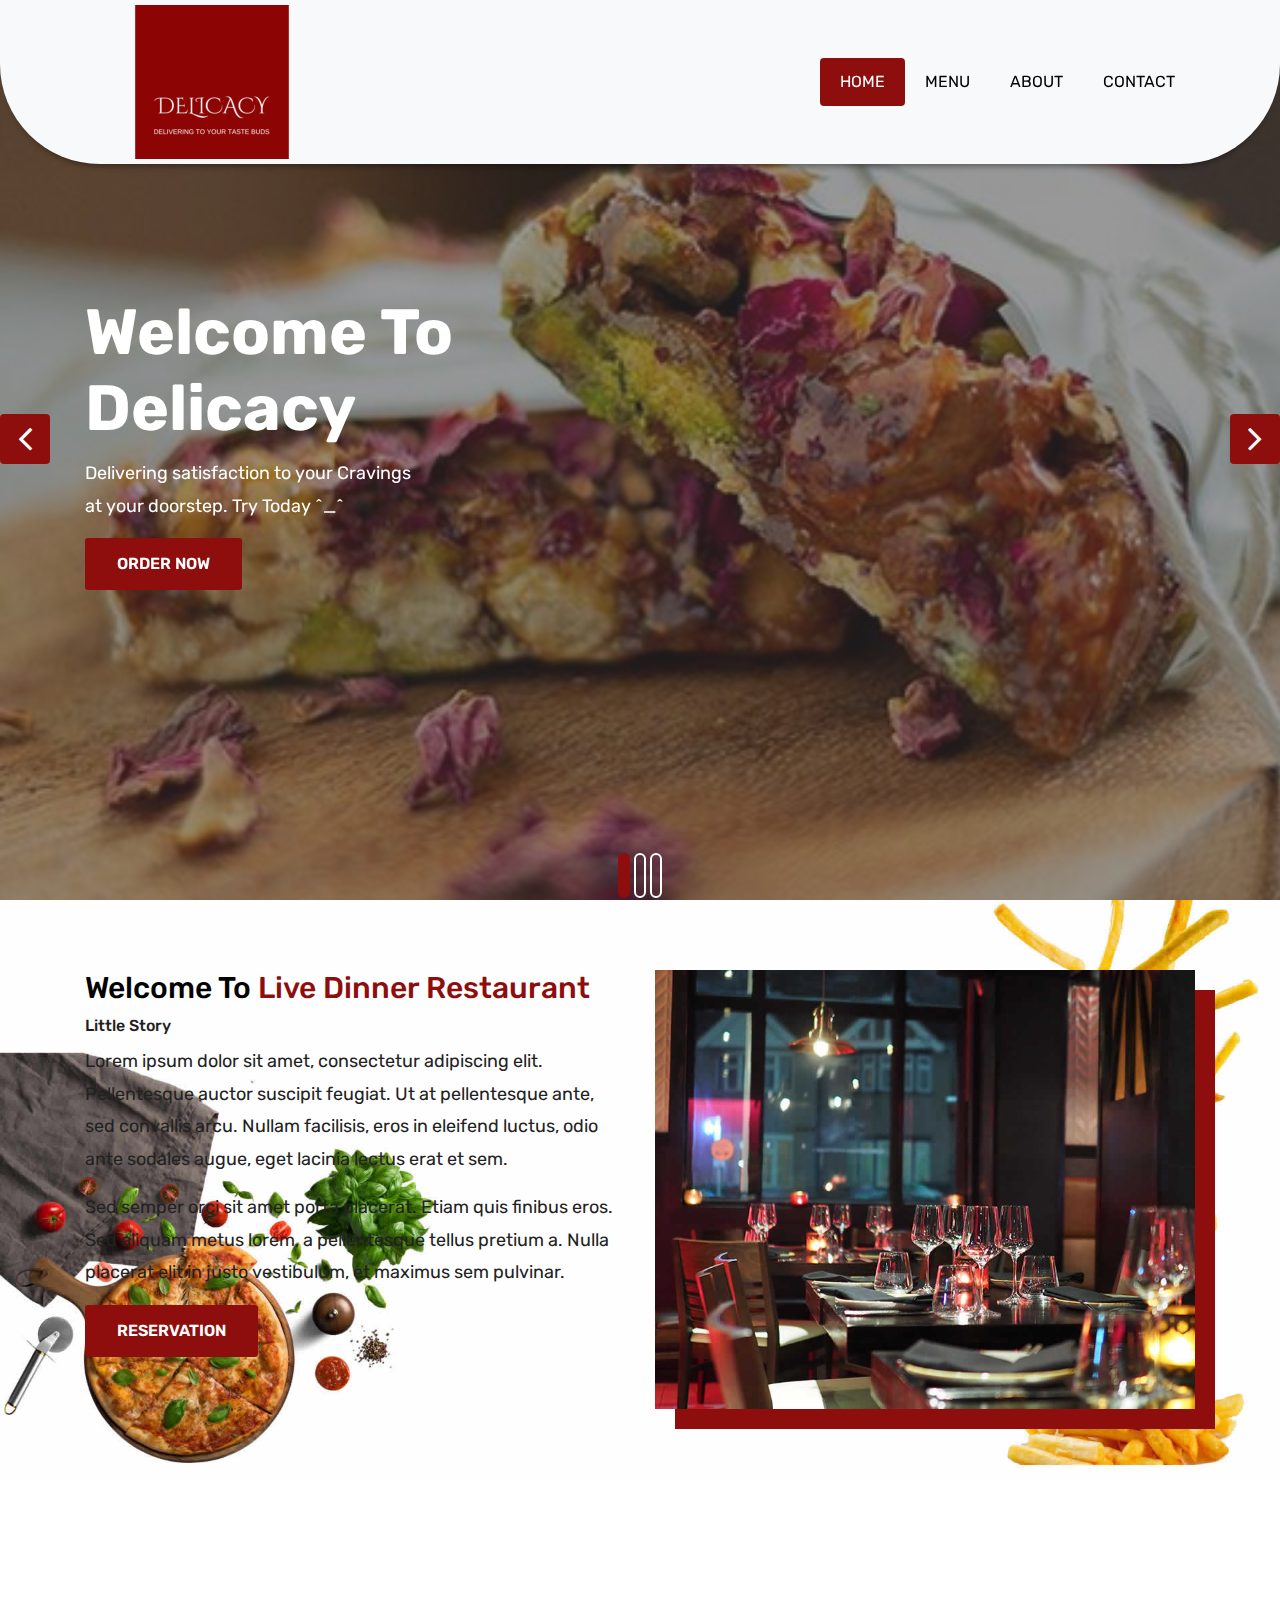
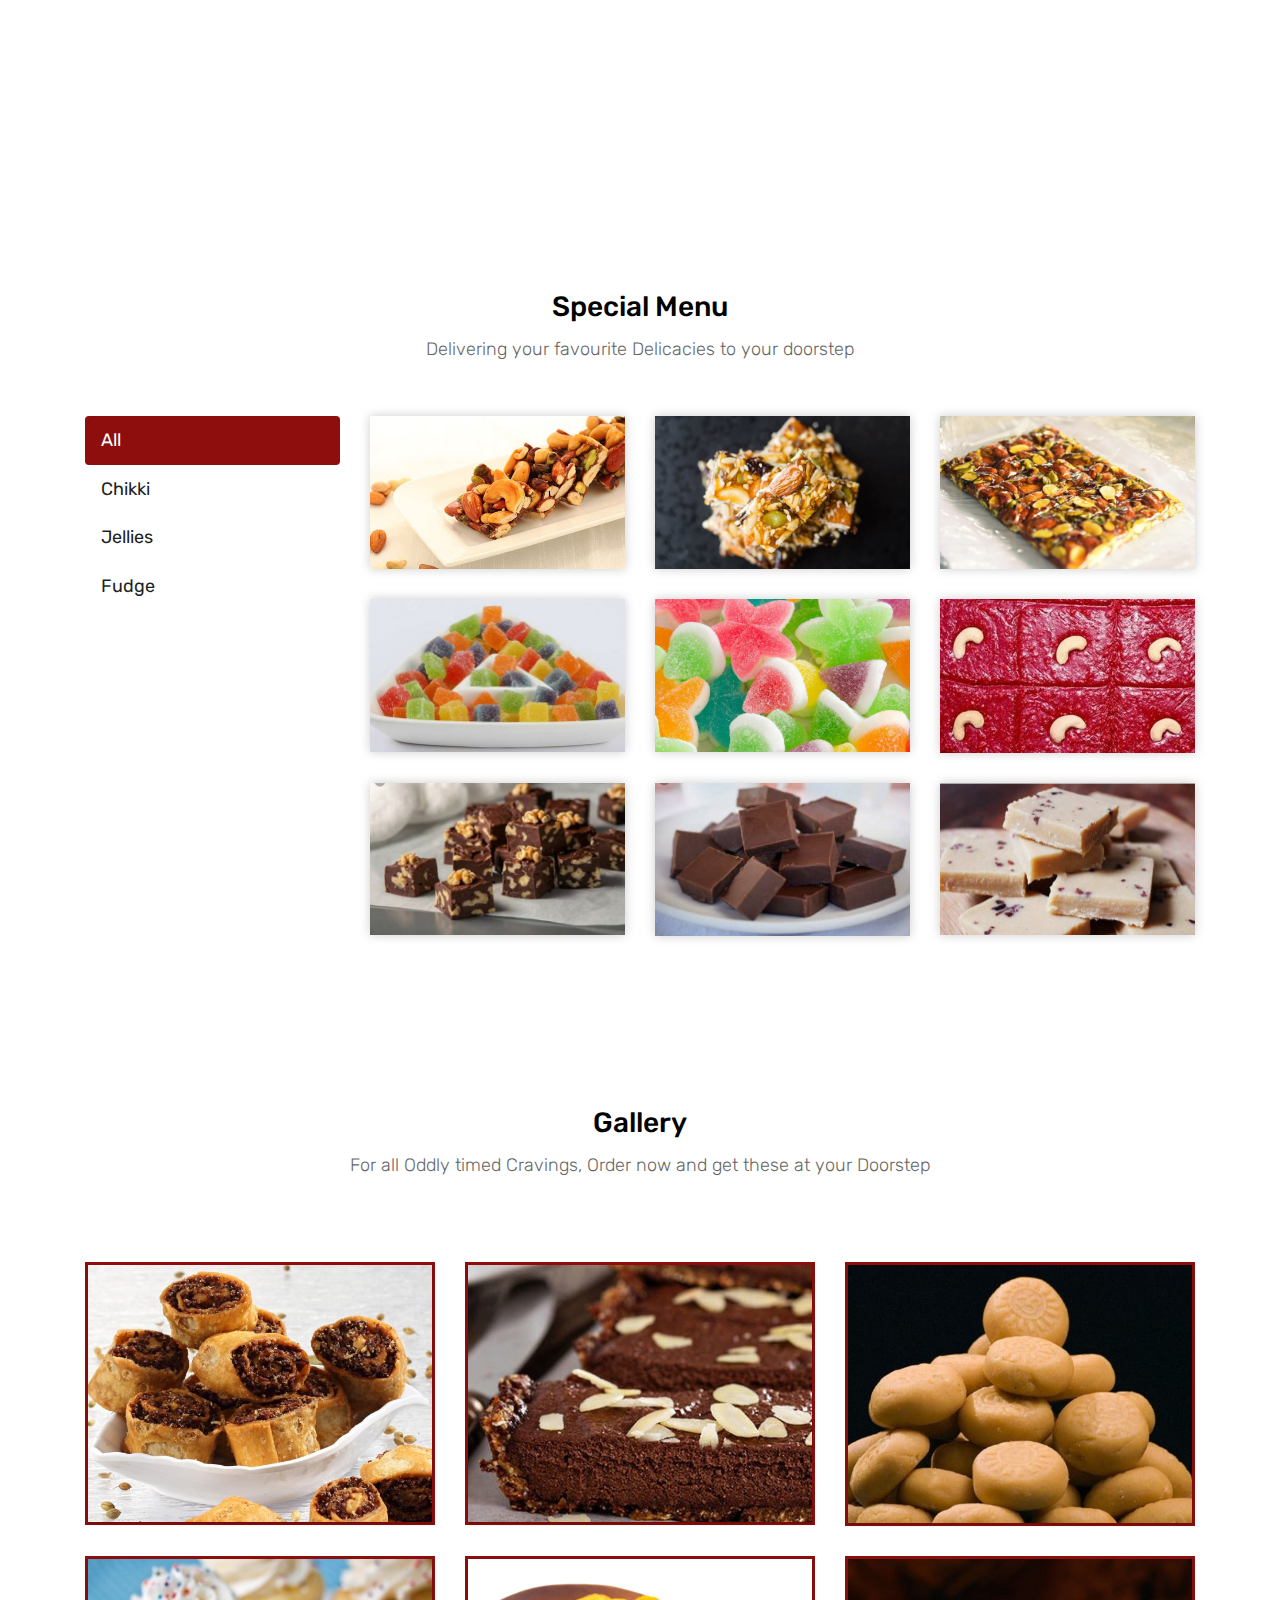
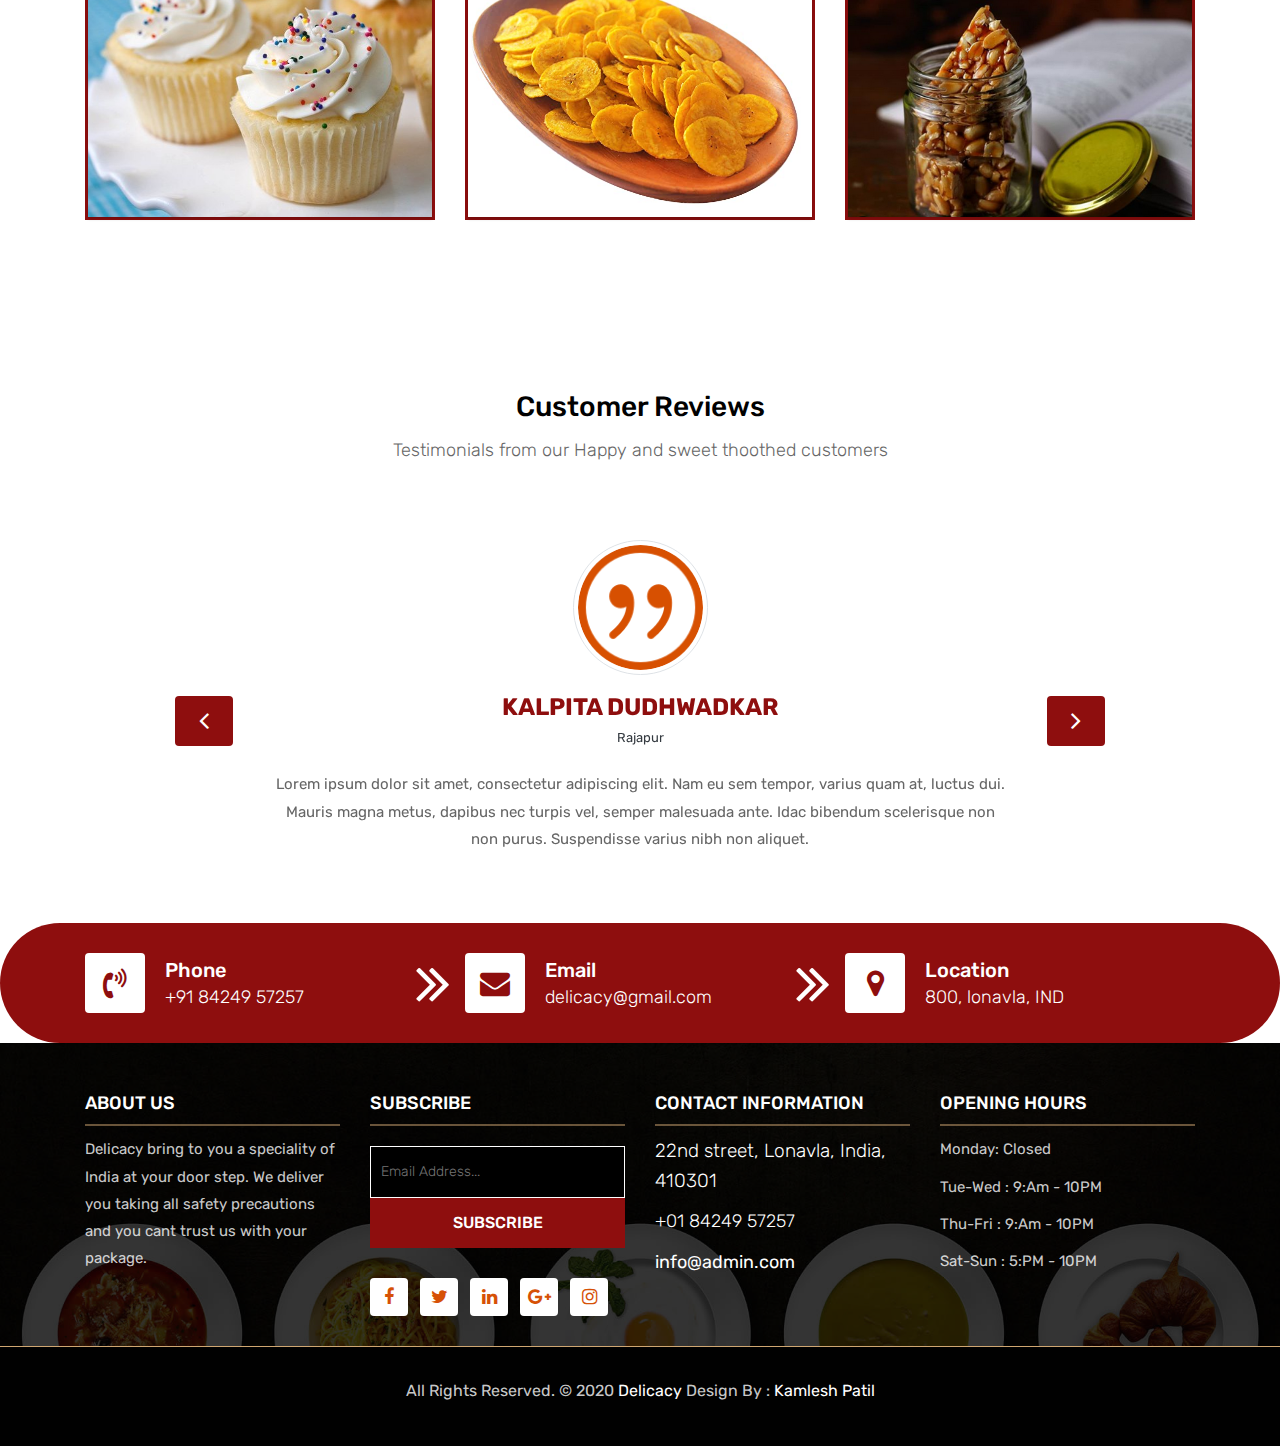
==== index.html @ b0a688f9 "initial commit" ====
<!DOCTYPE html>
<html lang="en"><!-- Basic -->
<head>
	<meta charset="utf-8">
    <meta http-equiv="X-UA-Compatible" content="IE=edge">   
   
    <!-- Mobile Metas -->
    <meta name="viewport" content="width=device-width, initial-scale=1">
 
     <!-- Site Metas -->
    <title>Delicacy</title>  
    <meta name="keywords" content="">
    <meta name="description" content="">
    <meta name="author" content="">

    <!-- Site Icons -->
    <link rel="shortcut icon" href="images/favicon.ico" type="image/x-icon">
    <link rel="apple-touch-icon" href="images/apple-touch-icon.png">

    <!-- Bootstrap CSS -->
    <link rel="stylesheet" href="css/bootstrap.min.css">    
	<!-- Site CSS -->
    <link rel="stylesheet" href="css/style.css">    
    <!-- Responsive CSS -->
    <link rel="stylesheet" href="css/responsive.css">
    <!-- Custom CSS -->
    <link rel="stylesheet" href="css/custom.css">

    <!--[if lt IE 9]>
      <script src="https://oss.maxcdn.com/libs/html5shiv/3.7.0/html5shiv.js"></script>
      <script src="https://oss.maxcdn.com/libs/respond.js/1.4.2/respond.min.js"></script>
    <![endif]-->

</head>

<body>
	<!-- Start header -->
	<header class="top-navbar">
		<nav class="navbar navbar-expand-lg navbar-light bg-light">
			<div class="container">
				<a class="navbar-brand" href="index.html">
					<img src="images/logo.png" alt="" />
				</a>
				<button class="navbar-toggler" type="button" data-toggle="collapse" data-target="#navbars-rs-food" aria-controls="navbars-rs-food" aria-expanded="false" aria-label="Toggle navigation">
				  <span class="navbar-toggler-icon"></span>
				</button>
				<div class="collapse navbar-collapse" id="navbars-rs-food">
					<ul class="navbar-nav ml-auto">
						<li class="nav-item active"><a class="nav-link" href="index.html">Home</a></li>
						<li class="nav-item"><a class="nav-link" href="menu.html">Menu</a></li>
						<li class="nav-item"><a class="nav-link" href="about.html">About</a></li>
						 
						<li class="nav-item"><a class="nav-link" href="contact.html">Contact</a></li>
					</ul>
				</div>
			</div>
		</nav>
	</header>
	<!-- End header -->
	
	<!-- Start slides -->
	<div id="slides" class="cover-slides">
		<ul class="slides-container">
			<li class="text-left">
				<img src="images/slider-01.jpg" alt="">
				<div class="container">
					<div class="row">
						<div class="col-md-12">
							<h1 class="m-b-20"><strong>Welcome To <br> Delicacy</strong></h1>
							<p class="m-b-40"> Delivering satisfaction to your Cravings <br> 
							at your doorstep. Try Today ^_^ </p>
							<p><a class="btn btn-lg btn-circle btn-outline-new-white" href="#">Order Now</a></p>
						</div>
					</div>
				</div>
			</li>
			<li class="text-left">
				<img src="images/slider-02.jpg" alt="">
				<div class="container">
					<div class="row">
						<div class="col-md-12">
							<h1 class="m-b-20"><strong>Welcome To <br> Delicacy</strong></h1>
							<p class="m-b-40"> Delivering satisfaction to your Cravings <br> 
							at your doorstep. Try Today ^_^ </p>
							<p><a class="btn btn-lg btn-circle btn-outline-new-white" href="#">Order Now</a></p>
						</div>
					</div>
				</div>
			</li>
			<li class="text-left">
				<img src="images/slider-03.jpg" alt="">
				<div class="container">
					<div class="row">
						<div class="col-md-12">
							<h1 class="m-b-20"><strong>Welcome To <br> Delicacy</strong></h1>
							<p class="m-b-40"> Delivering satisfaction to your Cravings <br> 
							at your doorstep. Try Today ^_^ </p>
							<p><a class="btn btn-lg btn-circle btn-outline-new-white" href="#">Order Now</a></p>
						</div>
					</div>
				</div>
			</li>
		</ul>
		<div class="slides-navigation">
			<a href="#" class="next"><i class="fa fa-angle-right" aria-hidden="true"></i></a>
			<a href="#" class="prev"><i class="fa fa-angle-left" aria-hidden="true"></i></a>
		</div>
	</div>
	<!-- End slides -->
	
	<!-- Start About -->
	<div class="about-section-box">
		<div class="container">
			<div class="row">
				<div class="col-lg-6 col-md-6 col-sm-12 text-center">
					<div class="inner-column">
						<h1>Welcome To <span>Live Dinner Restaurant</span></h1>
						<h4>Little Story</h4>
						<p>Lorem ipsum dolor sit amet, consectetur adipiscing elit. Pellentesque auctor suscipit feugiat. Ut at pellentesque ante, sed convallis arcu. Nullam facilisis, eros in eleifend luctus, odio ante sodales augue, eget lacinia lectus erat et sem. </p>
						<p>Sed semper orci sit amet porta placerat. Etiam quis finibus eros. Sed aliquam metus lorem, a pellentesque tellus pretium a. Nulla placerat elit in justo vestibulum, et maximus sem pulvinar.</p>
						<a class="btn btn-lg btn-circle btn-outline-new-white" href="#">Reservation</a>
					</div>
				</div>
				<div class="col-lg-6 col-md-6 col-sm-12">
					<img src="images/about-img.jpg" alt="" class="img-fluid">
				</div>
			</div>
		</div>
	</div>
	<!-- End About -->
	
	<!-- Start QT -->
	<div class="qt-box qt-background">
		<div class="container">
			<div class="row">
				<div class="col-md-8 ml-auto mr-auto text-center">
					<p class="lead ">
						" YOU DON'T NEED SILVER FORK TO EAT GOOD FOOD. "
					</p>
					<span class="lead">-PAUL PRUDHOMME</span>
				</div>
			</div>
		</div>
	</div>
	<!-- End QT -->
	
	<!-- Start Menu -->
	<div class="menu-box">
		<div class="container">
			<div class="row">
				<div class="col-lg-12">
					<div class="heading-title text-center">
						<h2>Special Menu</h2>
						<p>Delivering your favourite Delicacies to your doorstep</p>
					</div>
				</div>
			</div>
			
			<div class="row inner-menu-box">
				<div class="col-3">
					<div class="nav flex-column nav-pills" id="v-pills-tab" role="tablist" aria-orientation="vertical">
						<a class="nav-link active" id="v-pills-home-tab" data-toggle="pill" href="#v-pills-home" role="tab" aria-controls="v-pills-home" aria-selected="true">All</a>
						<a class="nav-link" id="v-pills-profile-tab" data-toggle="pill" href="#v-pills-profile" role="tab" aria-controls="v-pills-profile" aria-selected="false">Chikki</a>
						<a class="nav-link" id="v-pills-messages-tab" data-toggle="pill" href="#v-pills-messages" role="tab" aria-controls="v-pills-messages" aria-selected="false">Jellies</a>
						<a class="nav-link" id="v-pills-settings-tab" data-toggle="pill" href="#v-pills-settings" role="tab" aria-controls="v-pills-settings" aria-selected="false">Fudge</a>
					</div>
				</div>
				
				<div class="col-9">
					<div class="tab-content" id="v-pills-tabContent">
						<div class="tab-pane fade show active" id="v-pills-home" role="tabpanel" aria-labelledby="v-pills-home-tab">
							<div class="row">
								<div class="col-lg-4 col-md-6 special-grid drinks">
									<div class="gallery-single fix">
										<img src="images/img-01.jpg" class="img-fluid" alt="Image">
										<div class="why-text">
											<h4>Mix Dry-Fruit Chikki </h4>
											<p>Cashew, Almonds, Pistachio, Walnut.</p>
											<h5> ₹150/200g</h5>
										</div>
									</div>
								</div>
								
								<div class="col-lg-4 col-md-6 special-grid drinks">
									<div class="gallery-single fix">
										<img src="images/img-02.jpg" class="img-fluid" alt="Image">
										<div class="why-text">
											<h4>Sesame Dry-Fruit Chikki</h4>
											<p>Sesame seeds, Cashew, Almonds, Pistachio, Walnut.</p>
											<h5> ₹200/200g</h5>
										</div>
									</div>
								</div>
								
								<div class="col-lg-4 col-md-6 special-grid drinks">
									<div class="gallery-single fix">
										<img src="images/img-03.jpg" class="img-fluid" alt="Image">
										<div class="why-text">
											<h4>Special Carameled Chikki</h4>
											<p>Specially Carameled mix Dry fruits Chikki.</p>
											<h5> ₹250/200g</h5>
										</div>
									</div>
								</div>
								
								<div class="col-lg-4 col-md-6 special-grid lunch">
									<div class="gallery-single fix">
										<img src="images/img-04.jpg" class="img-fluid" alt="Image">
										<div class="why-text">
											<h4>Multiflavoured Jellies</h4>
											<p>Sweet flavoured Jellies from lonavla.</p>
											<h5> ₹50/200g</h5>
										</div>
									</div>
								</div>
								
								<div class="col-lg-4 col-md-6 special-grid lunch">
									<div class="gallery-single fix">
										<img src="images/img-05.jpg" class="img-fluid" alt="Image">
										<div class="why-text">
											<h4>Fruit Shaped Jellies</h4>
											<p>Differenty Fun shaped Jellies for all.</p>
											<h5> ₹75/200g</h5>
										</div>
									</div>
								</div>
								
								<div class="col-lg-4 col-md-6 special-grid lunch">
									<div class="gallery-single fix">
										<img src="images/img-06.jpg" class="img-fluid" alt="Image">
										<div class="why-text">
											<h4>Cashew Jellie</h4>
											<p>Cashew infused Tasty Jelly from lonavla.</p>
											<h5> ₹45/200g</h5>
										</div>
									</div>
								</div>
								
								<div class="col-lg-4 col-md-6 special-grid dinner">
									<div class="gallery-single fix">
										<img src="images/img-07.jpg" class="img-fluid" alt="Image">
										<div class="why-text">
											<h4>Walnut Fudge</h4>
											<p>Fudge made with Walnuts and carameled suger.</p>
											<h5> ₹240/200g</h5>
										</div>
									</div>
								</div>
								
								<div class="col-lg-4 col-md-6 special-grid dinner">
									<div class="gallery-single fix">
										<img src="images/img-08.jpg" class="img-fluid" alt="Image">
										<div class="why-text">
											<h4>Chocolate Fudge</h4>
											<p>Your favourite Fudge infused with Chocolate.</p>
											<h5> ₹200/200g</h5>
										</div>
									</div>
								</div>
								
								<div class="col-lg-4 col-md-6 special-grid dinner">
									<div class="gallery-single fix">
										<img src="images/img-09.jpg" class="img-fluid" alt="Image">
										<div class="why-text">
											<h4>Cashew Fudge</h4>
											<p>Famously known as Kaju Katri in India.</p>
											<h5> ₹280/200g</h5>
										</div>
									</div>
								</div>
							</div>
							
						</div>
						<div class="tab-pane fade" id="v-pills-profile" role="tabpanel" aria-labelledby="v-pills-profile-tab">
							<div class="row">
								<div class="col-lg-4 col-md-6 special-grid drinks">
									<div class="gallery-single fix">
										<img src="images/img-01.jpg" class="img-fluid" alt="Image">
										<div class="why-text">
											<h4>Mix Dry-Fruit Chikki </h4>
											<p>Cashew, Almonds, Pistachio, Walnut.</p>
											<h5> ₹150/200g</h5>
										</div>
									</div>
								</div>
								
								<div class="col-lg-4 col-md-6 special-grid drinks">
									<div class="gallery-single fix">
										<img src="images/img-02.jpg" class="img-fluid" alt="Image">
										<div class="why-text">
											<h4>Sesame  Dry-Fruit Chikki</h4>
											<p>Sesame seeds, Cashew, Almonds, Pistachio, Walnut.</p>
											<h5> ₹200/200g</h5>
										</div>
									</div>
								</div>
								
								<div class="col-lg-4 col-md-6 special-grid drinks">
									<div class="gallery-single fix">
										<img src="images/img-03.jpg" class="img-fluid" alt="Image">
										<div class="why-text">
											<h4>Special Carameled Chikki</h4>
											<p>Specially Carameled mix Dry fruits Chikki.</p>
											<h5> ₹250/200g</h5>
										</div>
									</div>
								</div>
							</div>
							
						</div>
						<div class="tab-pane fade" id="v-pills-messages" role="tabpanel" aria-labelledby="v-pills-messages-tab">
							<div class="row">
								<div class="col-lg-4 col-md-6 special-grid lunch">
									<div class="gallery-single fix">
										<img src="images/img-04.jpg" class="img-fluid" alt="Image">
										<div class="why-text">
											<h4>Multiflavoured Jellies</h4>
											<p>Sweet flavoured Jellies from lonavla.</p>
											<h5> ₹50/200g</h5>
										</div>
									</div>
								</div>
								
								<div class="col-lg-4 col-md-6 special-grid lunch">
									<div class="gallery-single fix">
										<img src="images/img-05.jpg" class="img-fluid" alt="Image">
										<div class="why-text">
											<h4>Fruit Shaped Jellies</h4>
											<p>Differenty Fun shaped Jellies for all.</p>
											<h5> ₹75/200g</h5>
										</div>
									</div>
								</div>
								
								<div class="col-lg-4 col-md-6 special-grid lunch">
									<div class="gallery-single fix">
										<img src="images/img-06.jpg" class="img-fluid" alt="Image">
										<div class="why-text">
											<h4>Cashew Jellie</h4>
											<p>Cashew infused Tasty Jelly from lonavla.</p>
											<h5> ₹45/200g</h5>
										</div>
									</div>
								</div>
							</div>
						</div>
						<div class="tab-pane fade" id="v-pills-settings" role="tabpanel" aria-labelledby="v-pills-settings-tab">
							<div class="row">
								<div class="col-lg-4 col-md-6 special-grid dinner">
									<div class="gallery-single fix">
										<img src="images/img-07.jpg" class="img-fluid" alt="Image">
										<div class="why-text">
											<h4>Walnut Fudge</h4>
											<p>Fudge made with Walnuts and carameled suger.</p>
											<h5> ₹240/200g</h5>
										</div>
									</div>
								</div>
								
								<div class="col-lg-4 col-md-6 special-grid dinner">
									<div class="gallery-single fix">
										<img src="images/img-08.jpg" class="img-fluid" alt="Image">
										<div class="why-text">
											<h4>Chocolate Fudge</h4>
											<p>Your favourite Fudge infused with Chocolate.</p>
											<h5> ₹200/200g</h5>
										</div>
									</div>
								</div>
								
								<div class="col-lg-4 col-md-6 special-grid dinner">
									<div class="gallery-single fix">
										<img src="images/img-09.jpg" class="img-fluid" alt="Image">
										<div class="why-text">
											<h4>Cashew Fudge</h4>
											<p>Famously known as Kaju Katri in India.</p>
											<h5> ₹280/200g</h5>
										</div>
									</div>
								</div>
							</div>
						</div>
					</div>
				</div>
			</div>
			
		</div>
	</div>
	<!-- End Menu -->
	
	<!-- Start Gallery -->
	<div class="gallery-box">
		<div class="container">
			<div class="row">
				<div class="col-lg-12">
					<div class="heading-title text-center">
						<h2>Gallery</h2>
						<p>For all Oddly timed Cravings, Order now and get these at your Doorstep</p>
					</div>
				</div>
			</div>
			<div class="tz-gallery">
				<div class="row">
					<div class="col-sm-12 col-md-4 col-lg-4">
						<a class="lightbox" href="images/gallery-img-01.jpg">
							<img class="img-fluid" src="images/gallery-img-01.jpg" alt="Gallery Images">
						</a>
					</div>
					<div class="col-sm-6 col-md-4 col-lg-4">
						<a class="lightbox" href="images/gallery-img-02.jpg">
							<img class="img-fluid" src="images/gallery-img-02.jpg" alt="Gallery Images">
						</a>
					</div>
					<div class="col-sm-6 col-md-4 col-lg-4">
						<a class="lightbox" href="images/gallery-img-03.jpg">
							<img class="img-fluid" src="images/gallery-img-03.jpg" alt="Gallery Images">
						</a>
					</div>
					<div class="col-sm-12 col-md-4 col-lg-4">
						<a class="lightbox" href="images/gallery-img-04.jpg">
							<img class="img-fluid" src="images/gallery-img-04.jpg" alt="Gallery Images">
						</a>
					</div>
					<div class="col-sm-6 col-md-4 col-lg-4">
						<a class="lightbox" href="images/gallery-img-05.jpg">
							<img class="img-fluid" src="images/gallery-img-05.jpg" alt="Gallery Images">
						</a>
					</div> 
					<div class="col-sm-6 col-md-4 col-lg-4">
						<a class="lightbox" href="images/gallery-img-06.jpg">
							<img class="img-fluid" src="images/gallery-img-06.jpg" alt="Gallery Images">
						</a>
					</div>
				</div>
			</div>
		</div>
	</div>
	<!-- End Gallery -->
	
	<!-- Start Customer Reviews -->
	<div class="customer-reviews-box">
		<div class="container">
			<div class="row">
				<div class="col-lg-12">
					<div class="heading-title text-center">
						<h2>Customer Reviews</h2>
						<p>Testimonials from our Happy and sweet thoothed customers</p>
					</div>
				</div>
			</div>
			<div class="row">
				<div class="col-md-8 mr-auto ml-auto text-center">
					<div id="reviews" class="carousel slide" data-ride="carousel">
						<div class="carousel-inner mt-4">
							<div class="carousel-item text-center active">
								<div class="img-box p-1 border rounded-circle m-auto">
									<img class="d-block w-100 rounded-circle" src="images/quotations-button.png" alt="">
								</div>
								<h5 class="mt-4 mb-0"><strong class="text-warning text-uppercase">Kalpita Dudhwadkar</strong></h5>
								<h6 class="text-dark m-0">Rajapur</h6>
								<p class="m-0 pt-3">Lorem ipsum dolor sit amet, consectetur adipiscing elit. Nam eu sem tempor, varius quam at, luctus dui. Mauris magna metus, dapibus nec turpis vel, semper malesuada ante. Idac bibendum scelerisque non non purus. Suspendisse varius nibh non aliquet.</p>
							</div>
							<div class="carousel-item text-center">
								<div class="img-box p-1 border rounded-circle m-auto">
									<img class="d-block w-100 rounded-circle" src="images/quotations-button.png" alt="">
								</div>
								<h5 class="mt-4 mb-0"><strong class="text-warning text-uppercase">Sourabh Mokhede</strong></h5>
								<h6 class="text-dark m-0">Bhopal</h6>
								<p class="m-0 pt-3">Lorem ipsum dolor sit amet, consectetur adipiscing elit. Nam eu sem tempor, varius quam at, luctus dui. Mauris magna metus, dapibus nec turpis vel, semper malesuada ante. Idac bibendum scelerisque non non purus. Suspendisse varius nibh non aliquet.</p>
							</div>
							<div class="carousel-item text-center">
								<div class="img-box p-1 border rounded-circle m-auto">
									<img class="d-block w-100 rounded-circle" src="images/quotations-button.png" alt="">
								</div>
								<h5 class="mt-4 mb-0"><strong class="text-warning text-uppercase">Nikhil Nile</strong></h5>
								<h6 class="text-dark m-0">Jalgoan</h6>
								<p class="m-0 pt-3">Lorem ipsum dolor sit amet, consectetur adipiscing elit. Nam eu sem tempor, varius quam at, luctus dui. Mauris magna metus, dapibus nec turpis vel, semper malesuada ante. Idac bibendum scelerisque non non purus. Suspendisse varius nibh non aliquet.</p>
							</div>
						</div>
						<a class="carousel-control-prev" href="#reviews" role="button" data-slide="prev">
							<i class="fa fa-angle-left" aria-hidden="true"></i>
							<span class="sr-only">Previous</span>
						</a>
						<a class="carousel-control-next" href="#reviews" role="button" data-slide="next">
							<i class="fa fa-angle-right" aria-hidden="true"></i>
							<span class="sr-only">Next</span>
						</a>
                    </div>
				</div>
			</div>
		</div>
	</div>
	<!-- End Customer Reviews -->
	
	<!-- Start Contact info -->
	<div class="contact-imfo-box">
		<div class="container">
			<div class="row">
				<div class="col-md-4 arrow-right">
					<i class="fa fa-volume-control-phone"></i>
					<div class="overflow-hidden">
						<h4>Phone</h4>
						<p class="lead">
							+91 84249 57257
						</p>
					</div>
				</div>
				<div class="col-md-4 arrow-right">
					<i class="fa fa-envelope"></i>
					<div class="overflow-hidden">
						<h4>Email</h4>
						<p class="lead">
							delicacy@gmail.com
						</p>
					</div>
				</div>
				<div class="col-md-4">
					<i class="fa fa-map-marker"></i>
					<div class="overflow-hidden">
						<h4>Location</h4>
						<p class="lead">
							800, lonavla, IND
						</p>
					</div>
				</div>
			</div>
		</div>
	</div>
	<!-- End Contact info -->
	
	<!-- Start Footer -->
	<footer class="footer-area bg-f">
		<div class="container">
			<div class="row">
				<div class="col-lg-3 col-md-6">
					<h3>About Us</h3>
					<p>Delicacy bring to you a speciality of India at your door step. We deliver you taking all safety precautions and you cant trust us with your package.</p>
				</div>
				<div class="col-lg-3 col-md-6">
					<h3>Subscribe</h3>
					<div class="subscribe_form">
						<form class="subscribe_form">
							<input name="EMAIL" id="subs-email" class="form_input" placeholder="Email Address..." type="email">
							<button type="submit" class="submit">SUBSCRIBE</button>
							<div class="clearfix"></div>
						</form>
					</div>
					<ul class="list-inline f-social">
						<li class="list-inline-item"><a href="#"><i class="fa fa-facebook" aria-hidden="true"></i></a></li>
						<li class="list-inline-item"><a href="#"><i class="fa fa-twitter" aria-hidden="true"></i></a></li>
						<li class="list-inline-item"><a href="#"><i class="fa fa-linkedin" aria-hidden="true"></i></a></li>
						<li class="list-inline-item"><a href="#"><i class="fa fa-google-plus" aria-hidden="true"></i></a></li>
						<li class="list-inline-item"><a href="#"><i class="fa fa-instagram" aria-hidden="true"></i></a></li>
					</ul>
				</div>
				<div class="col-lg-3 col-md-6">
					<h3>Contact information</h3>
					<p class="lead">22nd street, Lonavla, India, 410301</p>
					<p class="lead"><a href="#">+01 84249 57257</a></p>
					<p><a href="#"> info@admin.com</a></p>
				</div>
				<div class="col-lg-3 col-md-6">
					<h3>Opening hours</h3>
					<p><span class="text-color">Monday: </span>Closed</p>
					<p><span class="text-color">Tue-Wed :</span> 9:Am - 10PM</p>
					<p><span class="text-color">Thu-Fri :</span> 9:Am - 10PM</p>
					<p><span class="text-color">Sat-Sun :</span> 5:PM - 10PM</p>
				</div>
			</div>
		</div>
		
		<div class="copyright">
			<div class="container">
				<div class="row">
					<div class="col-lg-12">
						<p class="company-name">All Rights Reserved. &copy; 2020 <a href="#">Delicacy</a> Design By : 
					<a href="https://html.design/">Kamlesh Patil</a></p>
					</div>
				</div>
			</div>
		</div>
		
	</footer>
	<!-- End Footer -->
	
	<a href="#" id="back-to-top" title="Back to top" style="display: none;"><i class="fa fa-paper-plane-o" aria-hidden="true"></i></a>

	<!-- ALL JS FILES -->
	<script src="js/jquery-3.2.1.min.js"></script>
	<script src="js/popper.min.js"></script>
	<script src="js/bootstrap.min.js"></script>
    <!-- ALL PLUGINS -->
	<script src="js/jquery.superslides.min.js"></script>
	<script src="js/images-loded.min.js"></script>
	<script src="js/isotope.min.js"></script>
	<script src="js/baguetteBox.min.js"></script>
	<script src="js/form-validator.min.js"></script>
    <script src="js/contact-form-script.js"></script>
    <script src="js/custom.js"></script>
</body>
</html>
---- css/style.css ----
/*------------------------------------------------------------------
    IMPORT FONTS
-------------------------------------------------------------------*/

@import url('https://fonts.googleapis.com/css?family=Rubik:300,400,500,700,900');

/*------------------------------------------------------------------
    IMPORT FILES
-------------------------------------------------------------------*/

@import url(animate.css);
@import url(font-awesome.min.css);
@import url(superslides.css);
@import url(baguetteBox.min.css);

/*------------------------------------------------------------------
    SKELETON
-------------------------------------------------------------------*/

body {
    color: #666666;
    font-size: 15px;
    font-family: 'Rubik', sans-serif;
    line-height: 1.80857;
}


a {
    color: #1f1f1f;
    text-decoration: none !important;
    outline: none !important;
    -webkit-transition: all .3s ease-in-out;
    -moz-transition: all .3s ease-in-out;
    -ms-transition: all .3s ease-in-out;
    -o-transition: all .3s ease-in-out;
    transition: all .3s ease-in-out;
}

h1,
h2,
h3,
h4,
h5,
h6 {
    letter-spacing: 0;
    font-weight: normal;
    position: relative;
    padding: 0 0 10px 0;
    font-weight: normal;
    line-height: 120% !important;
    color: #1f1f1f;
    margin: 0
}

h1 {
    font-size: 24px
}

h2 {
    font-size: 22px
}

h3 {
    font-size: 18px
}

h4 {
    font-size: 16px
}

h5 {
    font-size: 14px
}

h6 {
    font-size: 13px
}

h1 a,
h2 a,
h3 a,
h4 a,
h5 a,
h6 a {
    color: #212121;
    text-decoration: none!important;
    opacity: 1
}

h1 a:hover,
h2 a:hover,
h3 a:hover,
h4 a:hover,
h5 a:hover,
h6 a:hover {
    opacity: .8
}

a {
    color: #1f1f1f;
    text-decoration: none;
    outline: none;
}

a,
.btn {
    text-decoration: none !important;
    outline: none !important;
    -webkit-transition: all .3s ease-in-out;
    -moz-transition: all .3s ease-in-out;
    -ms-transition: all .3s ease-in-out;
    -o-transition: all .3s ease-in-out;
    transition: all .3s ease-in-out;
}

.btn-custom {
    margin-top: 20px;
    background-color: transparent !important;
    border: 2px solid #ddd;
    padding: 12px 40px;
    font-size: 16px;
}

.lead {
    font-size: 18px;
    line-height: 30px;
    color: #767676;
    margin: 0;
    padding: 0;
}

blockquote {
    margin: 20px 0 20px;
    padding: 30px;
}

ul, li, ol{
	list-style: none;
	margin: 0px;
	padding: 0px;
}
button:focus{
	outline: none;
}

.form-control::-moz-placeholder {
    color: #2a2a2a;
    opacity: 1;
}

/*------------------------------------------------------------------
    LOADER 
-------------------------------------------------------------------*/


/*------------------------------------------------------------------
    HEADER
-------------------------------------------------------------------*/
.top-navbar{
	position: relative;
	z-index: 10;
}

.top-navbar .navbar{
	padding: 0px 0px;
	position: fixed;
	width: 100%;
	border-radius: 0px 0px 100px 100px;
	transition: height .3s ease-out, background .3s ease-out, box-shadow .3s ease-out;
	-webkit-transform: translate3d(0, 0, 0);
	transform: translate3d(0, 0, 0);
	-webkit-box-shadow: 0 8px 6px -6px rgba(0, 0, 0, 0.4);
	box-shadow: 0 8px 6px -6px rgba(0, 0, 0, 0.4);
	z-index: 100;
}

.top-navbar .navbar-light .navbar-nav .nav-link{
	color: #010101;
	font-size: 16px;
	padding: 10px 20px;
	border-radius: 4px;
	text-transform: uppercase;
}

.top-navbar .navbar-light .navbar-nav .nav-item .nav-link:hover{
	background: #8e0e0e;
	color: #ffffff;
}
.top-navbar .navbar-light .navbar-nav .nav-item.active .nav-link{
	background: #8e0e0e;
	color: #ffffff;
	border-radius: 4px;
}

.navbar-expand-lg .navbar-nav .dropdown-menu{
	border: none;
	border-radius: 0px;
	padding: 10px;
	box-shadow: 2px 5px 6px rgba(0,0,0,0.5);
}
.navbar-expand-lg .navbar-nav .dropdown-menu a{
	padding: 10px 10px;
	text-transform: uppercase;
}

.navbar-expand-lg .navbar-nav .dropdown-menu a.dropdown-item:hover{
	background: #8e0e0e;
	color: #ffffff;
}
.navbar-light .navbar-toggler:hover{
	background: #8e0e0e;
}

/*------------------------------------------------------------------
    Slider
-------------------------------------------------------------------*/

.cover-slides{
	height: 100vh;
}
.slides-navigation a {
	background: #8e0e0e;
    position: absolute;
    height: 50px;
    width: 50px;
    top: 50%;
    font-size: 20px;
    display: block;
    color: #fff;
	border-radius: 4px;
	line-height: 63px;
	text-align: center;
    transition: all .3s ease-in-out;
}
.slides-navigation a i{
	font-size: 40px;
}
.slides-navigation a:hover {
	background: #010101;
}
.cover-slides .container{
	height: 100%;
	position: relative;
	z-index: 2;
}
.cover-slides .container > .row {
	-webkit-box-align: center;
	-ms-flex-align: center;
	align-items: center;
}
.cover-slides .container > .row {
    height: 100%;
}

.btn{
	text-transform: uppercase;
	padding: 19px 36px;
}
.btn{
	display: inline-block;
	font-weight: 600;
	text-align: center;
	white-space: nowrap;
	vertical-align: middle;
	-webkit-user-select: none;
	-moz-user-select: none;
	-ms-user-select: none;
	user-select: none;
	border: 2px solid transparent;
	padding: 12px 30px;
	font-size: 16px;
	line-height: 1.5;
	border-radius: .1875rem;
	transition: color .15s ease-in-out, background-color .15s ease-in-out, border-color .15s ease-in-out, box-shadow .15s ease-in-out;
}
.btn-outline-new-white {
    color: #fff;
    background-color: #8e0e0e;
    background-image: none;
    border-color: #8e0e0e;
}
.btn-outline-new-white:hover {
    color: #ffffff;
    background-color: #333333;
    border-color: #333333;
}

.overlay-background {
    background: #333;
    position: absolute;
    height: 100%;
    width: 100%;
    left: 0;
    top: 0;
	opacity: 0.5;
}

.cover-slides h1{
	font-family: 'Rubik', sans-serif;
	font-weight: 500;
	font-size: 64px;
	color: #fff;
}
.cover-slides p{
	font-size: 18px;
	color: #fff;
}
.slides-pagination a{
	border: 2px solid #ffffff;
}
.slides-pagination a.current{
	background: #8e0e0e;
	border: 2px solid #8e0e0e;
}

/*------------------------------------------------------------------
    About
-------------------------------------------------------------------*/

.about-section-box{
	padding: 70px 0px;
	background: #ffffff url(../images/about-bg.jpg) no-repeat bottom center;
	background-size: cover;
}
.about-section-box .img-fluid{
	box-shadow: 20px 20px 0px #8e0e0e;
}
.inner-column{
	text-align: left;
}
.inner-column h1{
	font-family: 'Rubik', sans-serif;
	font-size: 30px;
	color: #010101;
	font-weight: 500;
}
.inner-column h1 span{
	color: #8e0e0e;
}
.inner-column h4{
	font-size: 16px;
	font-weight: 500;
}
.inner-column p{
	font-size: 18px;
	color: #222222;
}
.inner-column .btn-outline-new-white{
	color: #fff;
}
.inner-column .btn-outline-new-white:hover{
	color: #ffffff;
}

/*------------------------------------------------------------------
    QT
-------------------------------------------------------------------*/


.qt-background{
	background: url(../images/qt-bg.jpg) no-repeat;
	background-size: cover;
	padding: 100px 0;
	background-attachment: fixed;
	background-position: center center;
	position: relative;
}
.qt-background p {
    font-size: 35px;
    font-weight: 300;
    line-height: 44px;
    color: #fff;
	font-family: 'Rubik', sans-serif;
	margin-bottom: 20px;
}

.qt-background span {
    color: #fff;
    font-size: 28px;  
	font-weight: 600;	
}

/*------------------------------------------------------------------
    Menu
-------------------------------------------------------------------*/

.menu-box{
	padding: 70px 0px;
}

.heading-title{
	margin-bottom: 50px;
}
.heading-title h2{
	color: #010101;
	font-size: 28px;
	font-family: 'Rubik', sans-serif;
	font-weight: 500;
}
.heading-title p{
	font-size: 18px;
	font-weight: 200;
	margin: 0px;
}

.inner-menu-box{}
.inner-menu-box .nav-pills .nav-link.active{
	background: #8e0e0e;
}
.inner-menu-box .nav-pills .nav-link{
	font-size: 18px;
}
.inner-menu-box .nav-pills .nav-link:hover{
	background: #8e0e0e;
	color: #ffffff;
}

.gallery-single{
	margin-bottom: 30px;
}

.gallery-single {
    position: relative;
    overflow: hidden;
    -webkit-box-shadow: 0 0 10px #ccc;
    box-shadow: 0 0 10px #ccc;
}

.why-text {
    position: absolute;
    left: 0;
    bottom: -100%;
    right: 0;
    height: 100%;
    background: rgba(207, 166, 113, 0.9);
    padding: 12px 12px;
    -webkit-transition: all .3s ease;
    transition: all .3s ease;
}
.why-text h4{
	color: #ffffff;
	font-size: 16px;
	font-weight: 500;
	font-family: 'Rubik', sans-serif;
}
.why-text p{
	color: #ffffff;
	font-size: 13px;
	border-bottom: 1px dashed #010101;
	margin: 0px;
	padding-bottom: 15px;
	margin-top: 0px;
	margin-bottom: 15px;
}
.why-text h5{
	font-size: 18px;
	font-weight: 600;
	color: #ffffff;
}

.gallery-single:hover .why-text{
	bottom: 0px;
}


/*------------------------------------------------------------------
    Gallery
-------------------------------------------------------------------*/

.gallery-box{
	padding: 70px 0px;
}
.tz-gallery{
	margin-top: 30px;
}
.tz-gallery .lightbox img {
    width: 100%;
    transition: 0.2s ease-in-out;
    box-shadow: 0 2px 3px rgba(0,0,0,0.2);
}
.tz-gallery .lightbox img:hover {
    transform: scale(1.05);
    box-shadow: 0 8px 15px rgba(0,0,0,0.3);
}
.tz-gallery .lightbox{
	border: 3px solid #8e0e0e;
	display: inline-block;
	margin-bottom: 30px;
}


/*------------------------------------------------------------------
    Customer Reviews
-------------------------------------------------------------------*/

.customer-reviews-box{
	padding: 70px 0px;
}

.carousel-inner .carousel-item .img-box{
	width: 135px;
	height: 135px;
}
.carousel-control-prev{
	left: -100px;
}
.carousel-control-next{
	right: -100px;
}
.carousel-indicators{
	top: 320px;
}

.text-warning{
	color: #8e0e0e !important;
	font-size: 24px;
}

@media (min-width: 320px) and (max-width: 640px) {
	.carousel-inner .carousel-item p{
		font-size: 14px;
	}
	.carousel-control-prev{
		left: -5px;
	}
	.carousel-control-next{
		right: -5px;
	}
 	.carousel-indicators{
		top: 400px;
	}
}

#reviews .carousel-control-prev{
	background: #8e0e0e;
	color: #ffffff;
	display: block;
	position: absolute;
	width: 8%;
	height: 50px;
	top: 50%;
	border-radius: 4px;
	font-size: 28px;
	opacity: 1;
}
#reviews .carousel-control-prev:hover{
	background: #010101;
	color: #ffffff;
}

#reviews .carousel-control-next{
	background: #8e0e0e;
	color: #ffffff;
	display: block;
	position: absolute;
	width: 8%;
	height: 50px;
	top: 50%;
	border-radius: 4px;
	font-size: 28px;
	opacity: 1;
}
#reviews .carousel-control-next:hover{
	background: #010101;
	color: #ffffff;
}


/*------------------------------------------------------------------
    Contact info
-------------------------------------------------------------------*/

.contact-imfo-box{
	background: #8e0e0e;
	padding: 30px 0;
	border-radius: 100px;
}

.overflow-hidden {
    overflow: hidden;
}

.contact-imfo-box i{
	display: block;
	float: left;
	width: 60px;
	height: 60px;
	line-height: 60px;
	text-align: center;
	background: #fff;
	color: #8e0e0e;
	font-size: 30px;
	-webkit-border-radius: 4px;
	-moz-border-radius: 4px;
	-ms-border-radius: 4px;
	border-radius: 4px;
	margin-right: 20px;
}
.contact-imfo-box h4 {
    margin: 0px;
    margin-top: 5px;
	color: #ffffff;
	font-size: 20px;
	padding: 0px;
	font-weight: 500;
	line-height: 24px;
}
.contact-imfo-box p {
    margin: 0px;
	color: #ffffff;
	font-weight: 300;
}

/*------------------------------------------------------------------
    Footer
-------------------------------------------------------------------*/

.footer-area{
	padding-top: 50px;
	padding-bottom: 0px;
}
.bg-f{
	background-image: url("../images/footer-bg.jpg");
	background-attachment: scroll;
	background-clip: initial;
	background-color: rgba(0, 0, 0, 0);
	background-origin: initial;
	background-position: center center;
	background-repeat: no-repeat;
	background-size: cover;
	position: relative;
}
.bg-f::before {
    background: #010101;
    content: "";
    height: 100%;
    left: 0;
    position: absolute;
    top: 0;
    width: 100%;
    z-index: 1;
	opacity: 0.8;
}

.footer-area .container{
	position: relative;
	z-index: 1;
}
.footer-area h3{
	color: #ffffff;
	text-transform: uppercase;
	font-size: 18px;
	font-weight: 500;
	border-bottom: 2px solid rgba(207, 166, 113, 0.5);
	margin-bottom: 10px;
}
.footer-area p{
	font-size: 15px;
	color: rgba(255, 255, 255, 0.8);
	margin: 0;
	padding-bottom: 10px;
}

.arrow-right{
	position: relative;
}
.arrow-right::before {
    content: "\f101";
	font-family: 'FontAwesome';	
	position: absolute;
	right: 0px;
	top: 0;
	color: #fff;
	font-size: 60px;
	line-height: 60px;
}


.footer-area p.lead{
	font-size: 19px;
	color: #ffffff;
	margin-bottom: 0px;
}
.footer-area p.lead a{
	color: #ffffff;
	margin-bottom: 15px;
}
.footer-area p.lead a:hover{
	color: #8e0e0e;
}
.footer-area p a{
	font-size: 18px;
	color: #ffffff;
}
.footer-area p a:hover{
	color: #8e0e0e;
}

.subscribe_form {
    display: block;
    text-align: center;
    padding: 5px 0;
}

.subscribe_form .form_input {
    display: block;
    background-color: rgba(0,0,0,0.9);
	border: 1px solid #ffffff;
    color: #fff;
    font-size: 14px;
    line-height: 50px;
    padding: 0 10px;
    float: left;
	font-weight: 300;
    width: 100%;
    transition: all 0.5s ease-in-out;
}

.subscribe_form .submit {
    background-color: #8e0e0e;
    color: #fff;
    font-size: 16px;
    font-weight: 500;
    line-height: 50px;
    display: inline-block;
    padding: 0 10px;
    float: left;
    width: 100%;
	border: none;
	cursor: pointer;
    transition: all 0.5s ease-in-out;
}
.subscribe_form .submit:hover{
	background: #010101;
}

.f-social {
    padding-bottom: 10px;
    margin: 0px;
    margin-top: 20px;
}
.f-social li a {
    font-size: 18px;
    color: rgba(214, 81, 6);
	width: 38px;
	height: 38px;
	display: block;
	text-align: center;
	line-height: 38px;
	background: #ffffff;
	border-radius: 4px;
}

.copyright{
	margin-top: 20px;
	position: relative;
	display: block;
	background-color: #010101;
	border-top: 1px solid rgba(207, 166, 113);
	padding: 30px 0;
	z-index: 1;
}

.copyright .company-name{
	font-size: 16px;
	text-align: center;
}
.copyright .company-name a{
	font-size: 16px;
}

/*------------------------------------------------------------------
    All Pages
-------------------------------------------------------------------*/

.page-breadcrumb {
    padding: 250px 0 150px;
    background: url(../images/all-bg.jpg) no-repeat;
    background-attachment: fixed;
    background-size: cover;
    background-position: 0 0;
    position: relative;
}
.all-page-title .container{
	position: relative;
	z-index: 2;
}
.all-page-title::before{
	background: #010101;
	content: "";
	height: 100%;
	left: 0;
	position: absolute;
	top: 0;
	width: 100%;
	z-index: 1;
	opacity: 0.8;	
}
.all-page-title h1{
	font-size: 38px;
	color: #ffffff;
	font-family: 'Rubik', sans-serif;
	padding: 0px;
	font-weight: 500;
}

.inner-pt{
	margin-top: 30px;
}
.inner-pt p{
	font-size: 18px;
}

.stuff-box{
	padding: 70px 0px;
}


.our-team{
    text-align: center;
    transition: all 0.5s ease 0s;
	margin-bottom: 30px;
}
.our-team:hover{
    box-shadow: 0 15px 10px -10px rgba(0, 0, 0, 0.5), 0 1px 4px rgba(0, 0, 0, 0.3), 0 0 40px rgba(0, 0, 0, 0.1) inset;
}
.our-team .pic{
    overflow: hidden;
    position: relative;
}
.our-team .pic:before,
.our-team .pic:after{
    content: "";
    width: 200%;
    height: 80%;
    background: rgba(38,37,37,0.8);
    position: absolute;
    top: -100%;
    left: -4%;
    transform: rotate(45deg);
    transition: all 0.5s ease 0s;
}
.our-team .pic:after{
    background: rgba(214,81,6,0.8);
    top: auto;
    left: auto;
    bottom: -100%;
    right: -4%;
}
.our-team:hover .pic:before{ top: 0; }
.our-team:hover .pic:after{ bottom: 0; }
.our-team .pic img{
    width: 100%;
    height: auto;
}
.our-team .social{
    width: 100%;
    padding: 0;
    margin: 0;
    list-style: none;
    position: absolute;
    bottom: 45%;
    left: 0;
    opacity: 0;
    z-index: 2;
    transition: all 0.5s ease 0.3s;
}
.our-team:hover .social{ opacity: 1; }
.our-team .social li{ display: inline-block; }
.our-team .social li a{
    display: block;
    width: 40px;
    height: 40px;
    line-height: 40px;
    font-size: 20px;
    color: #fff;
    margin-right: 10px;
    position: relative;
    transition: all 0.3s ease 0s;
}
.our-team .social li a:after{
    content: "";
    width: 100%;
    height: 100%;
    background: #8e0e0e;
    border-radius: 0 20px 20px 20px;
    position: absolute;
    top: 0;
    left: 0;
    z-index: -1;
    transition: all 0.3s ease 0s;
}
.our-team .social li a:hover:after{ transform: rotate(180deg); }
.our-team .team-content{ padding: 20px; }
.our-team .title{
    font-size: 22px;
    font-weight: 700;
    letter-spacing: 2px;
    color: #8e0e0e;
    text-transform: uppercase;
    margin-bottom: 7px;
}
.our-team .post{
    display: block;
    font-size: 17px;
    font-weight: 600;
    color: #333333;
    text-transform: capitalize;
}
@media only screen and (max-width: 990px){
    .our-team{ margin-bottom: 30px; }
}


.reservation-box{
	padding: 70px 0px;
}

.reservation-box h3{
	padding: 0px 15px;
	margin-bottom: 20px;
	font-weight: 600;
}

.help-block ul li{
	color: red;
}

.form-control[readonly]{
	background-color: #ffffff;
}

.form-control{
	border-radius: 0px;
	min-height: 50px;
}
.form-control:focus{
	border: 1px solid #8e0e0e;
	box-shadow: none;
}

.form-group .picker__input.picker__input--active{
	border-color: #8e0e0e;
}

.submit-button{
	margin-top: 20px;
}
.btn.btn-common{
	color: #8e0e0e;
	background-color: transparent;
	background-image: none;
	border-color: #8e0e0e;
}
.btn.btn-common:hover{
	color: #ffffff;
	background-color: #333333;
	border-color: #333333;
}
.blog-box{
	padding: 70px 0px;
}
.blog-box-inner{
	position: relative;
	margin-bottom: 30px;
}

.blog-box-inner .blog-img-box{
	position: relative;
	display: block;
}

.blog-box-inner .blog-detail{
	position: absolute;
	top: 0;
	background: #fff;
	padding: 30px 25px;
	border: 1px solid #ddd;
	transition-duration: .5s;
	height: 100%;
}

.blog-detail h4 {
    font-size: 18px;
    font-weight: 500;
    color: #222222;
}

.blog-detail ul li {
    display: inline-block;
    padding: 0px 5px;
}
.blog-detail ul li span{
	color: #8e0e0e;
	cursor: pointer;
}
.blog-detail ul li span:hover{
	color: #010101;
}

.blog-detail ul li:first-child {
    padding-left: 0px;
}

.blog-detail p {
    padding: 10px 0px 0 0;
	margin: 0px;
	font-size: 13px;
}

.blog-detail a{
	color: #ffffff;
	margin-top: 20px;
}

.blog-box-inner .blog-detail:hover{
	background: rgba(255, 255, 255, .9);
}

.blog-inner-box {
    position: relative;
    margin: 0px 10px;
    margin-bottom: 30px;
}
.side-blog-img {
    box-shadow: 15px 15px 0px 0px rgba(214, 81, 6, 0.4);
    -webkit-transition: all 1s ease 0.01s;
    transition: all 1s ease 0.01s;
    position: relative;
}

.date-blog-up {
    position: absolute;
    right: 0px;
    top: 0px;
    background: #8e0e0e;
    font-size: 18px;
    color: #ffffff;
    padding: 5px 15px 5px 5px;
}
.inner-blog-detail {
    background: #ffffff;
    position: relative;
    padding: 30px 20px;
}

.inner-blog-detail h3 {
    font-size: 20px;
    font-weight: 500;
    padding-bottom: 15px;
}
.inner-blog-detail ul li {
    display: inline-block;
    padding: 0px 5px;
    color: #222222;
}
.inner-blog-detail ul li span {
    color: #8e0e0e;
}
.inner-blog-detail p {
    padding: 10px 0px;
}
.details-page blockquote {
    border-left: 5px solid #8e0e0e;
}
.details-page blockquote {
    padding: 20px;
}
blockquote {
    margin: 20px 0 20px;
    padding: 30px;
}
.blog-inner-details-line {
    margin: 20px 0px;
    clear: both;
    float: left;
    width: 100%;
}
.line-left-social h5 {
    font-size: 18px;
    font-weight: 600;
    padding-bottom: 15px;
}
.line-left-social ul li {
    display: inline-block;
    margin-bottom: 5px;
}
.line-right-social ul li {
    display: inline-block;
}
.line-right-social ul li a {
    display: block;
    padding: 5px;
    background: #f5f5f5;
    border-radius: 6px;
    font-weight: 500;
    width: 35px;
    height: 35px;
    text-align: center;
    line-height: 25px;
    font-size: 15px;
}
.line-left-social ul li a {
    display: block;
    padding: 5px 10px;
    background: #f5f5f5;
    border-radius: 6px;
    font-weight: 400;
    font-size: 12px;
}
.line-left-social ul li a:hover {
    background: #8e0e0e;
    color: #ffffff;
}
.line-right-social ul li a:hover {
    background: #8e0e0e;
    color: #ffffff;
}
.line-right-social h5 {
    font-size: 18px;
    font-weight: 600;
    padding-bottom: 15px;
}
.blog-comment-box {
    clear: both;
    margin: 20px 0px;
    float: left;
    width: 100%;
}
.blog-comment-box h3 {
    font-size: 18px;
    font-weight: 600;
    padding-bottom: 20px;
}
.comment-item {
    margin-bottom: 30px;
}
.comment-item-left {
    float: left;
    width: 90px;
    height: 90px;
}
.comment-item-left img {
    width: 100%;
    border-radius: 20px;
}
.comment-item-right {
    padding-left: 110px;
}
.comment-item-right a {
    font-size: 16px;
    font-weight: 500;
}
.des-l {
    display: inline-block;
    width: 100%;
}
.des-l p {
    font-size: 13px;
}
.comment-item-right a {
    font-size: 16px;
    font-weight: 500;
}
.right-btn-re {
    float: right;
    font-style: italic;
    text-align: right;
    font-size: 16px;
    padding: 5px 10px;
    background: #f5f5f5;
    border-radius: 6px;
}
.right-btn-re:hover {
    background: #8e0e0e;
    color: #ffffff !important;
}
.comment-respond-box {
    clear: both;
}
.blog-comment-box .children {
    margin-left: 70px;
}
.comment-item {
    margin-bottom: 30px;
}
.comment-item-right i {
    padding-right: 10px;
}

.comment-form-respond input {
    min-height: 38px;
    border: 1px solid #010101;
    border-radius: 0px;
    padding: 10px;
}
.comment-form-respond textarea {
    border: 1px solid #010101;
    border-radius: 0px;
    padding: 10px;
    min-height: 110px;
}

.btn-submit{
	color: #8e0e0e;
	background-color: transparent;
	background-image: none;
	border-color: #8e0e0e;
}
.btn-submit:hover{
	color: #ffffff;
	background-color: #333333;
	border-color: #333333;
}

.right-side-blog h3 {
    font-weight: 600;
    font-size: 18px;
    padding-bottom: 20px;
}
.blog-search-form {
    position: relative;
    border-bottom: 1px solid #010101;
    padding-bottom: 30px;
    margin-bottom: 20px;
}
.blog-search-form input {
    width: 100%;
    min-height: 40px;
    border: 1px solid rgba(214, 81, 6, 0.4);
    padding: 5px 40px 5px 10px;
    font-size: 15px;
    color: #222222;
}
.blog-search-form .search-btn {
    position: absolute;
    right: 0px;
    background: none;
    border: none;
    font-size: 20px;
    min-height: 40px;
    padding: 0px 15px;
}

.right-side-blog h3 {
    font-weight: 500;
    font-size: 18px;
    padding-bottom: 20px;
}
.blog-categories {
    padding-bottom: 30px;
    margin-bottom: 20px;
}
.blog-categories ul li {
    line-height: 14px;
    padding: 10px 0px;
    border-top: 1px solid #f5f5f5;
}
.blog-categories ul li a {
    display: inline-block;
    text-transform: capitalize;
    width: 100%;
}
.blog-categories ul li a:hover{
	color: #8e0e0e;
}
.recent-box-blog {
    margin-bottom: 20px;
	display: inline-block;
}
.recent-img {
    float: left;
    position: relative;
}
.recent-img::before {
    position: absolute;
    content: '';
    z-index: 2;
    top: 0;
    left: 0;
    width: 100%;
    height: 100%;
    background-color: #8e0e0e;
    opacity: 0.4;
    transform: scale(0);
    -webkit-transform: scale(0);
    -moz-transform: scale(0);
    -ms-transform: scale(0);
    -o-transform: scale(0);
    transition: all 0.5s ease;
    -webkit-transition: all 0.5s ease;
    -moz-transition: all 0.5s ease;
    -o-transition: all 0.5s ease;
}
.recent-box-blog:hover .recent-img::before {
    transform: scale(1);
    -webkit-transform: scale(1);
    -moz-transform: scale(1);
    -ms-transform: scale(1);
    -o-transform: scale(1);
}
.recent-info {
    display: table-cell;
    vertical-align: top;
    padding-left: 15px;
}
.recent-info ul li {
    display: inline-block;
    font-size: 11px;
    padding: 0px;
    color: #222222;
}
.recent-info h4 {
    font-size: 14px;
    padding: 0px;
    margin: 11px 0px;
    font-weight: 500;
}
.blog-tag-box ul li {
    display: inline-block;
    margin-bottom: 3px;
}
.blog-tag-box ul li a {
    padding: 5px 15px;
    display: block;
    background: #f5f5f5;
    color: #222222;
    border-radius: 6px;
}
.blog-tag-box ul li a:hover {
    color: #ffffff;
    background: #8e0e0e;
}

.contact-box{
	padding: 70px 0px;
}

.map-full {
    width: 100%;
    height: 500px;
    border-radius: 0px;
    margin: 0px auto;
}

#back-to-top {
    position: fixed;
    bottom: 40px;
    right: 40px;
    z-index: 9999;
    width: 52px;
    height: 40px;
    text-align: center;
    line-height: 40px;
    background: #8e0e0e;
    color: #ffffff;
    cursor: pointer;
    border: 0;
    border-radius: 2px;
    text-decoration: none;
    transition: opacity 0.2s ease-out;
	font-size: 30px;
}
---- css/responsive.css ----
/* only small desktops */
/* tablets */
/* only small tablets */
@media only screen and (min-width: 992px) and (max-width: 1180px) {
	.footer-area h3{
		font-size: 18px;
	}
}
@media (min-width: 768px) and (max-width: 991px) {
	.navbar-light .navbar-brand{
		margin-left: 15px;
	}
	.navbar-light .navbar-toggler{
		margin-right: 15px;
		border-radius: 0px;
	}
	.navbar-expand-lg .navbar-nav .dropdown-menu{
		box-shadow: none;
	}
	.carousel-control-prev{
		left: -60px;
	}
	.carousel-control-next{
		right: -60px;
	}
	.why-text h4{
		font-size: 18px;
	}
	.why-text p{
		margin: 0px;
	}
}

/* mobile or only mobile */
@media (max-width: 767px) {
	.navbar-light .navbar-brand{
		margin-left: 15px;
	}
	.navbar-light .navbar-toggler{
		margin-right: 15px;
		border-radius: 0px;
	}
	.navbar-expand-lg .navbar-nav .dropdown-menu{
		box-shadow: none;
	}
	.cover-slides h1{
		font-size: 22px;
	}
	.cover-slides p {
		font-size: 14px;
	}
	.slides-navigation a{
		height: 42px;
		width: 38px;
		line-height: 33px;
	}
	.inner-column{
		margin-top: 15px;
	}
	.inner-column h1{
		font-size: 22px;
	}
	.filter-button-group{
		margin: 10px 0px;
	}
	
	.contact-imfo-box .col-md-4{
		margin-bottom: 15px;
	}
	.carousel-control-prev{
		left: 0px;
	}
	.carousel-control-next{
		right: 0px;
	}
	.blog-box-inner .blog-detail{
		overflow: hidden;
	}
	.blog-sidebar{
		margin-top: 50px;
	}
	.top-navbar .navbar{
		border-radius: 0px 0px 50px 50px;
	}
	
}
@media only screen and (min-width: 280px) and (max-width: 599px) {
	
	.why-text p{
		margin-bottom: 0px;
		margin-top: 0px;
	}
	.inner-column{
		margin-bottom: 30px;
	}
	.inner-menu-box .nav-pills .nav-link{
		font-size: 12px;
		padding: 5px;
	}
}
---- css/custom.css ----
/** ADD YOUR AWESOME CODES HERE **/
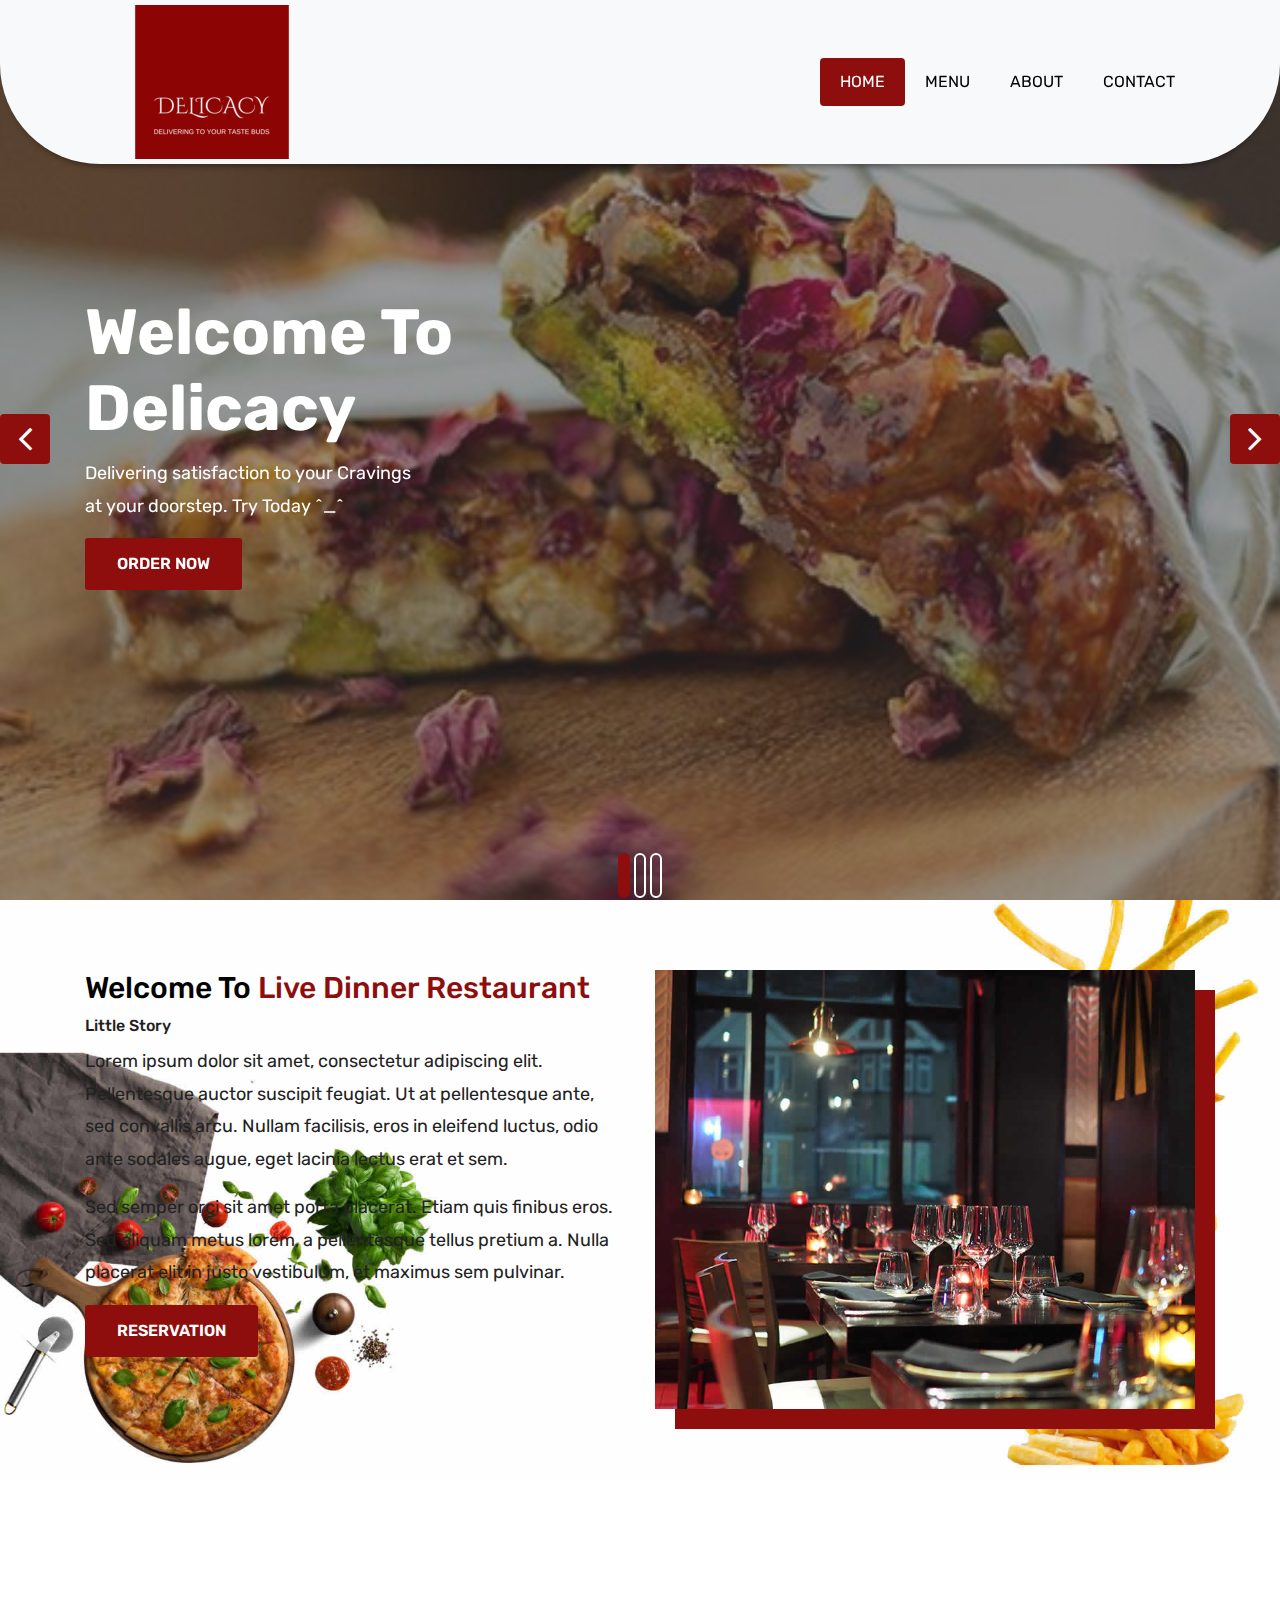
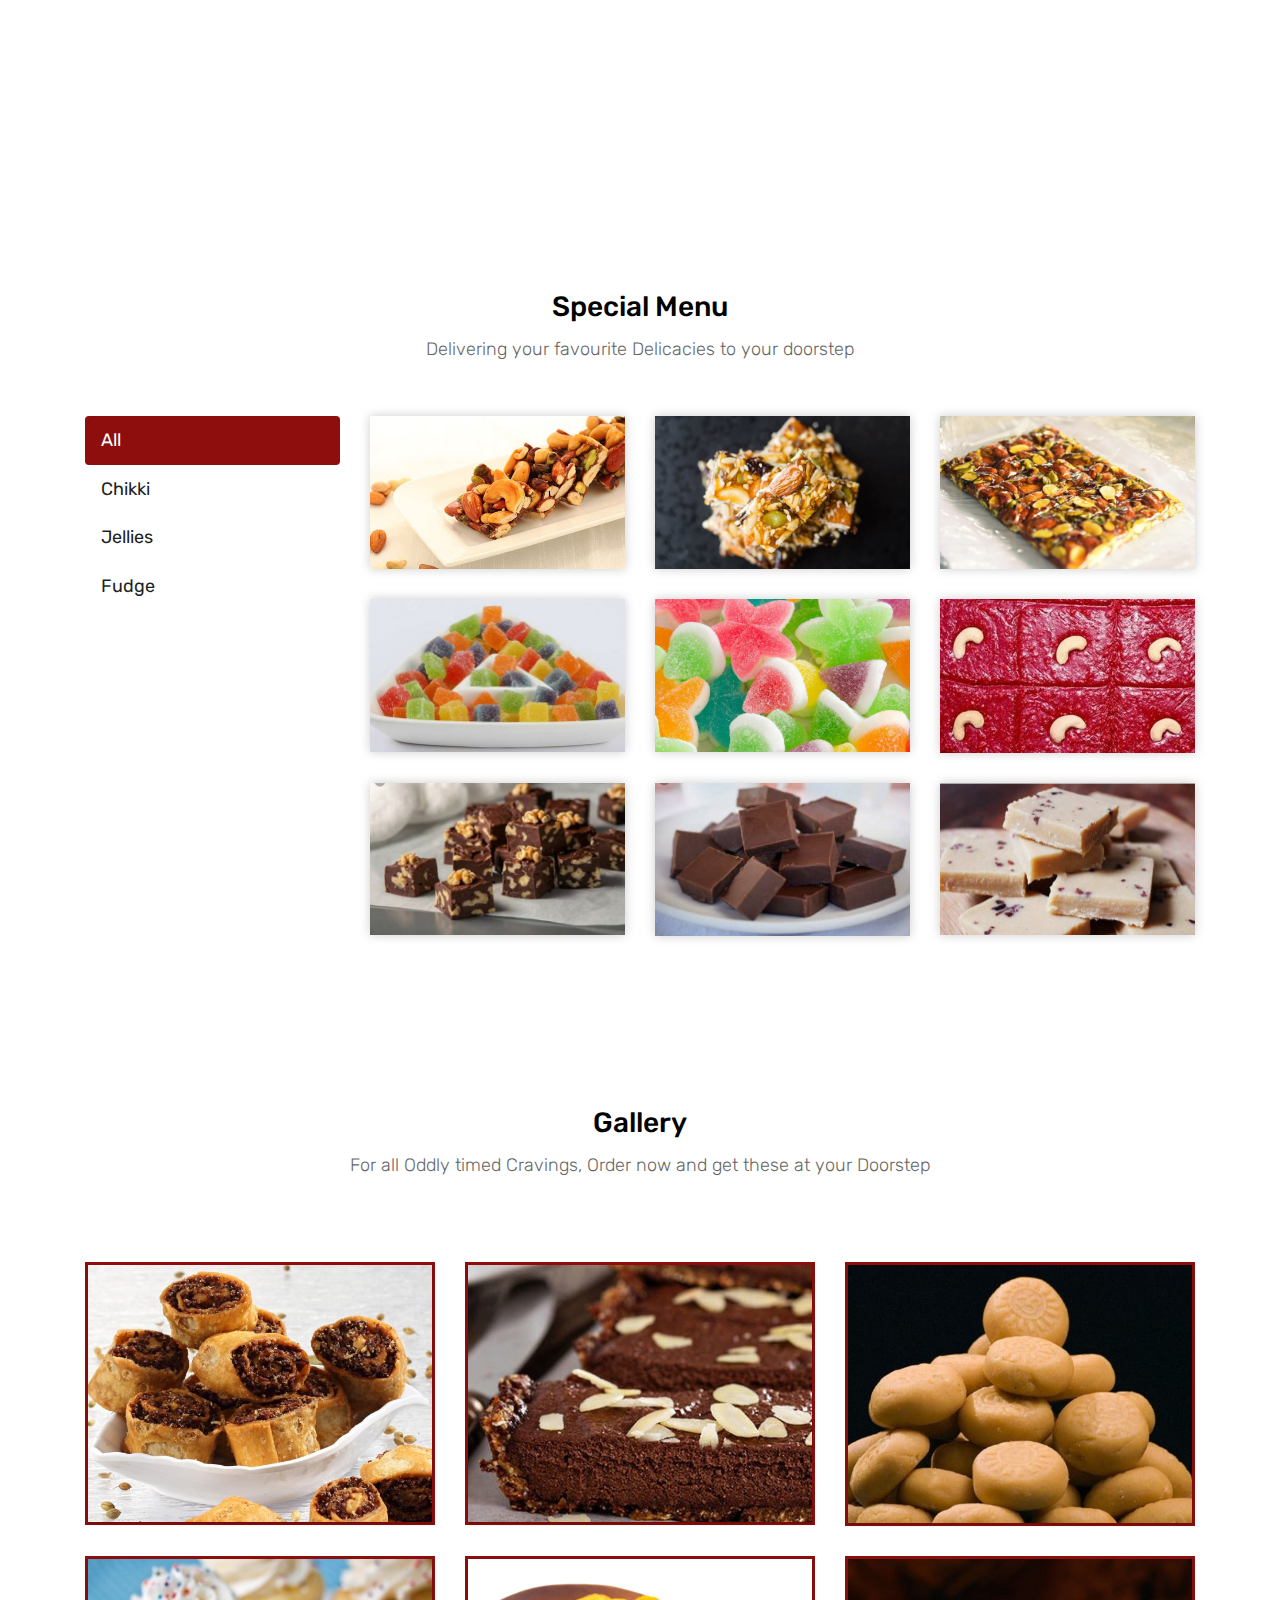
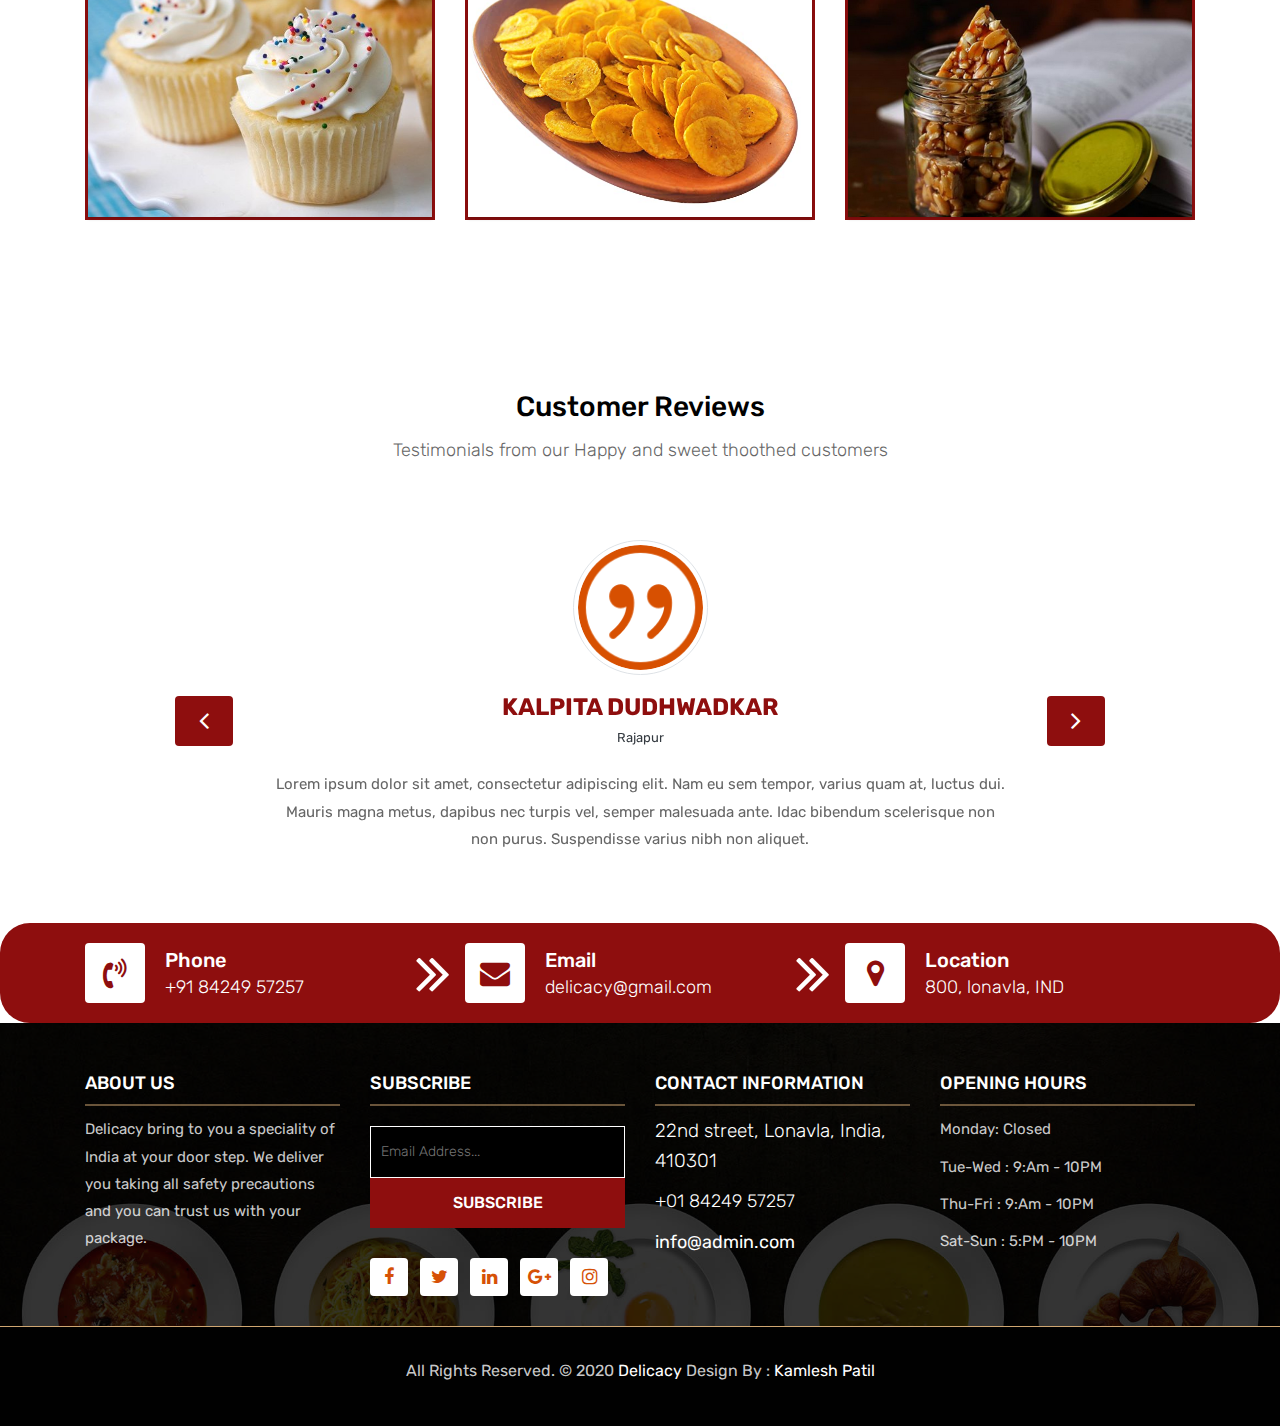
==== commit b4413f46: "Added Floating Whatsapp" ====
--- a/index.html
+++ b/index.html
@@ -534,7 +534,7 @@
 			<div class="row">
 				<div class="col-lg-3 col-md-6">
 					<h3>About Us</h3>
-					<p>Delicacy bring to you a speciality of India at your door step. We deliver you taking all safety precautions and you cant trust us with your package.</p>
+					<p>Delicacy bring to you a speciality of India at your door step. We deliver you taking all safety precautions and you can trust us with your package.</p>
 				</div>
 				<div class="col-lg-3 col-md-6">
 					<h3>Subscribe</h3>
@@ -583,7 +583,7 @@
 	</footer>
 	<!-- End Footer -->
 	
-	<a href="#" id="back-to-top" title="Back to top" style="display: none;"><i class="fa fa-paper-plane-o" aria-hidden="true"></i></a>
+	<a href="https://wa.me/918850453196" id="back-to-top" title="Contact us Here" style="display: none;"><i class="fa fa-whatsapp" aria-hidden="true"></i></a>
 
 	<!-- ALL JS FILES -->
 	<script src="js/jquery-3.2.1.min.js"></script>
@@ -596,6 +596,9 @@
 	<script src="js/baguetteBox.min.js"></script>
 	<script src="js/form-validator.min.js"></script>
     <script src="js/contact-form-script.js"></script>
-    <script src="js/custom.js"></script>
+	<script src="js/custom.js"></script>
+	
+	 
+
 </body>
 </html>
--- a/css/style.css
+++ b/css/style.css
@@ -572,8 +572,8 @@
 
 .contact-imfo-box{
 	background: #8e0e0e;
-	padding: 30px 0;
-	border-radius: 100px;
+	padding: 20px 0;
+	border-radius: 30px;
 }
 
 .overflow-hidden {
@@ -1345,46 +1345,47 @@
 
 #back-to-top {
     position: fixed;
-    bottom: 40px;
-    right: 40px;
+    bottom: 50px;
+    right: 50px;
     z-index: 9999;
-    width: 52px;
-    height: 40px;
+    width: 50px;
+    height: 50px;
     text-align: center;
-    line-height: 40px;
-    background: #8e0e0e;
+    line-height: 50px;
+    background: #25D366;
     color: #ffffff;
     cursor: pointer;
     border: 0;
-    border-radius: 2px;
+    border-radius: 20px;
     text-decoration: none;
     transition: opacity 0.2s ease-out;
-	font-size: 30px;
-}
-
-
-
-
-
-
-
-
-
-
-
-
-
-
-
-
-
-
-
-
-
-
-
-
-
-
-
+    font-size: 45px;
+    box-shadow: 0px 5px 5px #aaaaaa
+}
+
+
+
+
+
+
+
+
+
+
+
+
+
+
+
+
+
+
+
+
+
+
+
+
+
+
+
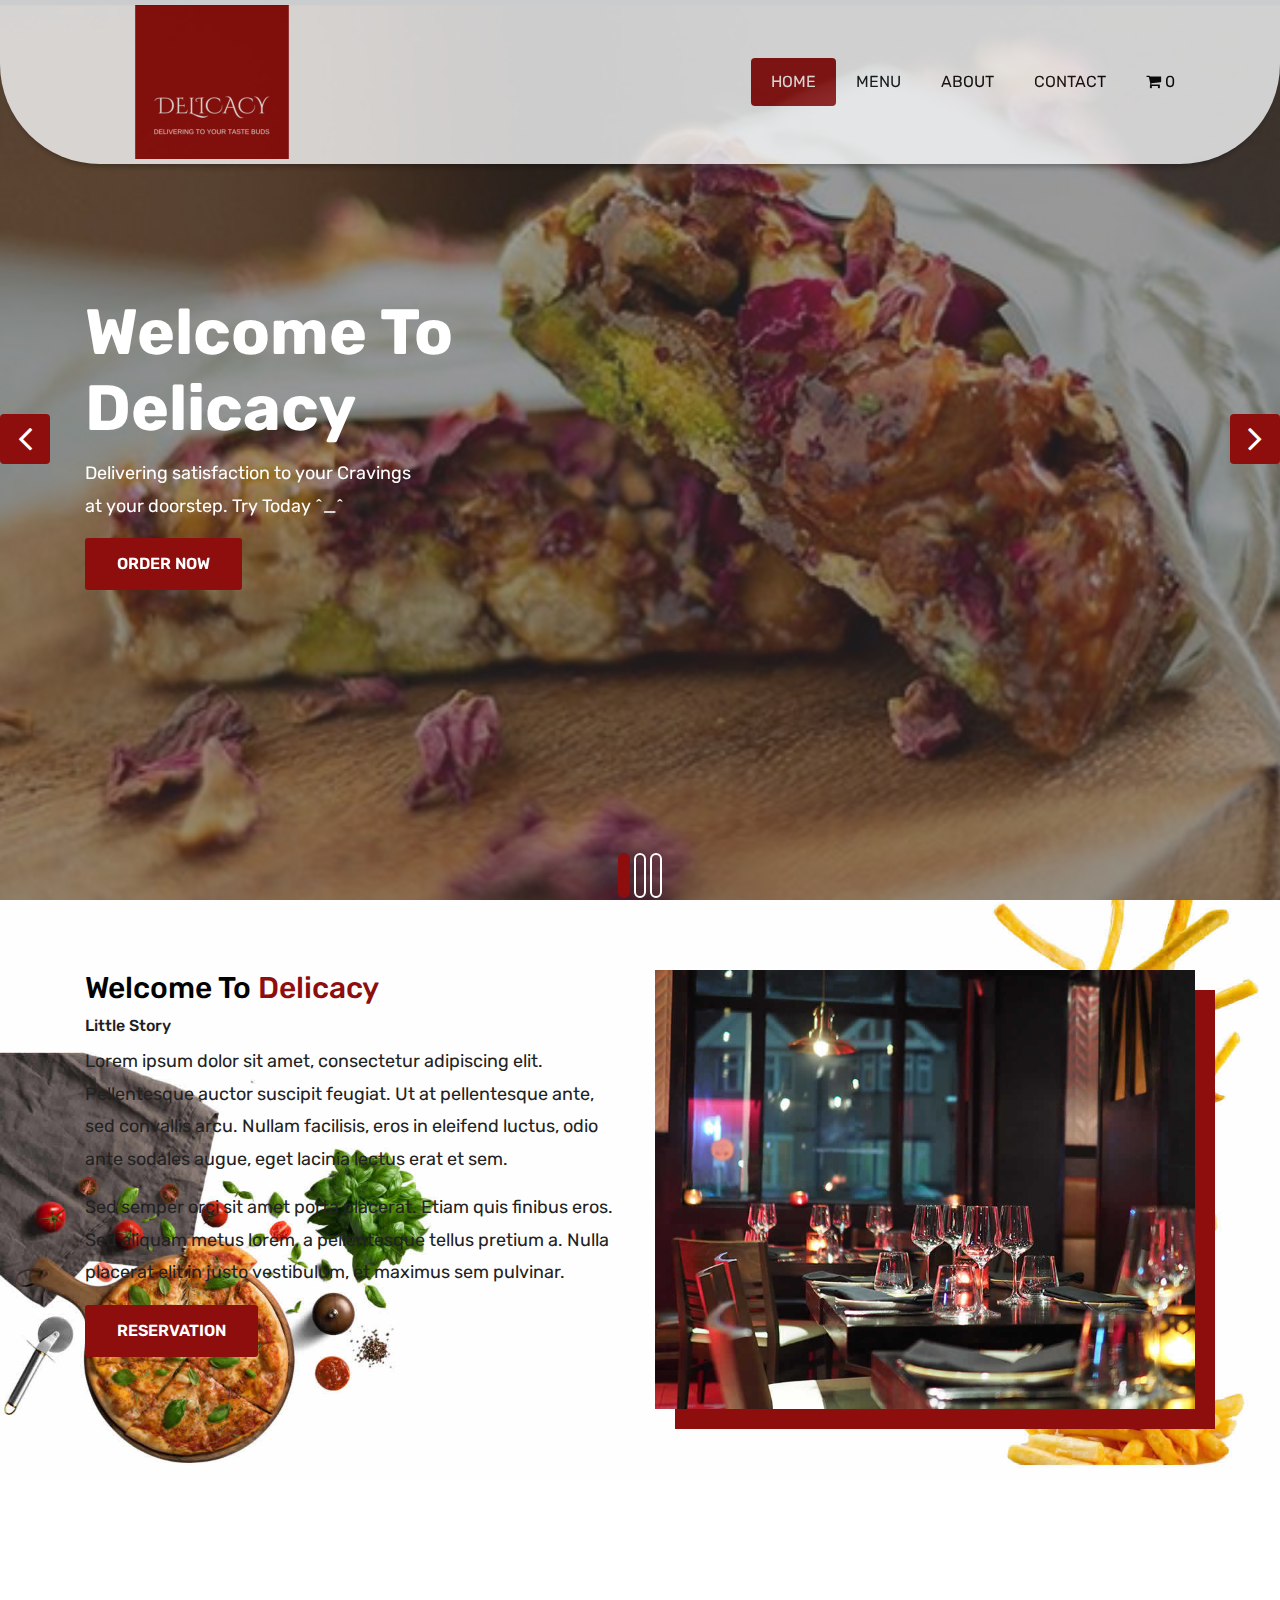
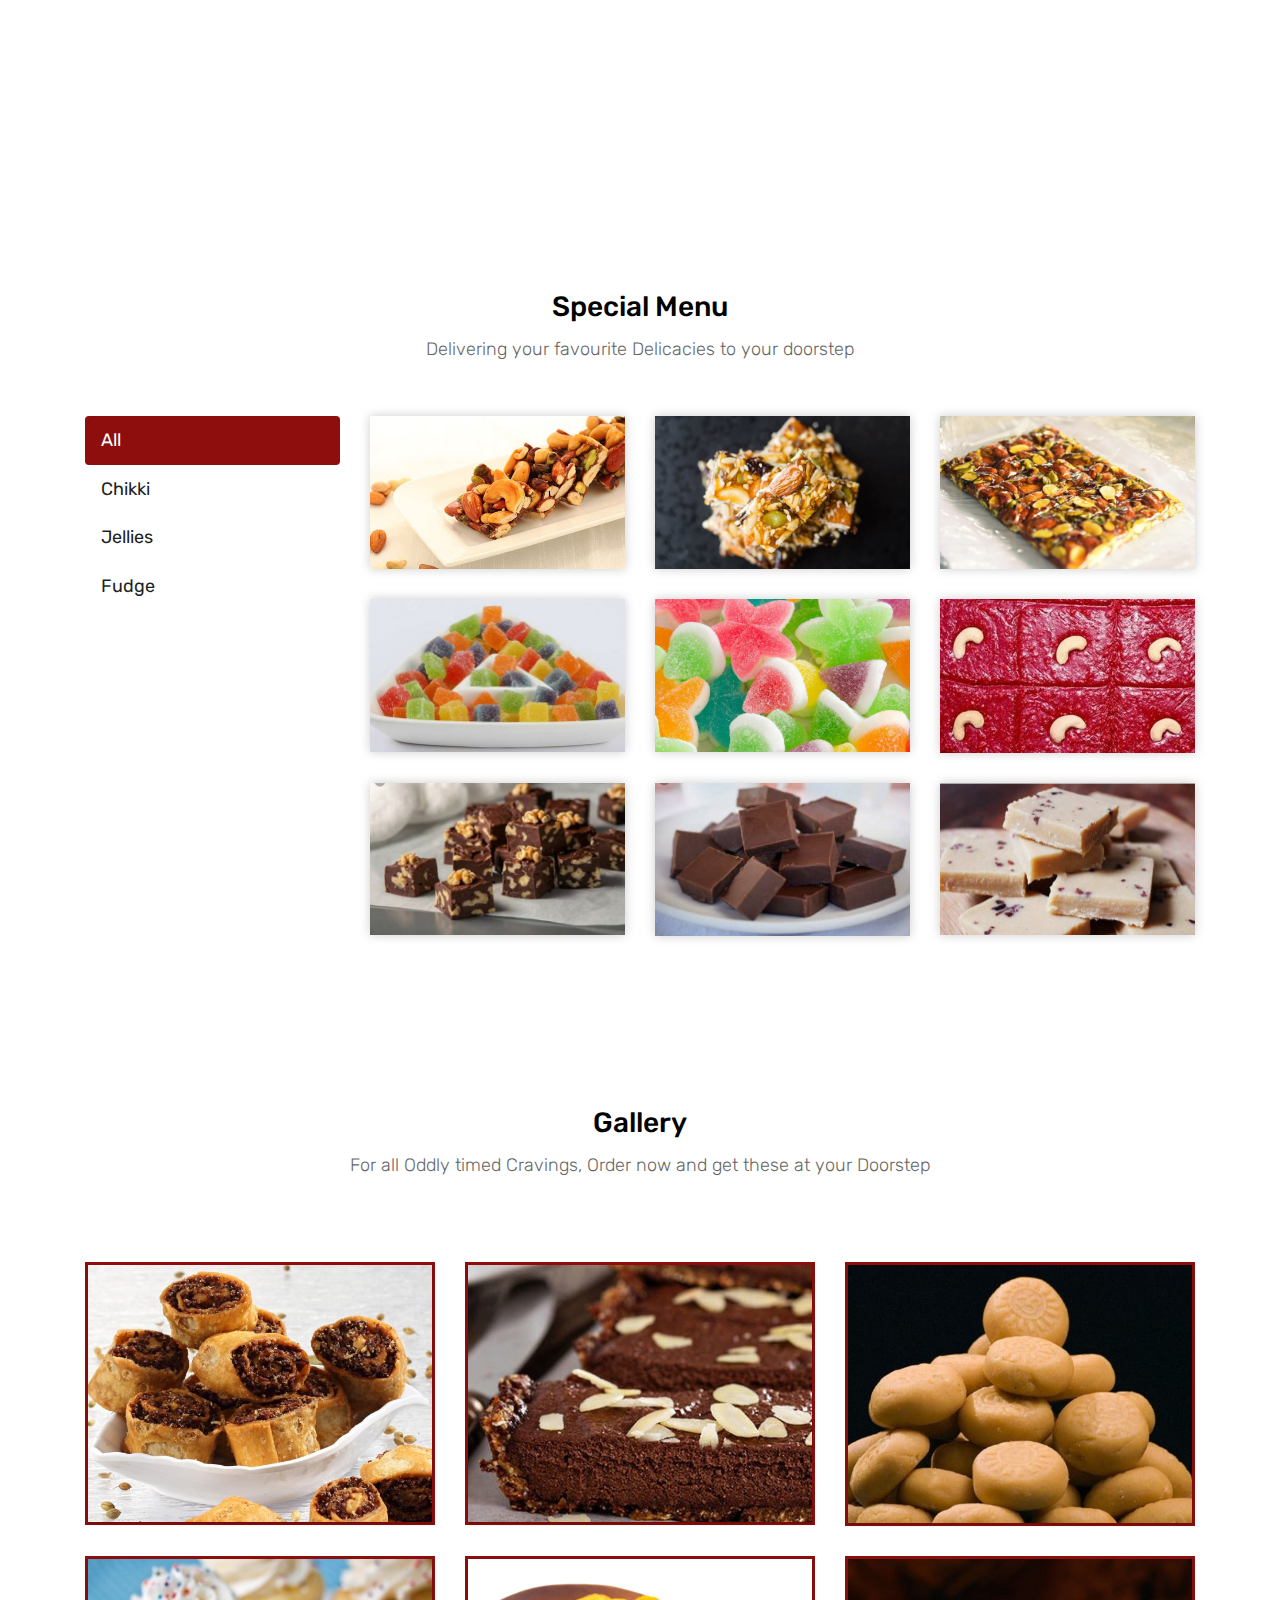
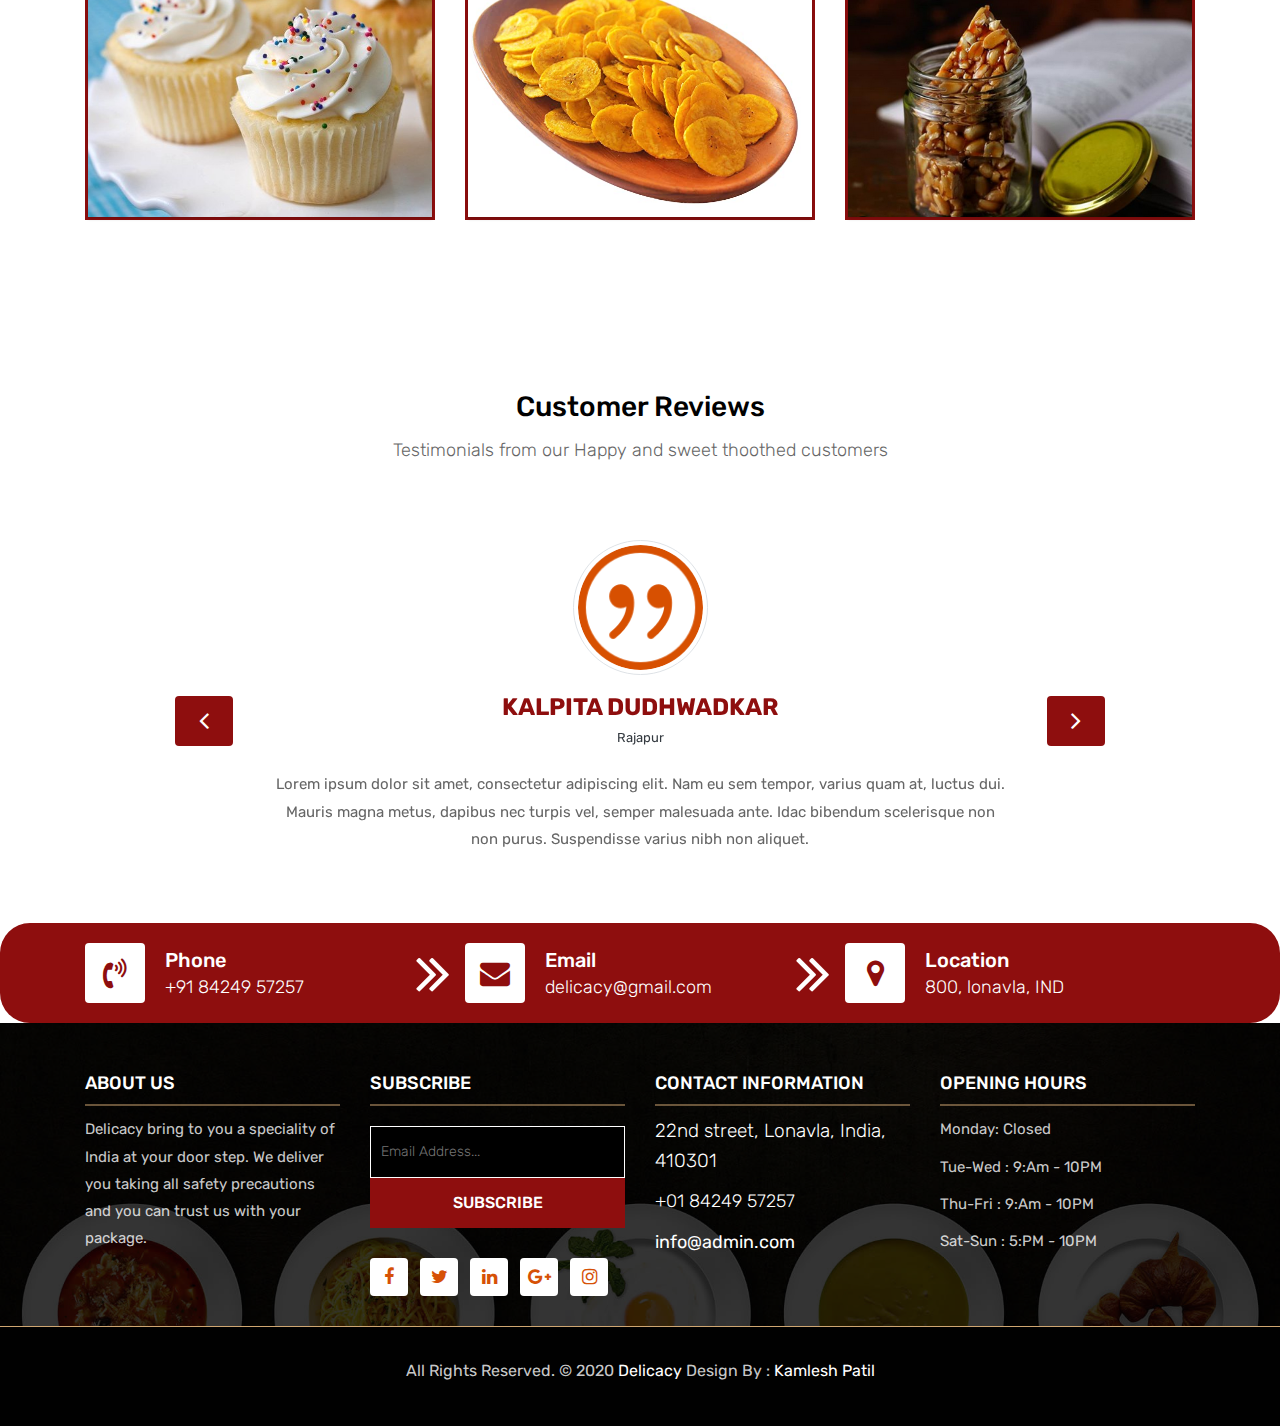
==== commit 7cc5679d: "Added Shopping Cart" ====
--- a/index.html
+++ b/index.html
@@ -46,11 +46,11 @@
 				</button>
 				<div class="collapse navbar-collapse" id="navbars-rs-food">
 					<ul class="navbar-nav ml-auto">
-						<li class="nav-item active"><a class="nav-link" href="index.html">Home</a></li>
-						<li class="nav-item"><a class="nav-link" href="menu.html">Menu</a></li>
-						<li class="nav-item"><a class="nav-link" href="about.html">About</a></li>
-						 
-						<li class="nav-item"><a class="nav-link" href="contact.html">Contact</a></li>
+						<li class="nav-item active"><a class="nav-link" href="#">Home</a></li>
+						<li class="nav-item"><a class="nav-link" href="#menu">Menu</a></li>
+						<li class="nav-item"><a class="nav-link" href="#about">About</a></li>
+						<li class="nav-item"><a class="nav-link" href="#contact">Contact</a></li>
+						<li class="nav-item"><a class="nav-link" href="cart.html"><i class="fa fa-shopping-cart" aria-hidden="true"></i> <span>0</span></a></li>
 					</ul>
 				</div>
 			</div>
@@ -92,9 +92,9 @@
 				<div class="container">
 					<div class="row">
 						<div class="col-md-12">
-							<h1 class="m-b-20"><strong>Welcome To <br> Delicacy</strong></h1>
-							<p class="m-b-40"> Delivering satisfaction to your Cravings <br> 
-							at your doorstep. Try Today ^_^ </p>
+							<h1 class="m-b-20"><strong>		Welcome To <br> Delicacy</strong></h1>
+							<p class="m-b-40"> 		Delivering satisfaction to your Cravings <br> 
+									at your doorstep. Try Today ^_^ </p>
 							<p><a class="btn btn-lg btn-circle btn-outline-new-white" href="#">Order Now</a></p>
 						</div>
 					</div>
@@ -109,12 +109,12 @@
 	<!-- End slides -->
 	
 	<!-- Start About -->
-	<div class="about-section-box">
+	<div class="about-section-box" id="about">
 		<div class="container">
 			<div class="row">
 				<div class="col-lg-6 col-md-6 col-sm-12 text-center">
 					<div class="inner-column">
-						<h1>Welcome To <span>Live Dinner Restaurant</span></h1>
+						<h1>Welcome To <span>Delicacy</span></h1>
 						<h4>Little Story</h4>
 						<p>Lorem ipsum dolor sit amet, consectetur adipiscing elit. Pellentesque auctor suscipit feugiat. Ut at pellentesque ante, sed convallis arcu. Nullam facilisis, eros in eleifend luctus, odio ante sodales augue, eget lacinia lectus erat et sem. </p>
 						<p>Sed semper orci sit amet porta placerat. Etiam quis finibus eros. Sed aliquam metus lorem, a pellentesque tellus pretium a. Nulla placerat elit in justo vestibulum, et maximus sem pulvinar.</p>
@@ -137,7 +137,7 @@
 					<p class="lead ">
 						" YOU DON'T NEED SILVER FORK TO EAT GOOD FOOD. "
 					</p>
-					<span class="lead">-PAUL PRUDHOMME</span>
+					<span class="lead">PAUL PRUDHOMME</span>
 				</div>
 			</div>
 		</div>
@@ -145,7 +145,7 @@
 	<!-- End QT -->
 	
 	<!-- Start Menu -->
-	<div class="menu-box">
+	<div class="menu-box" id="menu">
 		<div class="container">
 			<div class="row">
 				<div class="col-lg-12">
@@ -172,99 +172,99 @@
 							<div class="row">
 								<div class="col-lg-4 col-md-6 special-grid drinks">
 									<div class="gallery-single fix">
-										<img src="images/img-01.jpg" class="img-fluid" alt="Image">
+										<img src="images/chikkione.jpg" class="img-fluid" alt="Image">
 										<div class="why-text">
 											<h4>Mix Dry-Fruit Chikki </h4>
 											<p>Cashew, Almonds, Pistachio, Walnut.</p>
-											<h5> ₹150/200g</h5>
+											<h5> ₹150/200g <a class="add-cart"><i class="fa fa-cart-plus"></i></a></h5>
 										</div>
 									</div>
 								</div>
 								
 								<div class="col-lg-4 col-md-6 special-grid drinks">
 									<div class="gallery-single fix">
-										<img src="images/img-02.jpg" class="img-fluid" alt="Image">
+										<img src="images/chikkitwo.jpg" class="img-fluid" alt="Image">
 										<div class="why-text">
 											<h4>Sesame Dry-Fruit Chikki</h4>
 											<p>Sesame seeds, Cashew, Almonds, Pistachio, Walnut.</p>
-											<h5> ₹200/200g</h5>
+											<h5> ₹200/200g<a class="add-cart"><i class="fa fa-cart-plus"></i></a></h5>
 										</div>
 									</div>
 								</div>
 								
 								<div class="col-lg-4 col-md-6 special-grid drinks">
 									<div class="gallery-single fix">
-										<img src="images/img-03.jpg" class="img-fluid" alt="Image">
+										<img src="images/chikkithree.jpg" class="img-fluid" alt="Image">
 										<div class="why-text">
 											<h4>Special Carameled Chikki</h4>
 											<p>Specially Carameled mix Dry fruits Chikki.</p>
-											<h5> ₹250/200g</h5>
+											<h5> ₹250/200g<a class="add-cart"><i class="fa fa-cart-plus"></i></a></h5>
 										</div>
 									</div>
 								</div>
 								
 								<div class="col-lg-4 col-md-6 special-grid lunch">
 									<div class="gallery-single fix">
-										<img src="images/img-04.jpg" class="img-fluid" alt="Image">
+										<img src="images/jellyone.jpg" class="img-fluid" alt="Image">
 										<div class="why-text">
 											<h4>Multiflavoured Jellies</h4>
 											<p>Sweet flavoured Jellies from lonavla.</p>
-											<h5> ₹50/200g</h5>
+											<h5> ₹50/200g<a class="add-cart"><i class="fa fa-cart-plus"></i></a></h5>
 										</div>
 									</div>
 								</div>
 								
 								<div class="col-lg-4 col-md-6 special-grid lunch">
 									<div class="gallery-single fix">
-										<img src="images/img-05.jpg" class="img-fluid" alt="Image">
+										<img src="images/jellytwo.jpg" class="img-fluid" alt="Image">
 										<div class="why-text">
 											<h4>Fruit Shaped Jellies</h4>
 											<p>Differenty Fun shaped Jellies for all.</p>
-											<h5> ₹75/200g</h5>
+											<h5> ₹75/200g<a class="add-cart"><i class="fa fa-cart-plus"></i></a></h5>
 										</div>
 									</div>
 								</div>
 								
 								<div class="col-lg-4 col-md-6 special-grid lunch">
 									<div class="gallery-single fix">
-										<img src="images/img-06.jpg" class="img-fluid" alt="Image">
+										<img src="images/jellythree.jpg" class="img-fluid" alt="Image">
 										<div class="why-text">
 											<h4>Cashew Jellie</h4>
 											<p>Cashew infused Tasty Jelly from lonavla.</p>
-											<h5> ₹45/200g</h5>
+											<h5> ₹45/200g<a class="add-cart"><i class="fa fa-cart-plus"></i></a></h5>
 										</div>
 									</div>
 								</div>
 								
 								<div class="col-lg-4 col-md-6 special-grid dinner">
 									<div class="gallery-single fix">
-										<img src="images/img-07.jpg" class="img-fluid" alt="Image">
+										<img src="images/fudgeone.jpg" class="img-fluid" alt="Image">
 										<div class="why-text">
 											<h4>Walnut Fudge</h4>
 											<p>Fudge made with Walnuts and carameled suger.</p>
-											<h5> ₹240/200g</h5>
+											<h5> ₹240/200g<a class="add-cart"><i class="fa fa-cart-plus"></i></a></h5>
 										</div>
 									</div>
 								</div>
 								
 								<div class="col-lg-4 col-md-6 special-grid dinner">
 									<div class="gallery-single fix">
-										<img src="images/img-08.jpg" class="img-fluid" alt="Image">
+										<img src="images/fudgetwo.jpg" class="img-fluid" alt="Image">
 										<div class="why-text">
 											<h4>Chocolate Fudge</h4>
 											<p>Your favourite Fudge infused with Chocolate.</p>
-											<h5> ₹200/200g</h5>
+											<h5> ₹200/200g<a class="add-cart"><i class="fa fa-cart-plus"></i></a></h5>
 										</div>
 									</div>
 								</div>
 								
 								<div class="col-lg-4 col-md-6 special-grid dinner">
 									<div class="gallery-single fix">
-										<img src="images/img-09.jpg" class="img-fluid" alt="Image">
+										<img src="images/fudgethree.jpg" class="img-fluid" alt="Image">
 										<div class="why-text">
 											<h4>Cashew Fudge</h4>
 											<p>Famously known as Kaju Katri in India.</p>
-											<h5> ₹280/200g</h5>
+											<h5> ₹280/200g<a class="add-cart"><i class="fa fa-cart-plus"></i></a></h5>
 										</div>
 									</div>
 								</div>
@@ -275,33 +275,33 @@
 							<div class="row">
 								<div class="col-lg-4 col-md-6 special-grid drinks">
 									<div class="gallery-single fix">
-										<img src="images/img-01.jpg" class="img-fluid" alt="Image">
+										<img src="images/chikkione.jpg" class="img-fluid" alt="Image">
 										<div class="why-text">
 											<h4>Mix Dry-Fruit Chikki </h4>
 											<p>Cashew, Almonds, Pistachio, Walnut.</p>
-											<h5> ₹150/200g</h5>
+											<h5> ₹150/200g<a class="add-cart"><i class="fa fa-cart-plus"></i></a></h5>
 										</div>
 									</div>
 								</div>
 								
 								<div class="col-lg-4 col-md-6 special-grid drinks">
 									<div class="gallery-single fix">
-										<img src="images/img-02.jpg" class="img-fluid" alt="Image">
+										<img src="images/chikkitwo.jpg" class="img-fluid" alt="Image">
 										<div class="why-text">
 											<h4>Sesame  Dry-Fruit Chikki</h4>
 											<p>Sesame seeds, Cashew, Almonds, Pistachio, Walnut.</p>
-											<h5> ₹200/200g</h5>
+											<h5> ₹200/200g<a class="add-cart"><i class="fa fa-cart-plus"></i></a></h5>
 										</div>
 									</div>
 								</div>
 								
 								<div class="col-lg-4 col-md-6 special-grid drinks">
 									<div class="gallery-single fix">
-										<img src="images/img-03.jpg" class="img-fluid" alt="Image">
+										<img src="images/chikkithree.jpg" class="img-fluid" alt="Image">
 										<div class="why-text">
 											<h4>Special Carameled Chikki</h4>
 											<p>Specially Carameled mix Dry fruits Chikki.</p>
-											<h5> ₹250/200g</h5>
+											<h5> ₹250/200g<a class="add-cart"><i class="fa fa-cart-plus"></i></a></h5>
 										</div>
 									</div>
 								</div>
@@ -312,33 +312,33 @@
 							<div class="row">
 								<div class="col-lg-4 col-md-6 special-grid lunch">
 									<div class="gallery-single fix">
-										<img src="images/img-04.jpg" class="img-fluid" alt="Image">
+										<img src="images/jellyone.jpg" class="img-fluid" alt="Image">
 										<div class="why-text">
 											<h4>Multiflavoured Jellies</h4>
 											<p>Sweet flavoured Jellies from lonavla.</p>
-											<h5> ₹50/200g</h5>
+											<h5> ₹50/200g<a class="add-cart"><i class="fa fa-cart-plus"></i></a></h5>
 										</div>
 									</div>
 								</div>
 								
 								<div class="col-lg-4 col-md-6 special-grid lunch">
 									<div class="gallery-single fix">
-										<img src="images/img-05.jpg" class="img-fluid" alt="Image">
+										<img src="images/jellytwo.jpg" class="img-fluid" alt="Image">
 										<div class="why-text">
 											<h4>Fruit Shaped Jellies</h4>
 											<p>Differenty Fun shaped Jellies for all.</p>
-											<h5> ₹75/200g</h5>
+											<h5> ₹75/200g<a class="add-cart"><i class="fa fa-cart-plus"></i></a></h5>
 										</div>
 									</div>
 								</div>
 								
 								<div class="col-lg-4 col-md-6 special-grid lunch">
 									<div class="gallery-single fix">
-										<img src="images/img-06.jpg" class="img-fluid" alt="Image">
+										<img src="images/jellythree.jpg" class="img-fluid" alt="Image">
 										<div class="why-text">
 											<h4>Cashew Jellie</h4>
 											<p>Cashew infused Tasty Jelly from lonavla.</p>
-											<h5> ₹45/200g</h5>
+											<h5> ₹45/200g<a class="add-cart"><i class="fa fa-cart-plus"></i></a></h5>
 										</div>
 									</div>
 								</div>
@@ -348,33 +348,33 @@
 							<div class="row">
 								<div class="col-lg-4 col-md-6 special-grid dinner">
 									<div class="gallery-single fix">
-										<img src="images/img-07.jpg" class="img-fluid" alt="Image">
+										<img src="images/fudgeone.jpg" class="img-fluid" alt="Image">
 										<div class="why-text">
 											<h4>Walnut Fudge</h4>
 											<p>Fudge made with Walnuts and carameled suger.</p>
-											<h5> ₹240/200g</h5>
+											<h5> ₹240/200g<a class="add-cart"><i class="fa fa-cart-plus"></i></a></h5>
 										</div>
 									</div>
 								</div>
 								
 								<div class="col-lg-4 col-md-6 special-grid dinner">
 									<div class="gallery-single fix">
-										<img src="images/img-08.jpg" class="img-fluid" alt="Image">
+										<img src="images/fudgetwo.jpg" class="img-fluid" alt="Image">
 										<div class="why-text">
 											<h4>Chocolate Fudge</h4>
 											<p>Your favourite Fudge infused with Chocolate.</p>
-											<h5> ₹200/200g</h5>
+											<h5> ₹200/200g<a class="add-cart"><i class="fa fa-cart-plus"></i></a></h5>
 										</div>
 									</div>
 								</div>
 								
 								<div class="col-lg-4 col-md-6 special-grid dinner">
 									<div class="gallery-single fix">
-										<img src="images/img-09.jpg" class="img-fluid" alt="Image">
+										<img src="images/fudgethree.jpg" class="img-fluid" alt="Image">
 										<div class="why-text">
 											<h4>Cashew Fudge</h4>
 											<p>Famously known as Kaju Katri in India.</p>
-											<h5> ₹280/200g</h5>
+											<h5> ₹280/200g<a class="add-cart"><i class="fa fa-cart-plus"></i></a></h5>
 										</div>
 									</div>
 								</div>
@@ -491,9 +491,9 @@
 		</div>
 	</div>
 	<!-- End Customer Reviews -->
-	
+	 
 	<!-- Start Contact info -->
-	<div class="contact-imfo-box">
+	<div class="contact-imfo-box" id="contact">
 		<div class="container">
 			<div class="row">
 				<div class="col-md-4 arrow-right">
@@ -583,7 +583,7 @@
 	</footer>
 	<!-- End Footer -->
 	
-	<a href="https://wa.me/918850453196" id="back-to-top" title="Contact us Here" style="display: none;"><i class="fa fa-whatsapp" aria-hidden="true"></i></a>
+	<a href="https://wa.link/bg8wkj" id="back-to-top" title="Contact us Here" style="display: none;"><i class="fa fa-whatsapp" aria-hidden="true"></i></a>
 
 	<!-- ALL JS FILES -->
 	<script src="js/jquery-3.2.1.min.js"></script>
@@ -597,6 +597,8 @@
 	<script src="js/form-validator.min.js"></script>
     <script src="js/contact-form-script.js"></script>
 	<script src="js/custom.js"></script>
+	<script src="js/store.js"></script>
+
 	
 	 
 
--- a/css/style.css
+++ b/css/style.css
@@ -165,7 +165,8 @@
 	padding: 0px 0px;
 	position: fixed;
 	width: 100%;
-	border-radius: 0px 0px 100px 100px;
+    border-radius: 0px 0px 100px 100px;
+    opacity: 0.8;
 	transition: height .3s ease-out, background .3s ease-out, box-shadow .3s ease-out;
 	-webkit-transform: translate3d(0, 0, 0);
 	transform: translate3d(0, 0, 0);
@@ -383,6 +384,11 @@
 /*------------------------------------------------------------------
     Menu
 -------------------------------------------------------------------*/
+.add-cart {
+    position: relative;
+    font-size: x-large;
+    left: 90px;
+}
 
 .menu-box{
 	padding: 70px 0px;
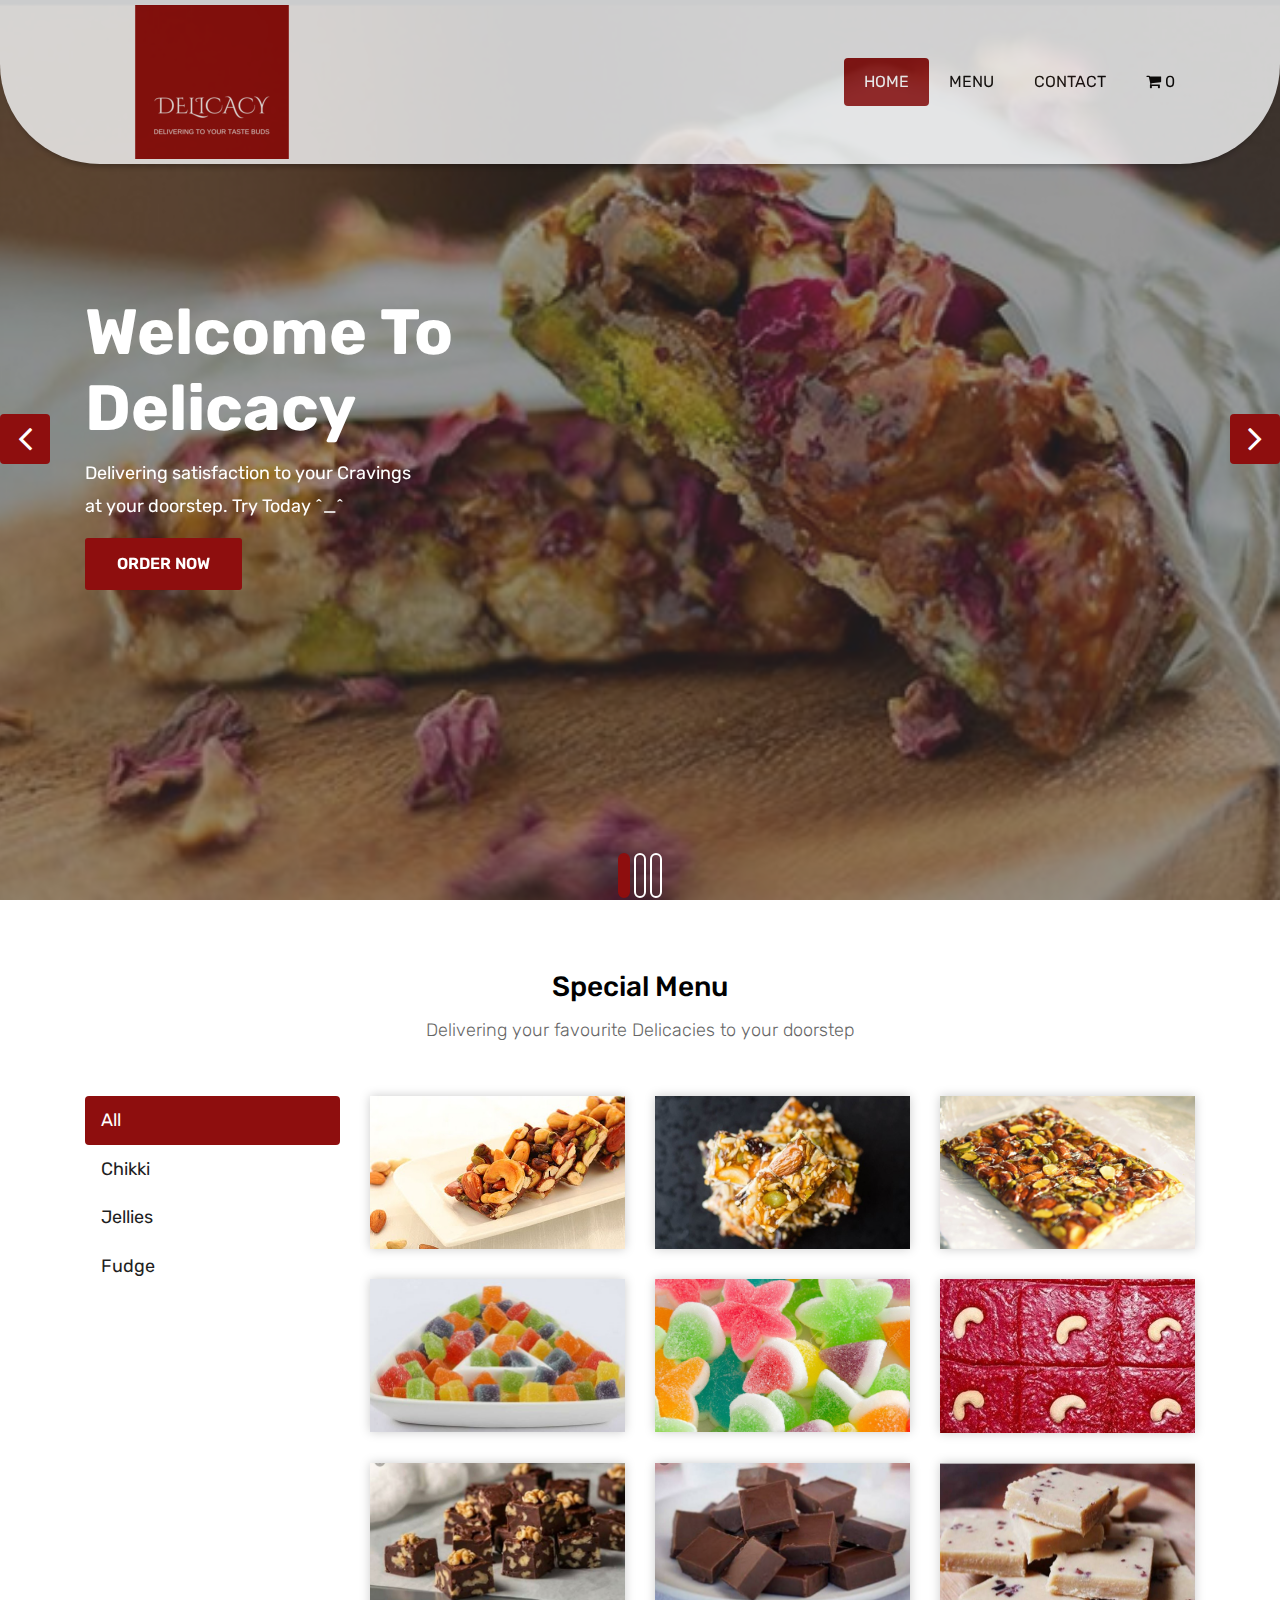
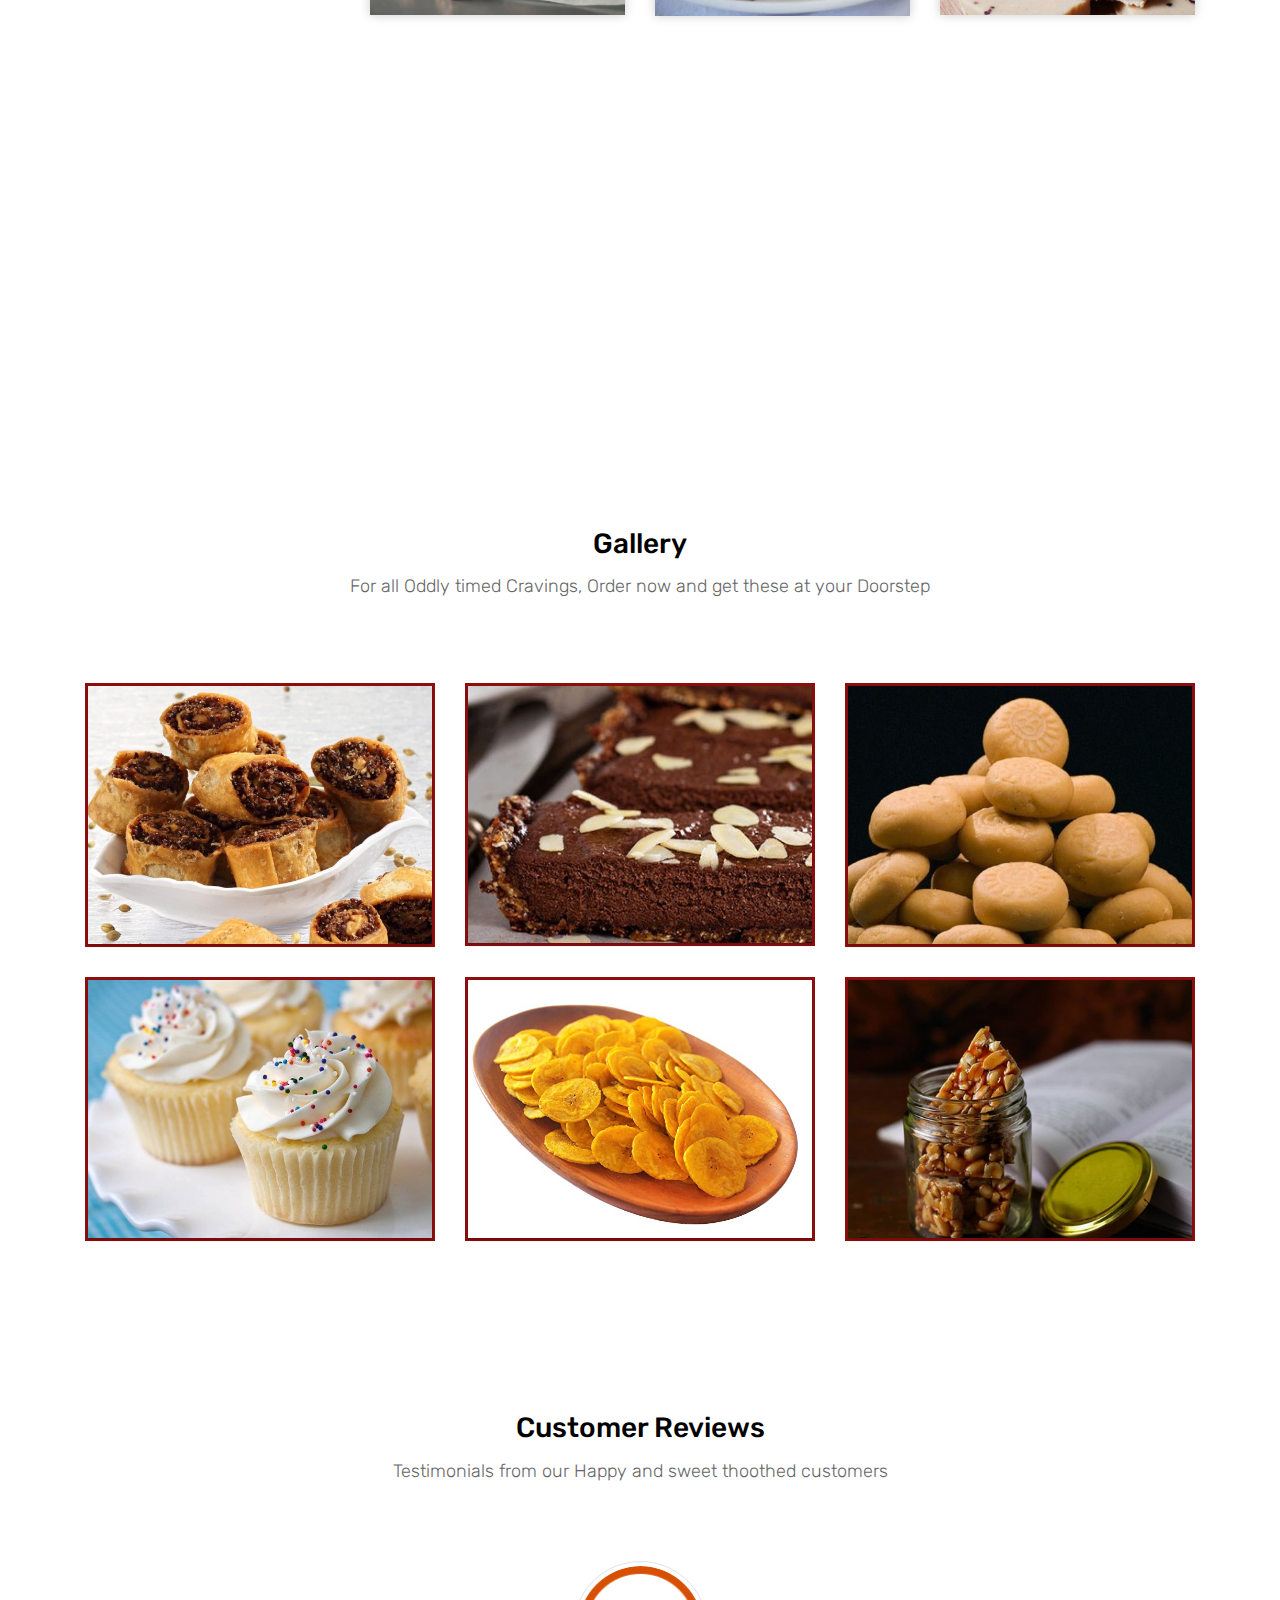
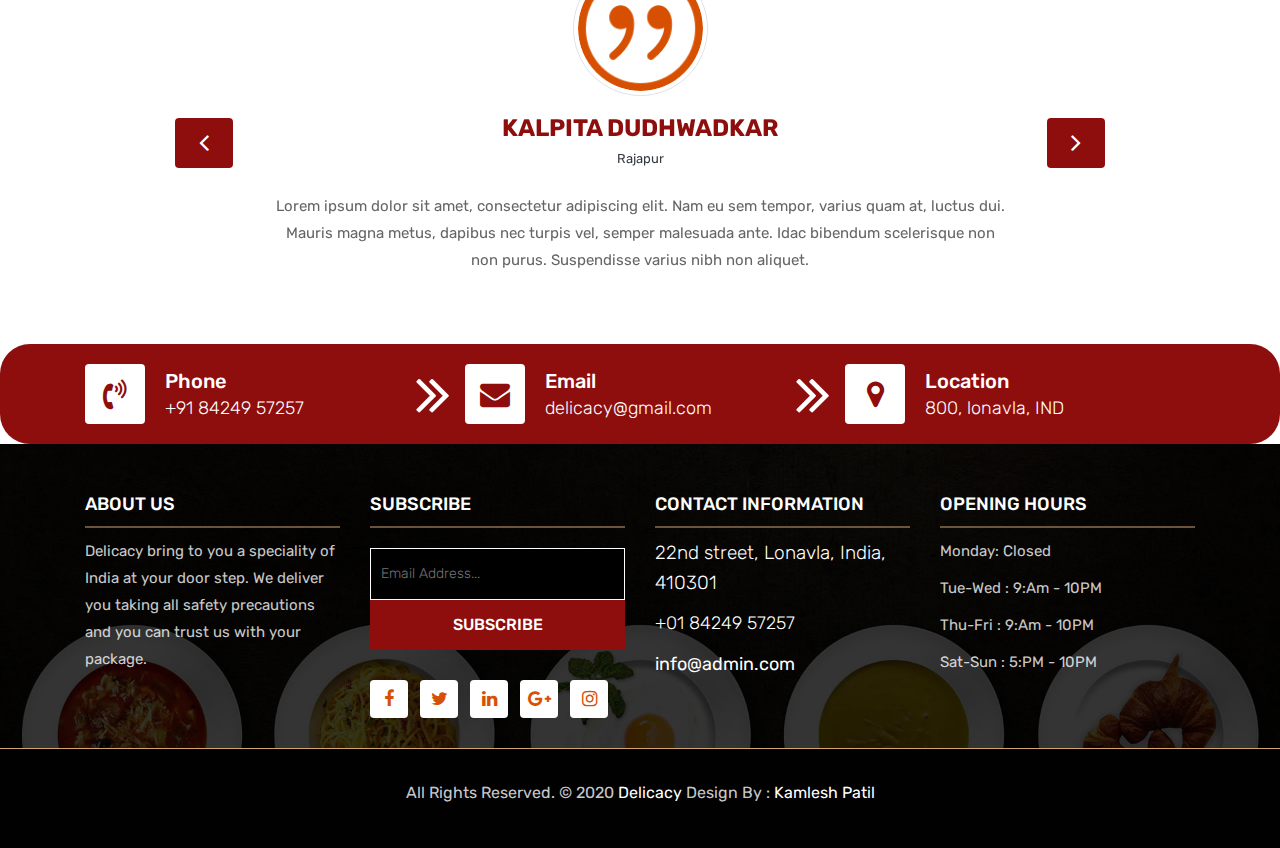
==== commit ed6a9d92: "Added Dashboard" ====
--- a/index.html
+++ b/index.html
@@ -48,7 +48,6 @@
 					<ul class="navbar-nav ml-auto">
 						<li class="nav-item active"><a class="nav-link" href="#">Home</a></li>
 						<li class="nav-item"><a class="nav-link" href="#menu">Menu</a></li>
-						<li class="nav-item"><a class="nav-link" href="#about">About</a></li>
 						<li class="nav-item"><a class="nav-link" href="#contact">Contact</a></li>
 						<li class="nav-item"><a class="nav-link" href="cart.html"><i class="fa fa-shopping-cart" aria-hidden="true"></i> <span>0</span></a></li>
 					</ul>
@@ -108,7 +107,7 @@
 	</div>
 	<!-- End slides -->
 	
-	<!-- Start About -->
+	<!-- Start About -
 	<div class="about-section-box" id="about">
 		<div class="container">
 			<div class="row">
@@ -127,22 +126,7 @@
 			</div>
 		</div>
 	</div>
-	<!-- End About -->
-	
-	<!-- Start QT -->
-	<div class="qt-box qt-background">
-		<div class="container">
-			<div class="row">
-				<div class="col-md-8 ml-auto mr-auto text-center">
-					<p class="lead ">
-						" YOU DON'T NEED SILVER FORK TO EAT GOOD FOOD. "
-					</p>
-					<span class="lead">PAUL PRUDHOMME</span>
-				</div>
-			</div>
-		</div>
-	</div>
-	<!-- End QT -->
+	 End About -->
 	
 	<!-- Start Menu -->
 	<div class="menu-box" id="menu">
@@ -176,7 +160,7 @@
 										<div class="why-text">
 											<h4>Mix Dry-Fruit Chikki </h4>
 											<p>Cashew, Almonds, Pistachio, Walnut.</p>
-											<h5> ₹150/200g <a class="add-cart"><i class="fa fa-cart-plus"></i></a></h5>
+											<h5> ₹150/200g <a class="add-cart cart1"><i class="fa fa-cart-plus"></i></a></h5>
 										</div>
 									</div>
 								</div>
@@ -187,7 +171,7 @@
 										<div class="why-text">
 											<h4>Sesame Dry-Fruit Chikki</h4>
 											<p>Sesame seeds, Cashew, Almonds, Pistachio, Walnut.</p>
-											<h5> ₹200/200g<a class="add-cart"><i class="fa fa-cart-plus"></i></a></h5>
+											<h5> ₹200/200g<a class="add-cart cart2"><i class="fa fa-cart-plus"></i></a></h5>
 										</div>
 									</div>
 								</div>
@@ -198,7 +182,7 @@
 										<div class="why-text">
 											<h4>Special Carameled Chikki</h4>
 											<p>Specially Carameled mix Dry fruits Chikki.</p>
-											<h5> ₹250/200g<a class="add-cart"><i class="fa fa-cart-plus"></i></a></h5>
+											<h5> ₹250/200g<a class="add-cart cart3"><i class="fa fa-cart-plus"></i></a></h5>
 										</div>
 									</div>
 								</div>
@@ -209,7 +193,7 @@
 										<div class="why-text">
 											<h4>Multiflavoured Jellies</h4>
 											<p>Sweet flavoured Jellies from lonavla.</p>
-											<h5> ₹50/200g<a class="add-cart"><i class="fa fa-cart-plus"></i></a></h5>
+											<h5> ₹50/200g<a class="add-cart cart4"><i class="fa fa-cart-plus"></i></a></h5>
 										</div>
 									</div>
 								</div>
@@ -220,7 +204,7 @@
 										<div class="why-text">
 											<h4>Fruit Shaped Jellies</h4>
 											<p>Differenty Fun shaped Jellies for all.</p>
-											<h5> ₹75/200g<a class="add-cart"><i class="fa fa-cart-plus"></i></a></h5>
+											<h5> ₹75/200g<a class="add-cart cart5"><i class="fa fa-cart-plus"></i></a></h5>
 										</div>
 									</div>
 								</div>
@@ -231,7 +215,7 @@
 										<div class="why-text">
 											<h4>Cashew Jellie</h4>
 											<p>Cashew infused Tasty Jelly from lonavla.</p>
-											<h5> ₹45/200g<a class="add-cart"><i class="fa fa-cart-plus"></i></a></h5>
+											<h5> ₹45/200g<a class="add-cart cart6"><i class="fa fa-cart-plus"></i></a></h5>
 										</div>
 									</div>
 								</div>
@@ -242,7 +226,7 @@
 										<div class="why-text">
 											<h4>Walnut Fudge</h4>
 											<p>Fudge made with Walnuts and carameled suger.</p>
-											<h5> ₹240/200g<a class="add-cart"><i class="fa fa-cart-plus"></i></a></h5>
+											<h5> ₹240/200g<a class="add-cart cart7"><i class="fa fa-cart-plus"></i></a></h5>
 										</div>
 									</div>
 								</div>
@@ -253,7 +237,7 @@
 										<div class="why-text">
 											<h4>Chocolate Fudge</h4>
 											<p>Your favourite Fudge infused with Chocolate.</p>
-											<h5> ₹200/200g<a class="add-cart"><i class="fa fa-cart-plus"></i></a></h5>
+											<h5> ₹200/200g<a class="add-cart cart8"><i class="fa fa-cart-plus"></i></a></h5>
 										</div>
 									</div>
 								</div>
@@ -264,7 +248,7 @@
 										<div class="why-text">
 											<h4>Cashew Fudge</h4>
 											<p>Famously known as Kaju Katri in India.</p>
-											<h5> ₹280/200g<a class="add-cart"><i class="fa fa-cart-plus"></i></a></h5>
+											<h5> ₹280/200g<a class="add-cart cart9"><i class="fa fa-cart-plus"></i></a></h5>
 										</div>
 									</div>
 								</div>
@@ -279,7 +263,7 @@
 										<div class="why-text">
 											<h4>Mix Dry-Fruit Chikki </h4>
 											<p>Cashew, Almonds, Pistachio, Walnut.</p>
-											<h5> ₹150/200g<a class="add-cart"><i class="fa fa-cart-plus"></i></a></h5>
+											<h5> ₹150/200g<a class="add-cart cart1"><i class="fa fa-cart-plus"></i></a></h5>
 										</div>
 									</div>
 								</div>
@@ -290,7 +274,7 @@
 										<div class="why-text">
 											<h4>Sesame  Dry-Fruit Chikki</h4>
 											<p>Sesame seeds, Cashew, Almonds, Pistachio, Walnut.</p>
-											<h5> ₹200/200g<a class="add-cart"><i class="fa fa-cart-plus"></i></a></h5>
+											<h5> ₹200/200g<a class="add-cart cart2"><i class="fa fa-cart-plus"></i></a></h5>
 										</div>
 									</div>
 								</div>
@@ -301,7 +285,7 @@
 										<div class="why-text">
 											<h4>Special Carameled Chikki</h4>
 											<p>Specially Carameled mix Dry fruits Chikki.</p>
-											<h5> ₹250/200g<a class="add-cart"><i class="fa fa-cart-plus"></i></a></h5>
+											<h5> ₹250/200g<a class="add-cart cart3"><i class="fa fa-cart-plus"></i></a></h5>
 										</div>
 									</div>
 								</div>
@@ -316,7 +300,7 @@
 										<div class="why-text">
 											<h4>Multiflavoured Jellies</h4>
 											<p>Sweet flavoured Jellies from lonavla.</p>
-											<h5> ₹50/200g<a class="add-cart"><i class="fa fa-cart-plus"></i></a></h5>
+											<h5> ₹50/200g<a class="add-cart cart4"><i class="fa fa-cart-plus"></i></a></h5>
 										</div>
 									</div>
 								</div>
@@ -327,7 +311,7 @@
 										<div class="why-text">
 											<h4>Fruit Shaped Jellies</h4>
 											<p>Differenty Fun shaped Jellies for all.</p>
-											<h5> ₹75/200g<a class="add-cart"><i class="fa fa-cart-plus"></i></a></h5>
+											<h5> ₹75/200g<a class="add-cart cart5"><i class="fa fa-cart-plus"></i></a></h5>
 										</div>
 									</div>
 								</div>
@@ -338,7 +322,7 @@
 										<div class="why-text">
 											<h4>Cashew Jellie</h4>
 											<p>Cashew infused Tasty Jelly from lonavla.</p>
-											<h5> ₹45/200g<a class="add-cart"><i class="fa fa-cart-plus"></i></a></h5>
+											<h5> ₹45/200g<a class="add-cart cart6"><i class="fa fa-cart-plus"></i></a></h5>
 										</div>
 									</div>
 								</div>
@@ -352,7 +336,7 @@
 										<div class="why-text">
 											<h4>Walnut Fudge</h4>
 											<p>Fudge made with Walnuts and carameled suger.</p>
-											<h5> ₹240/200g<a class="add-cart"><i class="fa fa-cart-plus"></i></a></h5>
+											<h5> ₹240/200g<a class="add-cart cart7"><i class="fa fa-cart-plus"></i></a></h5>
 										</div>
 									</div>
 								</div>
@@ -363,7 +347,7 @@
 										<div class="why-text">
 											<h4>Chocolate Fudge</h4>
 											<p>Your favourite Fudge infused with Chocolate.</p>
-											<h5> ₹200/200g<a class="add-cart"><i class="fa fa-cart-plus"></i></a></h5>
+											<h5> ₹200/200g<a class="add-cart cart8"><i class="fa fa-cart-plus"></i></a></h5>
 										</div>
 									</div>
 								</div>
@@ -374,7 +358,7 @@
 										<div class="why-text">
 											<h4>Cashew Fudge</h4>
 											<p>Famously known as Kaju Katri in India.</p>
-											<h5> ₹280/200g<a class="add-cart"><i class="fa fa-cart-plus"></i></a></h5>
+											<h5> ₹280/200g<a class="add-cart cart9"><i class="fa fa-cart-plus"></i></a></h5>
 										</div>
 									</div>
 								</div>
@@ -387,6 +371,21 @@
 		</div>
 	</div>
 	<!-- End Menu -->
+
+	<!-- Start QT -->
+	<div class="qt-box qt-background">
+		<div class="container">
+			<div class="row">
+				<div class="col-md-8 ml-auto mr-auto text-center">
+					<p class="lead ">
+						" YOU DON'T NEED SILVER FORK TO EAT GOOD FOOD. "
+					</p>
+					<span class="lead">PAUL PRUDHOMME</span>
+				</div>
+			</div>
+		</div>
+	</div>
+	<!-- End QT -->
 	
 	<!-- Start Gallery -->
 	<div class="gallery-box">
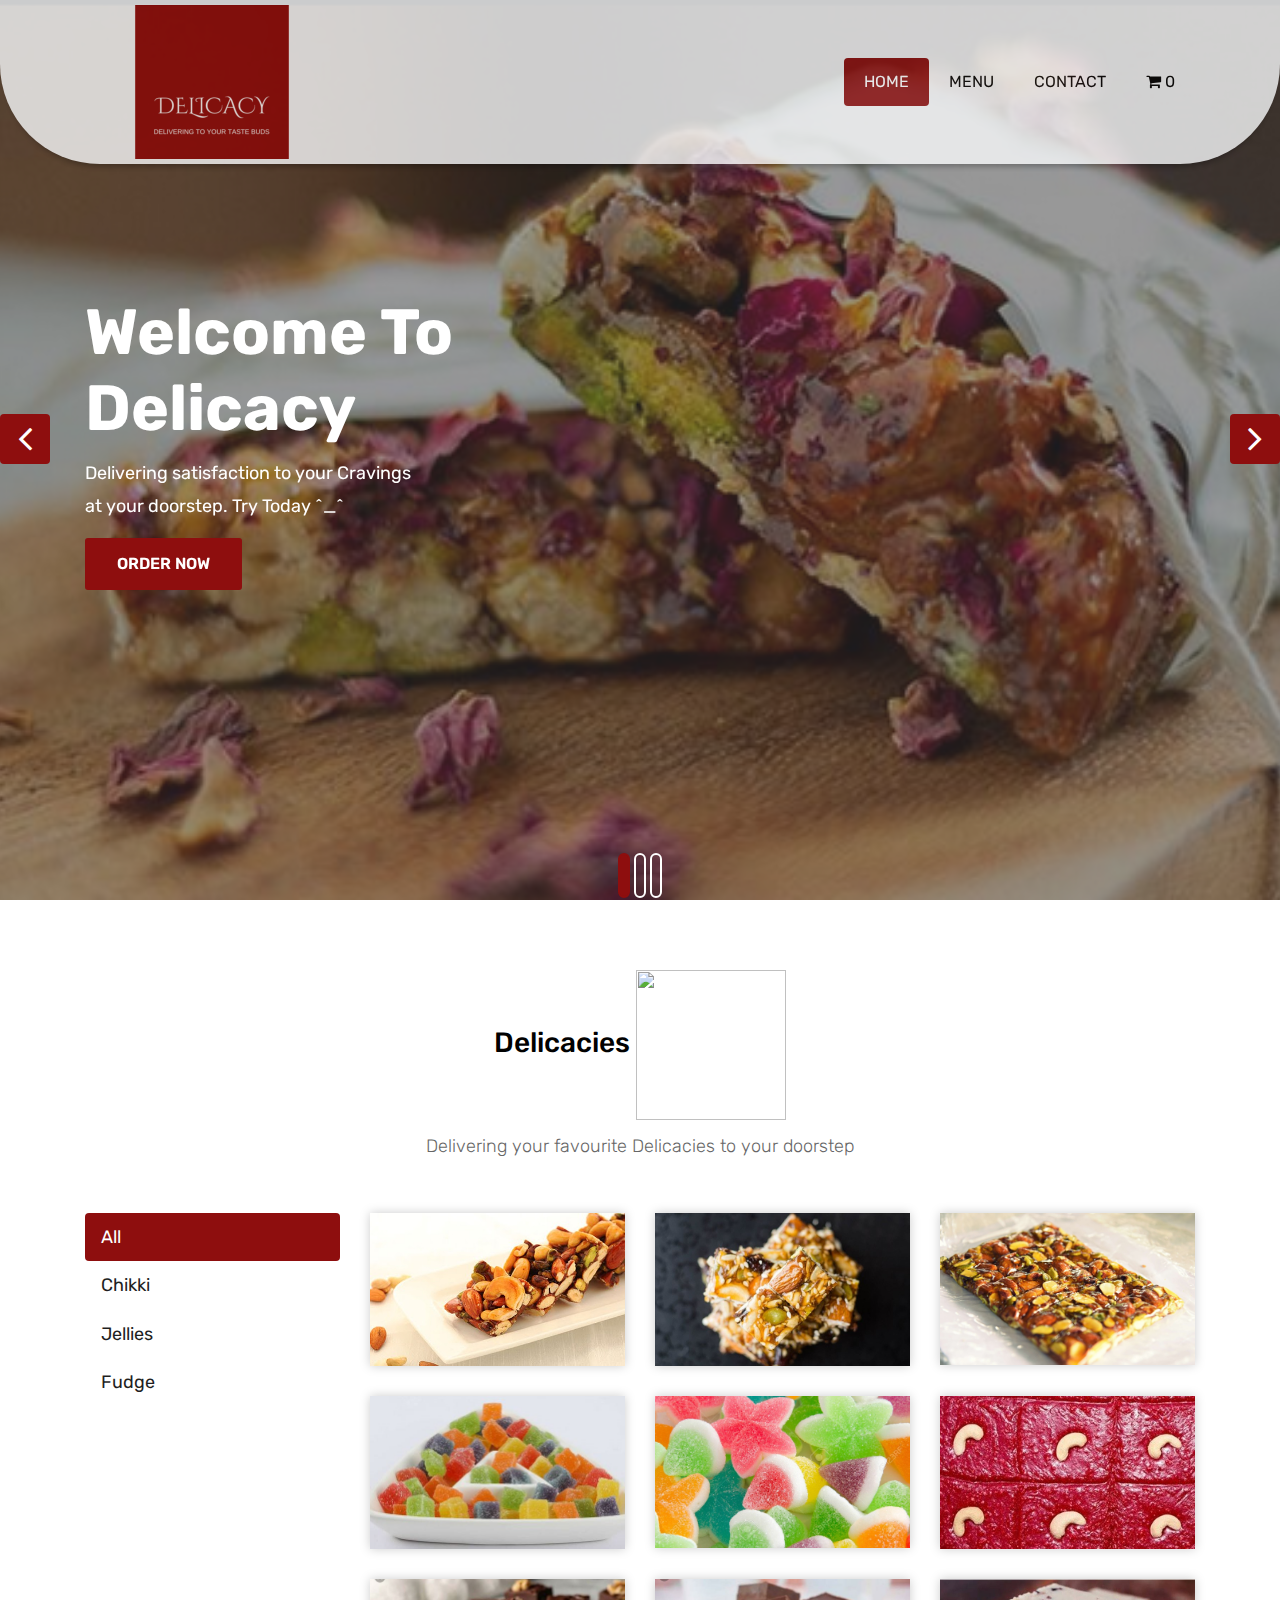
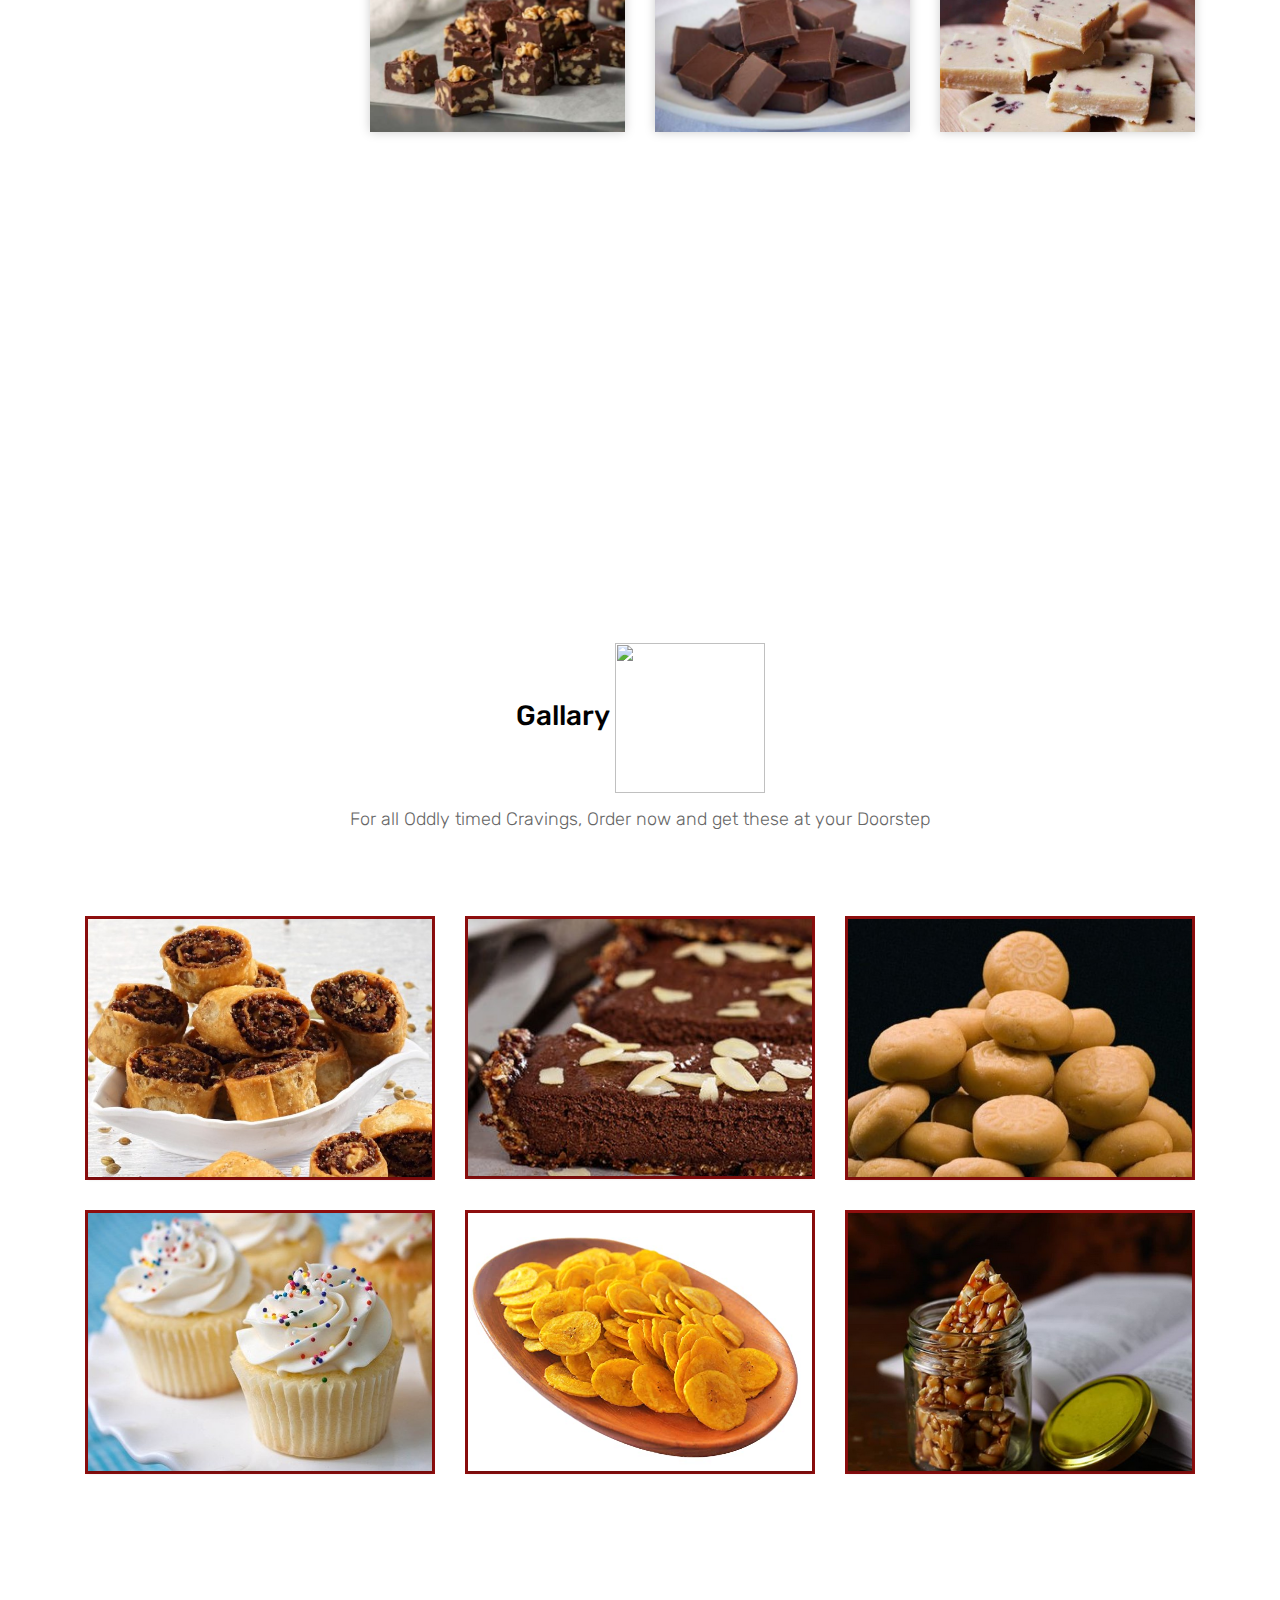
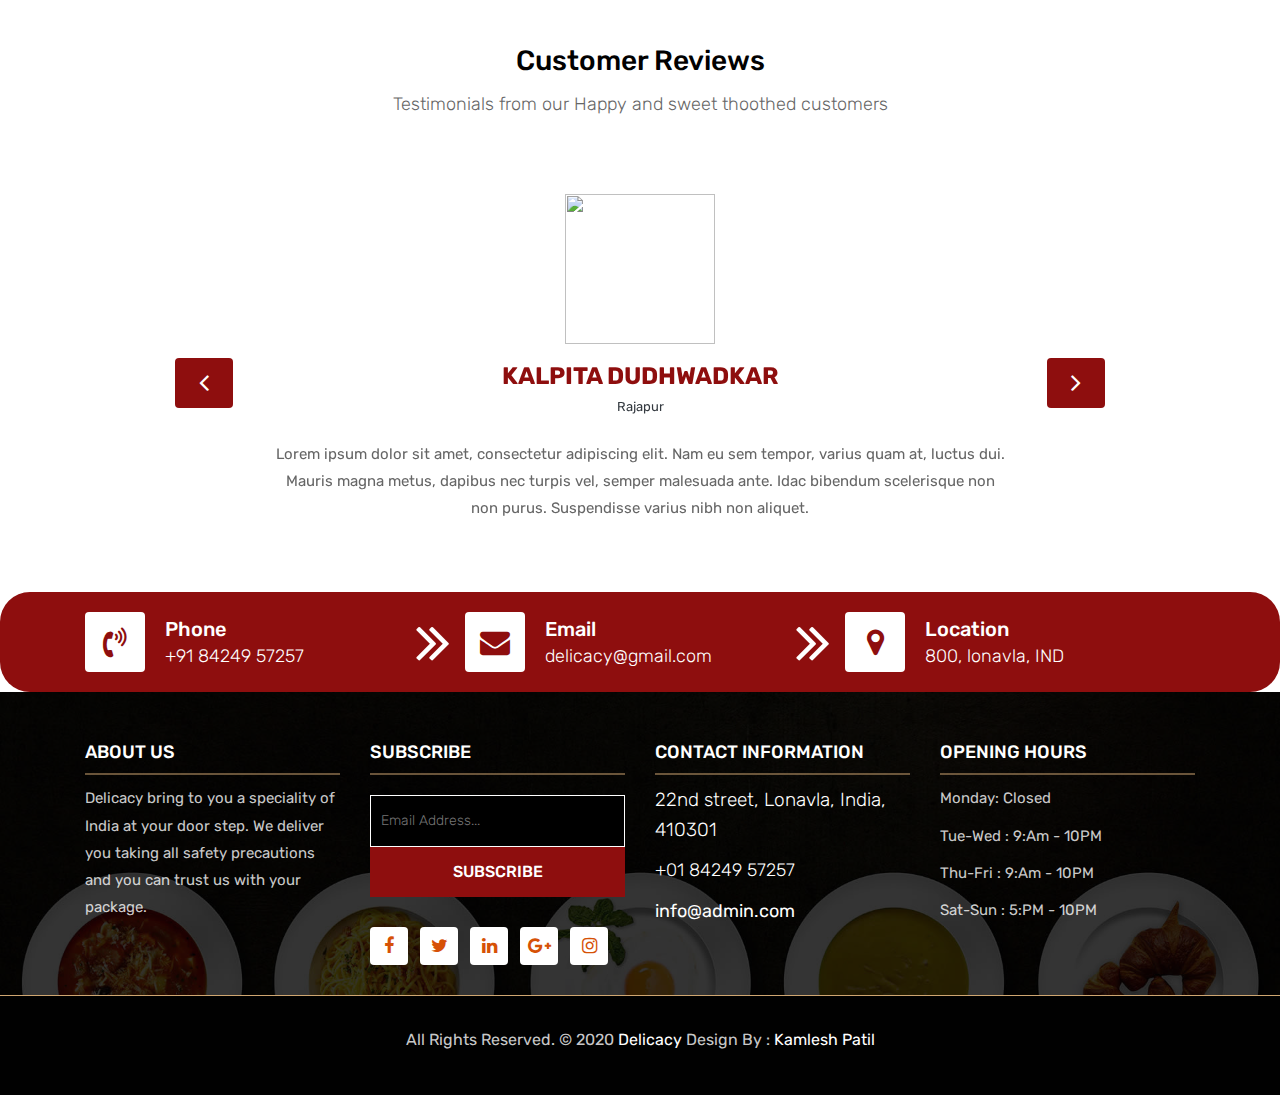
==== commit fa0be25a: "Updated Layout" ====
--- a/index.html
+++ b/index.html
@@ -1,32 +1,34 @@
 <!DOCTYPE html>
-<html lang="en"><!-- Basic -->
+<html lang="en">
+<!-- Basic -->
+
 <head>
 	<meta charset="utf-8">
-    <meta http-equiv="X-UA-Compatible" content="IE=edge">   
-   
-    <!-- Mobile Metas -->
-    <meta name="viewport" content="width=device-width, initial-scale=1">
- 
-     <!-- Site Metas -->
-    <title>Delicacy</title>  
-    <meta name="keywords" content="">
-    <meta name="description" content="">
-    <meta name="author" content="">
-
-    <!-- Site Icons -->
-    <link rel="shortcut icon" href="images/favicon.ico" type="image/x-icon">
-    <link rel="apple-touch-icon" href="images/apple-touch-icon.png">
-
-    <!-- Bootstrap CSS -->
-    <link rel="stylesheet" href="css/bootstrap.min.css">    
+	<meta http-equiv="X-UA-Compatible" content="IE=edge">
+
+	<!-- Mobile Metas -->
+	<meta name="viewport" content="width=device-width, initial-scale=1">
+
+	<!-- Site Metas -->
+	<title>Delicacy</title>
+	<meta name="keywords" content="">
+	<meta name="description" content="">
+	<meta name="author" content="">
+
+	<!-- Site Icons -->
+	<link rel="shortcut icon" href="images/favicon.ico" type="image/x-icon">
+	<link rel="apple-touch-icon" href="images/apple-touch-icon.png">
+
+	<!-- Bootstrap CSS -->
+	<link rel="stylesheet" href="css/bootstrap.min.css">
 	<!-- Site CSS -->
-    <link rel="stylesheet" href="css/style.css">    
-    <!-- Responsive CSS -->
-    <link rel="stylesheet" href="css/responsive.css">
-    <!-- Custom CSS -->
-    <link rel="stylesheet" href="css/custom.css">
-
-    <!--[if lt IE 9]>
+	<link rel="stylesheet" href="css/style.css">
+	<!-- Responsive CSS -->
+	<link rel="stylesheet" href="css/responsive.css">
+	<!-- Custom CSS -->
+	<link rel="stylesheet" href="css/custom.css">
+
+	<!--[if lt IE 9]>
       <script src="https://oss.maxcdn.com/libs/html5shiv/3.7.0/html5shiv.js"></script>
       <script src="https://oss.maxcdn.com/libs/respond.js/1.4.2/respond.min.js"></script>
     <![endif]-->
@@ -41,22 +43,24 @@
 				<a class="navbar-brand" href="index.html">
 					<img src="images/logo.png" alt="" />
 				</a>
-				<button class="navbar-toggler" type="button" data-toggle="collapse" data-target="#navbars-rs-food" aria-controls="navbars-rs-food" aria-expanded="false" aria-label="Toggle navigation">
-				  <span class="navbar-toggler-icon"></span>
+				<button class="navbar-toggler" type="button" data-toggle="collapse" data-target="#navbars-rs-food"
+					aria-controls="navbars-rs-food" aria-expanded="false" aria-label="Toggle navigation">
+					<span class="navbar-toggler-icon"></span>
 				</button>
 				<div class="collapse navbar-collapse" id="navbars-rs-food">
 					<ul class="navbar-nav ml-auto">
 						<li class="nav-item active"><a class="nav-link" href="#">Home</a></li>
 						<li class="nav-item"><a class="nav-link" href="#menu">Menu</a></li>
 						<li class="nav-item"><a class="nav-link" href="#contact">Contact</a></li>
-						<li class="nav-item"><a class="nav-link" href="cart.html"><i class="fa fa-shopping-cart" aria-hidden="true"></i> <span>0</span></a></li>
+						<li class="nav-item"><a class="nav-link" href="cart.html"><i class="fa fa-shopping-cart"
+									aria-hidden="true"></i> <span>0</span></a></li>
 					</ul>
 				</div>
 			</div>
 		</nav>
 	</header>
 	<!-- End header -->
-	
+
 	<!-- Start slides -->
 	<div id="slides" class="cover-slides">
 		<ul class="slides-container">
@@ -66,9 +70,9 @@
 					<div class="row">
 						<div class="col-md-12">
 							<h1 class="m-b-20"><strong>Welcome To <br> Delicacy</strong></h1>
-							<p class="m-b-40"> Delivering satisfaction to your Cravings <br> 
-							at your doorstep. Try Today ^_^ </p>
-							<p><a class="btn btn-lg btn-circle btn-outline-new-white" href="#">Order Now</a></p>
+							<p class="m-b-40"> Delivering satisfaction to your Cravings <br>
+								at your doorstep. Try Today ^_^ </p>
+							<p><a class="btn btn-lg btn-circle btn-outline-new-white" href="#menu">Order Now</a></p>
 						</div>
 					</div>
 				</div>
@@ -79,9 +83,9 @@
 					<div class="row">
 						<div class="col-md-12">
 							<h1 class="m-b-20"><strong>Welcome To <br> Delicacy</strong></h1>
-							<p class="m-b-40"> Delivering satisfaction to your Cravings <br> 
-							at your doorstep. Try Today ^_^ </p>
-							<p><a class="btn btn-lg btn-circle btn-outline-new-white" href="#">Order Now</a></p>
+							<p class="m-b-40"> Delivering satisfaction to your Cravings <br>
+								at your doorstep. Try Today ^_^ </p>
+							<p><a class="btn btn-lg btn-circle btn-outline-new-white" href="#menu">Order Now</a></p>
 						</div>
 					</div>
 				</div>
@@ -91,10 +95,10 @@
 				<div class="container">
 					<div class="row">
 						<div class="col-md-12">
-							<h1 class="m-b-20"><strong>		Welcome To <br> Delicacy</strong></h1>
-							<p class="m-b-40"> 		Delivering satisfaction to your Cravings <br> 
-									at your doorstep. Try Today ^_^ </p>
-							<p><a class="btn btn-lg btn-circle btn-outline-new-white" href="#">Order Now</a></p>
+							<h1 class="m-b-20"><strong> Welcome To <br> Delicacy</strong></h1>
+							<p class="m-b-40"> Delivering satisfaction to your Cravings <br>
+								at your doorstep. Try Today ^_^ </p>
+							<p><a class="btn btn-lg btn-circle btn-outline-new-white" href="#menu">Order Now</a></p>
 						</div>
 					</div>
 				</div>
@@ -106,7 +110,7 @@
 		</div>
 	</div>
 	<!-- End slides -->
-	
+
 	<!-- Start About -
 	<div class="about-section-box" id="about">
 		<div class="container">
@@ -127,32 +131,37 @@
 		</div>
 	</div>
 	 End About -->
-	
+
 	<!-- Start Menu -->
 	<div class="menu-box" id="menu">
 		<div class="container">
 			<div class="row">
 				<div class="col-lg-12">
 					<div class="heading-title text-center">
-						<h2>Special Menu</h2>
+						<h2>Delicacies <img src="images/menu.svg" style="height: 150px;width: 150px;"></h2>
 						<p>Delivering your favourite Delicacies to your doorstep</p>
 					</div>
 				</div>
 			</div>
-			
+
 			<div class="row inner-menu-box">
 				<div class="col-3">
 					<div class="nav flex-column nav-pills" id="v-pills-tab" role="tablist" aria-orientation="vertical">
-						<a class="nav-link active" id="v-pills-home-tab" data-toggle="pill" href="#v-pills-home" role="tab" aria-controls="v-pills-home" aria-selected="true">All</a>
-						<a class="nav-link" id="v-pills-profile-tab" data-toggle="pill" href="#v-pills-profile" role="tab" aria-controls="v-pills-profile" aria-selected="false">Chikki</a>
-						<a class="nav-link" id="v-pills-messages-tab" data-toggle="pill" href="#v-pills-messages" role="tab" aria-controls="v-pills-messages" aria-selected="false">Jellies</a>
-						<a class="nav-link" id="v-pills-settings-tab" data-toggle="pill" href="#v-pills-settings" role="tab" aria-controls="v-pills-settings" aria-selected="false">Fudge</a>
-					</div>
-				</div>
-				
+						<a class="nav-link active" id="v-pills-home-tab" data-toggle="pill" href="#v-pills-home"
+							role="tab" aria-controls="v-pills-home" aria-selected="true">All</a>
+						<a class="nav-link" id="v-pills-profile-tab" data-toggle="pill" href="#v-pills-profile"
+							role="tab" aria-controls="v-pills-profile" aria-selected="false">Chikki</a>
+						<a class="nav-link" id="v-pills-messages-tab" data-toggle="pill" href="#v-pills-messages"
+							role="tab" aria-controls="v-pills-messages" aria-selected="false">Jellies</a>
+						<a class="nav-link" id="v-pills-settings-tab" data-toggle="pill" href="#v-pills-settings"
+							role="tab" aria-controls="v-pills-settings" aria-selected="false">Fudge</a>
+					</div>
+				</div>
+
 				<div class="col-9">
 					<div class="tab-content" id="v-pills-tabContent">
-						<div class="tab-pane fade show active" id="v-pills-home" role="tabpanel" aria-labelledby="v-pills-home-tab">
+						<div class="tab-pane fade show active" id="v-pills-home" role="tabpanel"
+							aria-labelledby="v-pills-home-tab">
 							<div class="row">
 								<div class="col-lg-4 col-md-6 special-grid drinks">
 									<div class="gallery-single fix">
@@ -160,102 +169,121 @@
 										<div class="why-text">
 											<h4>Mix Dry-Fruit Chikki </h4>
 											<p>Cashew, Almonds, Pistachio, Walnut.</p>
-											<h5> ₹150/200g <a class="add-cart cart1"><i class="fa fa-cart-plus"></i></a></h5>
-										</div>
-									</div>
-								</div>
-								
+											<h5> ₹150/200g <a class="add-cart cart1"><i
+														class="fa fa-cart-plus"></i></a><span class="number"></span>
+											</h5>
+										</div>
+									</div>
+								</div>
+
 								<div class="col-lg-4 col-md-6 special-grid drinks">
 									<div class="gallery-single fix">
 										<img src="images/chikkitwo.jpg" class="img-fluid" alt="Image">
 										<div class="why-text">
 											<h4>Sesame Dry-Fruit Chikki</h4>
 											<p>Sesame seeds, Cashew, Almonds, Pistachio, Walnut.</p>
-											<h5> ₹200/200g<a class="add-cart cart2"><i class="fa fa-cart-plus"></i></a></h5>
-										</div>
-									</div>
-								</div>
-								
+											<h5> ₹200/200g<a class="add-cart cart2"><i
+														class="fa fa-cart-plus"></i></a><span class="number"></span>
+											</h5>
+										</div>
+									</div>
+								</div>
+
 								<div class="col-lg-4 col-md-6 special-grid drinks">
 									<div class="gallery-single fix">
 										<img src="images/chikkithree.jpg" class="img-fluid" alt="Image">
 										<div class="why-text">
 											<h4>Special Carameled Chikki</h4>
 											<p>Specially Carameled mix Dry fruits Chikki.</p>
-											<h5> ₹250/200g<a class="add-cart cart3"><i class="fa fa-cart-plus"></i></a></h5>
-										</div>
-									</div>
-								</div>
-								
+											<h5> ₹250/200g<a class="add-cart cart3"><i
+														class="fa fa-cart-plus"></i></a><span class="number"></span>
+											</h5>
+										</div>
+									</div>
+								</div>
+
 								<div class="col-lg-4 col-md-6 special-grid lunch">
 									<div class="gallery-single fix">
 										<img src="images/jellyone.jpg" class="img-fluid" alt="Image">
 										<div class="why-text">
 											<h4>Multiflavoured Jellies</h4>
 											<p>Sweet flavoured Jellies from lonavla.</p>
-											<h5> ₹50/200g<a class="add-cart cart4"><i class="fa fa-cart-plus"></i></a></h5>
-										</div>
-									</div>
-								</div>
-								
+											<h5> ₹50/200g<a class="add-cart cart4"><i
+														class="fa fa-cart-plus"></i></a><span class="number"></span>
+											</h5>
+										</div>
+									</div>
+								</div>
+
 								<div class="col-lg-4 col-md-6 special-grid lunch">
 									<div class="gallery-single fix">
 										<img src="images/jellytwo.jpg" class="img-fluid" alt="Image">
 										<div class="why-text">
 											<h4>Fruit Shaped Jellies</h4>
 											<p>Differenty Fun shaped Jellies for all.</p>
-											<h5> ₹75/200g<a class="add-cart cart5"><i class="fa fa-cart-plus"></i></a></h5>
-										</div>
-									</div>
-								</div>
-								
+											<h5> ₹75/200g<a class="add-cart cart5"><i
+														class="fa fa-cart-plus"></i></a><span class="number"></span>
+											</h5>
+										</div>
+									</div>
+								</div>
+
 								<div class="col-lg-4 col-md-6 special-grid lunch">
 									<div class="gallery-single fix">
 										<img src="images/jellythree.jpg" class="img-fluid" alt="Image">
 										<div class="why-text">
 											<h4>Cashew Jellie</h4>
 											<p>Cashew infused Tasty Jelly from lonavla.</p>
-											<h5> ₹45/200g<a class="add-cart cart6"><i class="fa fa-cart-plus"></i></a></h5>
-										</div>
-									</div>
-								</div>
-								
+											<h5> ₹45/200g<a class="add-cart cart6"><i
+														class="fa fa-cart-plus"></i></a><span class="number"></span>
+											</h5>
+										</div>
+									</div>
+								</div>
+
 								<div class="col-lg-4 col-md-6 special-grid dinner">
 									<div class="gallery-single fix">
 										<img src="images/fudgeone.jpg" class="img-fluid" alt="Image">
 										<div class="why-text">
 											<h4>Walnut Fudge</h4>
 											<p>Fudge made with Walnuts and carameled suger.</p>
-											<h5> ₹240/200g<a class="add-cart cart7"><i class="fa fa-cart-plus"></i></a></h5>
-										</div>
-									</div>
-								</div>
-								
+											<h5> ₹240/200g<a class="add-cart cart7"><i
+														class="fa fa-cart-plus"></i></a><span class="number"></span>
+											</h5>
+										</div>
+									</div>
+								</div>
+
 								<div class="col-lg-4 col-md-6 special-grid dinner">
 									<div class="gallery-single fix">
 										<img src="images/fudgetwo.jpg" class="img-fluid" alt="Image">
 										<div class="why-text">
 											<h4>Chocolate Fudge</h4>
 											<p>Your favourite Fudge infused with Chocolate.</p>
-											<h5> ₹200/200g<a class="add-cart cart8"><i class="fa fa-cart-plus"></i></a></h5>
-										</div>
-									</div>
-								</div>
-								
+											<h5> ₹200/200g<a class="add-cart cart8"><i
+														class="fa fa-cart-plus"></i></a><span class="number"></span>
+											</h5>
+										</div>
+									</div>
+								</div>
+
 								<div class="col-lg-4 col-md-6 special-grid dinner">
 									<div class="gallery-single fix">
 										<img src="images/fudgethree.jpg" class="img-fluid" alt="Image">
 										<div class="why-text">
 											<h4>Cashew Fudge</h4>
 											<p>Famously known as Kaju Katri in India.</p>
-											<h5> ₹280/200g<a class="add-cart cart9"><i class="fa fa-cart-plus"></i></a></h5>
+											<h5> ₹280/200g<a class="add-cart cart9"><i
+														class="fa fa-cart-plus"></i></a><span class="number"></span>
+											</h5>
 										</div>
 									</div>
 								</div>
 							</div>
-							
-						</div>
-						<div class="tab-pane fade" id="v-pills-profile" role="tabpanel" aria-labelledby="v-pills-profile-tab">
+
+						</div>
+						<div class="tab-pane fade" id="v-pills-profile" role="tabpanel"
+							aria-labelledby="v-pills-profile-tab">
 							<div class="row">
 								<div class="col-lg-4 col-md-6 special-grid drinks">
 									<div class="gallery-single fix">
@@ -263,36 +291,43 @@
 										<div class="why-text">
 											<h4>Mix Dry-Fruit Chikki </h4>
 											<p>Cashew, Almonds, Pistachio, Walnut.</p>
-											<h5> ₹150/200g<a class="add-cart cart1"><i class="fa fa-cart-plus"></i></a></h5>
-										</div>
-									</div>
-								</div>
-								
+											<h5> ₹150/200g<a class="add-cart cart1"><i
+														class="fa fa-cart-plus"></i></a><span class="number"></span>
+											</h5>
+										</div>
+									</div>
+								</div>
+
 								<div class="col-lg-4 col-md-6 special-grid drinks">
 									<div class="gallery-single fix">
 										<img src="images/chikkitwo.jpg" class="img-fluid" alt="Image">
 										<div class="why-text">
-											<h4>Sesame  Dry-Fruit Chikki</h4>
+											<h4>Sesame Dry-Fruit Chikki</h4>
 											<p>Sesame seeds, Cashew, Almonds, Pistachio, Walnut.</p>
-											<h5> ₹200/200g<a class="add-cart cart2"><i class="fa fa-cart-plus"></i></a></h5>
-										</div>
-									</div>
-								</div>
-								
+											<h5> ₹200/200g<a class="add-cart cart2"><i
+														class="fa fa-cart-plus"></i></a><span class="number"></span>
+											</h5>
+										</div>
+									</div>
+								</div>
+
 								<div class="col-lg-4 col-md-6 special-grid drinks">
 									<div class="gallery-single fix">
 										<img src="images/chikkithree.jpg" class="img-fluid" alt="Image">
 										<div class="why-text">
 											<h4>Special Carameled Chikki</h4>
 											<p>Specially Carameled mix Dry fruits Chikki.</p>
-											<h5> ₹250/200g<a class="add-cart cart3"><i class="fa fa-cart-plus"></i></a></h5>
+											<h5> ₹250/200g<a class="add-cart cart3"><i
+														class="fa fa-cart-plus"></i></a><span class="number"></span>
+											</h5>
 										</div>
 									</div>
 								</div>
 							</div>
-							
-						</div>
-						<div class="tab-pane fade" id="v-pills-messages" role="tabpanel" aria-labelledby="v-pills-messages-tab">
+
+						</div>
+						<div class="tab-pane fade" id="v-pills-messages" role="tabpanel"
+							aria-labelledby="v-pills-messages-tab">
 							<div class="row">
 								<div class="col-lg-4 col-md-6 special-grid lunch">
 									<div class="gallery-single fix">
@@ -300,35 +335,42 @@
 										<div class="why-text">
 											<h4>Multiflavoured Jellies</h4>
 											<p>Sweet flavoured Jellies from lonavla.</p>
-											<h5> ₹50/200g<a class="add-cart cart4"><i class="fa fa-cart-plus"></i></a></h5>
-										</div>
-									</div>
-								</div>
-								
+											<h5> ₹50/200g<a class="add-cart cart4"><i
+														class="fa fa-cart-plus"></i></a><span class="number"></span>
+											</h5>
+										</div>
+									</div>
+								</div>
+
 								<div class="col-lg-4 col-md-6 special-grid lunch">
 									<div class="gallery-single fix">
 										<img src="images/jellytwo.jpg" class="img-fluid" alt="Image">
 										<div class="why-text">
 											<h4>Fruit Shaped Jellies</h4>
 											<p>Differenty Fun shaped Jellies for all.</p>
-											<h5> ₹75/200g<a class="add-cart cart5"><i class="fa fa-cart-plus"></i></a></h5>
-										</div>
-									</div>
-								</div>
-								
+											<h5> ₹75/200g<a class="add-cart cart5"><i
+														class="fa fa-cart-plus"></i></a><span class="number"></span>
+											</h5>
+										</div>
+									</div>
+								</div>
+
 								<div class="col-lg-4 col-md-6 special-grid lunch">
 									<div class="gallery-single fix">
 										<img src="images/jellythree.jpg" class="img-fluid" alt="Image">
 										<div class="why-text">
 											<h4>Cashew Jellie</h4>
 											<p>Cashew infused Tasty Jelly from lonavla.</p>
-											<h5> ₹45/200g<a class="add-cart cart6"><i class="fa fa-cart-plus"></i></a></h5>
+											<h5> ₹45/200g<a class="add-cart cart6"><i
+														class="fa fa-cart-plus"></i></a><span class="number"></span>
+											</h5>
 										</div>
 									</div>
 								</div>
 							</div>
 						</div>
-						<div class="tab-pane fade" id="v-pills-settings" role="tabpanel" aria-labelledby="v-pills-settings-tab">
+						<div class="tab-pane fade" id="v-pills-settings" role="tabpanel"
+							aria-labelledby="v-pills-settings-tab">
 							<div class="row">
 								<div class="col-lg-4 col-md-6 special-grid dinner">
 									<div class="gallery-single fix">
@@ -336,29 +378,35 @@
 										<div class="why-text">
 											<h4>Walnut Fudge</h4>
 											<p>Fudge made with Walnuts and carameled suger.</p>
-											<h5> ₹240/200g<a class="add-cart cart7"><i class="fa fa-cart-plus"></i></a></h5>
-										</div>
-									</div>
-								</div>
-								
+											<h5> ₹240/200g<a class="add-cart cart7"><i
+														class="fa fa-cart-plus"></i></a><span class="number"></span>
+											</h5>
+										</div>
+									</div>
+								</div>
+
 								<div class="col-lg-4 col-md-6 special-grid dinner">
 									<div class="gallery-single fix">
 										<img src="images/fudgetwo.jpg" class="img-fluid" alt="Image">
 										<div class="why-text">
 											<h4>Chocolate Fudge</h4>
 											<p>Your favourite Fudge infused with Chocolate.</p>
-											<h5> ₹200/200g<a class="add-cart cart8"><i class="fa fa-cart-plus"></i></a></h5>
-										</div>
-									</div>
-								</div>
-								
+											<h5> ₹200/200g<a class="add-cart cart8"><i
+														class="fa fa-cart-plus"></i></a><span class="number"></span>
+											</h5>
+										</div>
+									</div>
+								</div>
+
 								<div class="col-lg-4 col-md-6 special-grid dinner">
 									<div class="gallery-single fix">
 										<img src="images/fudgethree.jpg" class="img-fluid" alt="Image">
 										<div class="why-text">
 											<h4>Cashew Fudge</h4>
 											<p>Famously known as Kaju Katri in India.</p>
-											<h5> ₹280/200g<a class="add-cart cart9"><i class="fa fa-cart-plus"></i></a></h5>
+											<h5> ₹280/200g<a class="add-cart cart9"><i
+														class="fa fa-cart-plus"></i></a><span class="number"></span>
+											</h5>
 										</div>
 									</div>
 								</div>
@@ -367,7 +415,7 @@
 					</div>
 				</div>
 			</div>
-			
+
 		</div>
 	</div>
 	<!-- End Menu -->
@@ -386,14 +434,14 @@
 		</div>
 	</div>
 	<!-- End QT -->
-	
+
 	<!-- Start Gallery -->
 	<div class="gallery-box">
 		<div class="container">
 			<div class="row">
 				<div class="col-lg-12">
 					<div class="heading-title text-center">
-						<h2>Gallery</h2>
+						<h2>Gallary <img src="images/galary.svg" style="height: 150px;width: 150px;"></h2>
 						<p>For all Oddly timed Cravings, Order now and get these at your Doorstep</p>
 					</div>
 				</div>
@@ -424,7 +472,7 @@
 						<a class="lightbox" href="images/gallery-img-05.jpg">
 							<img class="img-fluid" src="images/gallery-img-05.jpg" alt="Gallery Images">
 						</a>
-					</div> 
+					</div>
 					<div class="col-sm-6 col-md-4 col-lg-4">
 						<a class="lightbox" href="images/gallery-img-06.jpg">
 							<img class="img-fluid" src="images/gallery-img-06.jpg" alt="Gallery Images">
@@ -435,7 +483,7 @@
 		</div>
 	</div>
 	<!-- End Gallery -->
-	
+
 	<!-- Start Customer Reviews -->
 	<div class="customer-reviews-box">
 		<div class="container">
@@ -452,28 +500,33 @@
 					<div id="reviews" class="carousel slide" data-ride="carousel">
 						<div class="carousel-inner mt-4">
 							<div class="carousel-item text-center active">
-								<div class="img-box p-1 border rounded-circle m-auto">
-									<img class="d-block w-100 rounded-circle" src="images/quotations-button.png" alt="">
-								</div>
+								<img src="images/review.svg" style="height: 150px;width: 150px;">
 								<h5 class="mt-4 mb-0"><strong class="text-warning text-uppercase">Kalpita Dudhwadkar</strong></h5>
 								<h6 class="text-dark m-0">Rajapur</h6>
-								<p class="m-0 pt-3">Lorem ipsum dolor sit amet, consectetur adipiscing elit. Nam eu sem tempor, varius quam at, luctus dui. Mauris magna metus, dapibus nec turpis vel, semper malesuada ante. Idac bibendum scelerisque non non purus. Suspendisse varius nibh non aliquet.</p>
+								<p class="m-0 pt-3">Lorem ipsum dolor sit amet, consectetur adipiscing elit. Nam eu sem
+									tempor, varius quam at, luctus dui. Mauris magna metus, dapibus nec turpis vel,
+									semper malesuada ante. Idac bibendum scelerisque non non purus. Suspendisse varius
+									nibh non aliquet.</p>
 							</div>
 							<div class="carousel-item text-center">
-								<div class="img-box p-1 border rounded-circle m-auto">
-									<img class="d-block w-100 rounded-circle" src="images/quotations-button.png" alt="">
-								</div>
-								<h5 class="mt-4 mb-0"><strong class="text-warning text-uppercase">Sourabh Mokhede</strong></h5>
+								<img src="images/review.svg" style="height: 150px;width: 150px;">
+								<h5 class="mt-4 mb-0"><strong class="text-warning text-uppercase">Sourabh
+										Mokhede</strong></h5>
 								<h6 class="text-dark m-0">Bhopal</h6>
-								<p class="m-0 pt-3">Lorem ipsum dolor sit amet, consectetur adipiscing elit. Nam eu sem tempor, varius quam at, luctus dui. Mauris magna metus, dapibus nec turpis vel, semper malesuada ante. Idac bibendum scelerisque non non purus. Suspendisse varius nibh non aliquet.</p>
+								<p class="m-0 pt-3">Lorem ipsum dolor sit amet, consectetur adipiscing elit. Nam eu sem
+									tempor, varius quam at, luctus dui. Mauris magna metus, dapibus nec turpis vel,
+									semper malesuada ante. Idac bibendum scelerisque non non purus. Suspendisse varius
+									nibh non aliquet.</p>
 							</div>
 							<div class="carousel-item text-center">
-								<div class="img-box p-1 border rounded-circle m-auto">
-									<img class="d-block w-100 rounded-circle" src="images/quotations-button.png" alt="">
-								</div>
-								<h5 class="mt-4 mb-0"><strong class="text-warning text-uppercase">Nikhil Nile</strong></h5>
+								<img src="images/review.svg" style="height: 150px;width: 150px;">
+								<h5 class="mt-4 mb-0"><strong class="text-warning text-uppercase">Nikhil Nile</strong>
+								</h5>
 								<h6 class="text-dark m-0">Jalgoan</h6>
-								<p class="m-0 pt-3">Lorem ipsum dolor sit amet, consectetur adipiscing elit. Nam eu sem tempor, varius quam at, luctus dui. Mauris magna metus, dapibus nec turpis vel, semper malesuada ante. Idac bibendum scelerisque non non purus. Suspendisse varius nibh non aliquet.</p>
+								<p class="m-0 pt-3">Lorem ipsum dolor sit amet, consectetur adipiscing elit. Nam eu sem
+									tempor, varius quam at, luctus dui. Mauris magna metus, dapibus nec turpis vel,
+									semper malesuada ante. Idac bibendum scelerisque non non purus. Suspendisse varius
+									nibh non aliquet.</p>
 							</div>
 						</div>
 						<a class="carousel-control-prev" href="#reviews" role="button" data-slide="prev">
@@ -484,13 +537,13 @@
 							<i class="fa fa-angle-right" aria-hidden="true"></i>
 							<span class="sr-only">Next</span>
 						</a>
-                    </div>
+					</div>
 				</div>
 			</div>
 		</div>
 	</div>
 	<!-- End Customer Reviews -->
-	 
+
 	<!-- Start Contact info -->
 	<div class="contact-imfo-box" id="contact">
 		<div class="container">
@@ -526,30 +579,37 @@
 		</div>
 	</div>
 	<!-- End Contact info -->
-	
+
 	<!-- Start Footer -->
 	<footer class="footer-area bg-f">
 		<div class="container">
 			<div class="row">
 				<div class="col-lg-3 col-md-6">
 					<h3>About Us</h3>
-					<p>Delicacy bring to you a speciality of India at your door step. We deliver you taking all safety precautions and you can trust us with your package.</p>
+					<p>Delicacy bring to you a speciality of India at your door step. We deliver you taking all safety
+						precautions and you can trust us with your package.</p>
 				</div>
 				<div class="col-lg-3 col-md-6">
 					<h3>Subscribe</h3>
 					<div class="subscribe_form">
 						<form class="subscribe_form">
-							<input name="EMAIL" id="subs-email" class="form_input" placeholder="Email Address..." type="email">
+							<input name="EMAIL" id="subs-email" class="form_input" placeholder="Email Address..."
+								type="email">
 							<button type="submit" class="submit">SUBSCRIBE</button>
 							<div class="clearfix"></div>
 						</form>
 					</div>
 					<ul class="list-inline f-social">
-						<li class="list-inline-item"><a href="#"><i class="fa fa-facebook" aria-hidden="true"></i></a></li>
-						<li class="list-inline-item"><a href="#"><i class="fa fa-twitter" aria-hidden="true"></i></a></li>
-						<li class="list-inline-item"><a href="#"><i class="fa fa-linkedin" aria-hidden="true"></i></a></li>
-						<li class="list-inline-item"><a href="#"><i class="fa fa-google-plus" aria-hidden="true"></i></a></li>
-						<li class="list-inline-item"><a href="#"><i class="fa fa-instagram" aria-hidden="true"></i></a></li>
+						<li class="list-inline-item"><a href="#"><i class="fa fa-facebook" aria-hidden="true"></i></a>
+						</li>
+						<li class="list-inline-item"><a href="#"><i class="fa fa-twitter" aria-hidden="true"></i></a>
+						</li>
+						<li class="list-inline-item"><a href="#"><i class="fa fa-linkedin" aria-hidden="true"></i></a>
+						</li>
+						<li class="list-inline-item"><a href="#"><i class="fa fa-google-plus"
+									aria-hidden="true"></i></a></li>
+						<li class="list-inline-item"><a href="#"><i class="fa fa-instagram" aria-hidden="true"></i></a>
+						</li>
 					</ul>
 				</div>
 				<div class="col-lg-3 col-md-6">
@@ -567,39 +627,41 @@
 				</div>
 			</div>
 		</div>
-		
+
 		<div class="copyright">
 			<div class="container">
 				<div class="row">
 					<div class="col-lg-12">
-						<p class="company-name">All Rights Reserved. &copy; 2020 <a href="#">Delicacy</a> Design By : 
-					<a href="https://html.design/">Kamlesh Patil</a></p>
-					</div>
-				</div>
-			</div>
-		</div>
-		
+						<p class="company-name">All Rights Reserved. &copy; 2020 <a href="#">Delicacy</a> Design By :
+							<a href="https://html.design/">Kamlesh Patil</a></p>
+					</div>
+				</div>
+			</div>
+		</div>
+
 	</footer>
 	<!-- End Footer -->
-	
-	<a href="https://wa.link/bg8wkj" id="back-to-top" title="Contact us Here" style="display: none;"><i class="fa fa-whatsapp" aria-hidden="true"></i></a>
+
+	<a href="https://wa.link/bg8wkj" id="back-to-top" title="Contact us Here" style="display: none;"><i
+			class="fa fa-whatsapp" aria-hidden="true"></i></a>
 
 	<!-- ALL JS FILES -->
 	<script src="js/jquery-3.2.1.min.js"></script>
 	<script src="js/popper.min.js"></script>
 	<script src="js/bootstrap.min.js"></script>
-    <!-- ALL PLUGINS -->
+	<!-- ALL PLUGINS -->
 	<script src="js/jquery.superslides.min.js"></script>
 	<script src="js/images-loded.min.js"></script>
 	<script src="js/isotope.min.js"></script>
 	<script src="js/baguetteBox.min.js"></script>
 	<script src="js/form-validator.min.js"></script>
-    <script src="js/contact-form-script.js"></script>
+	<script src="js/contact-form-script.js"></script>
 	<script src="js/custom.js"></script>
 	<script src="js/store.js"></script>
 
-	
-	 
+
+
 
 </body>
-</html>
+
+</html>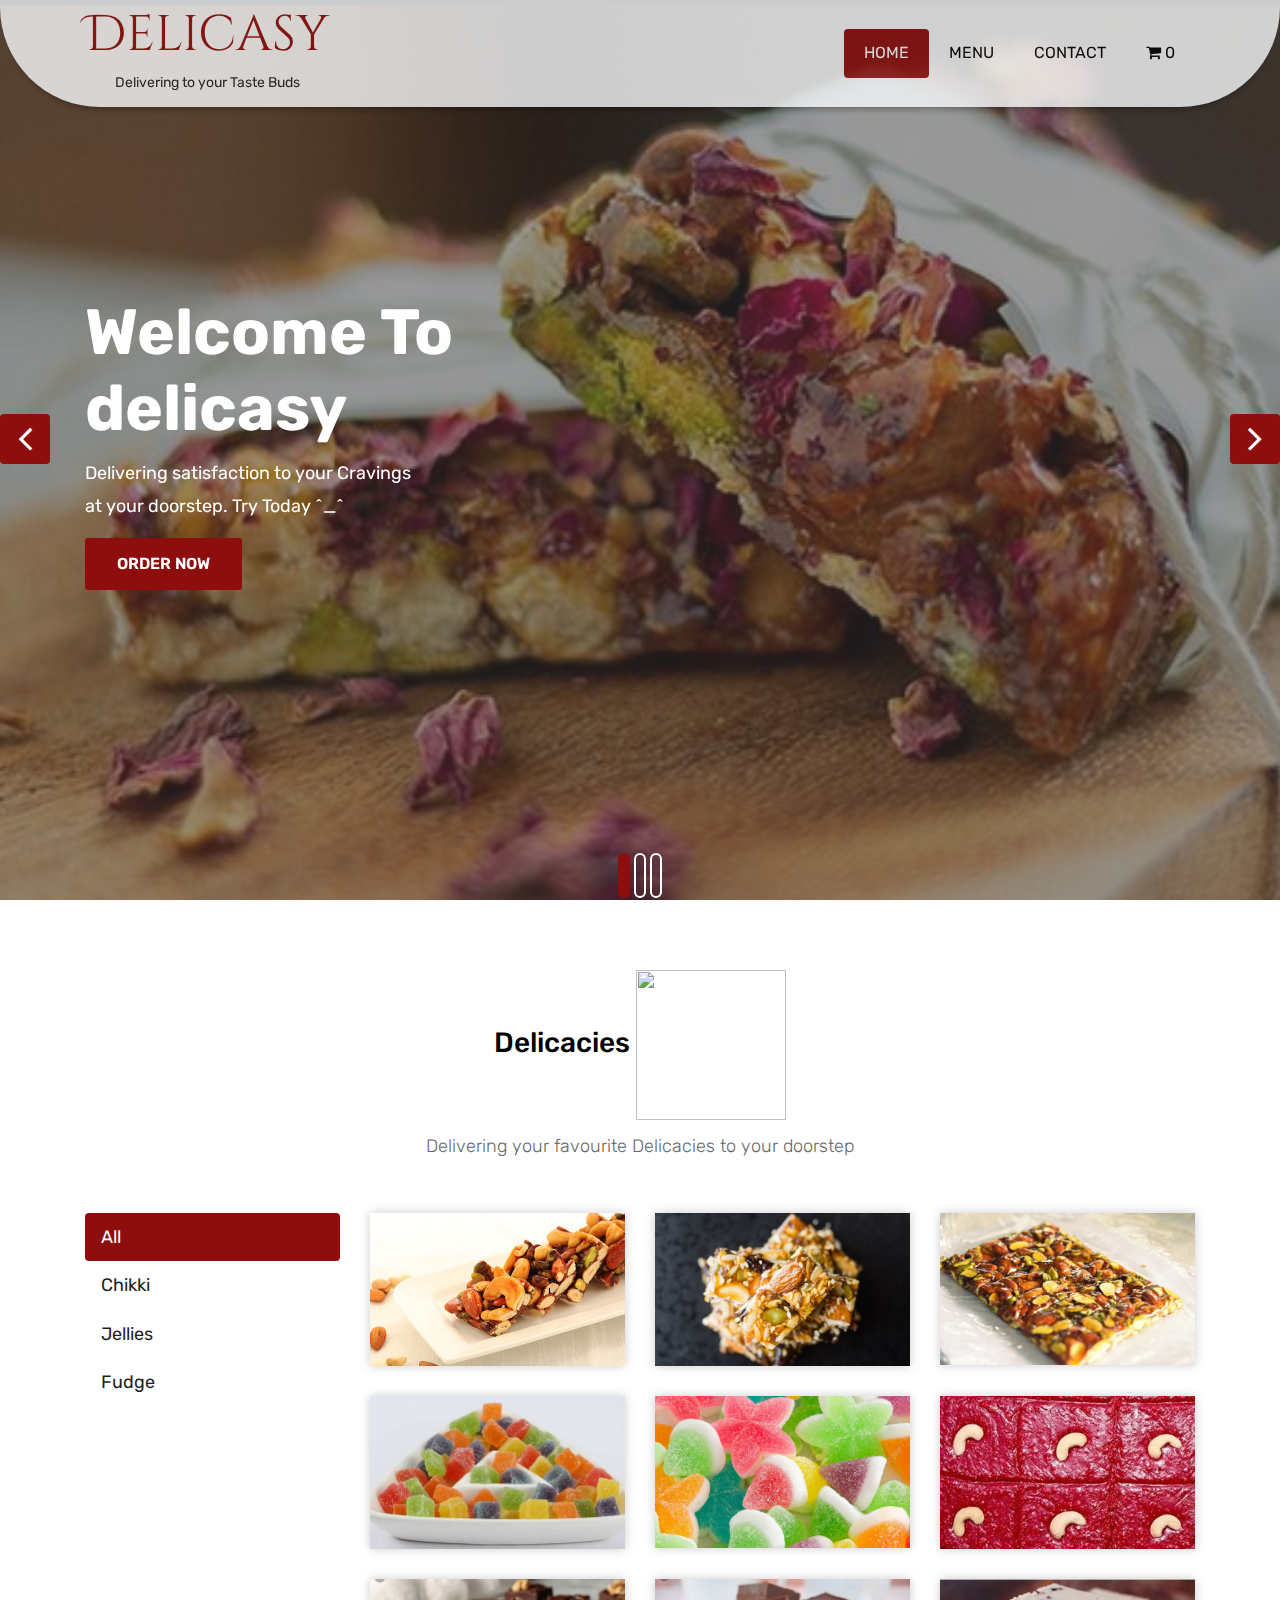
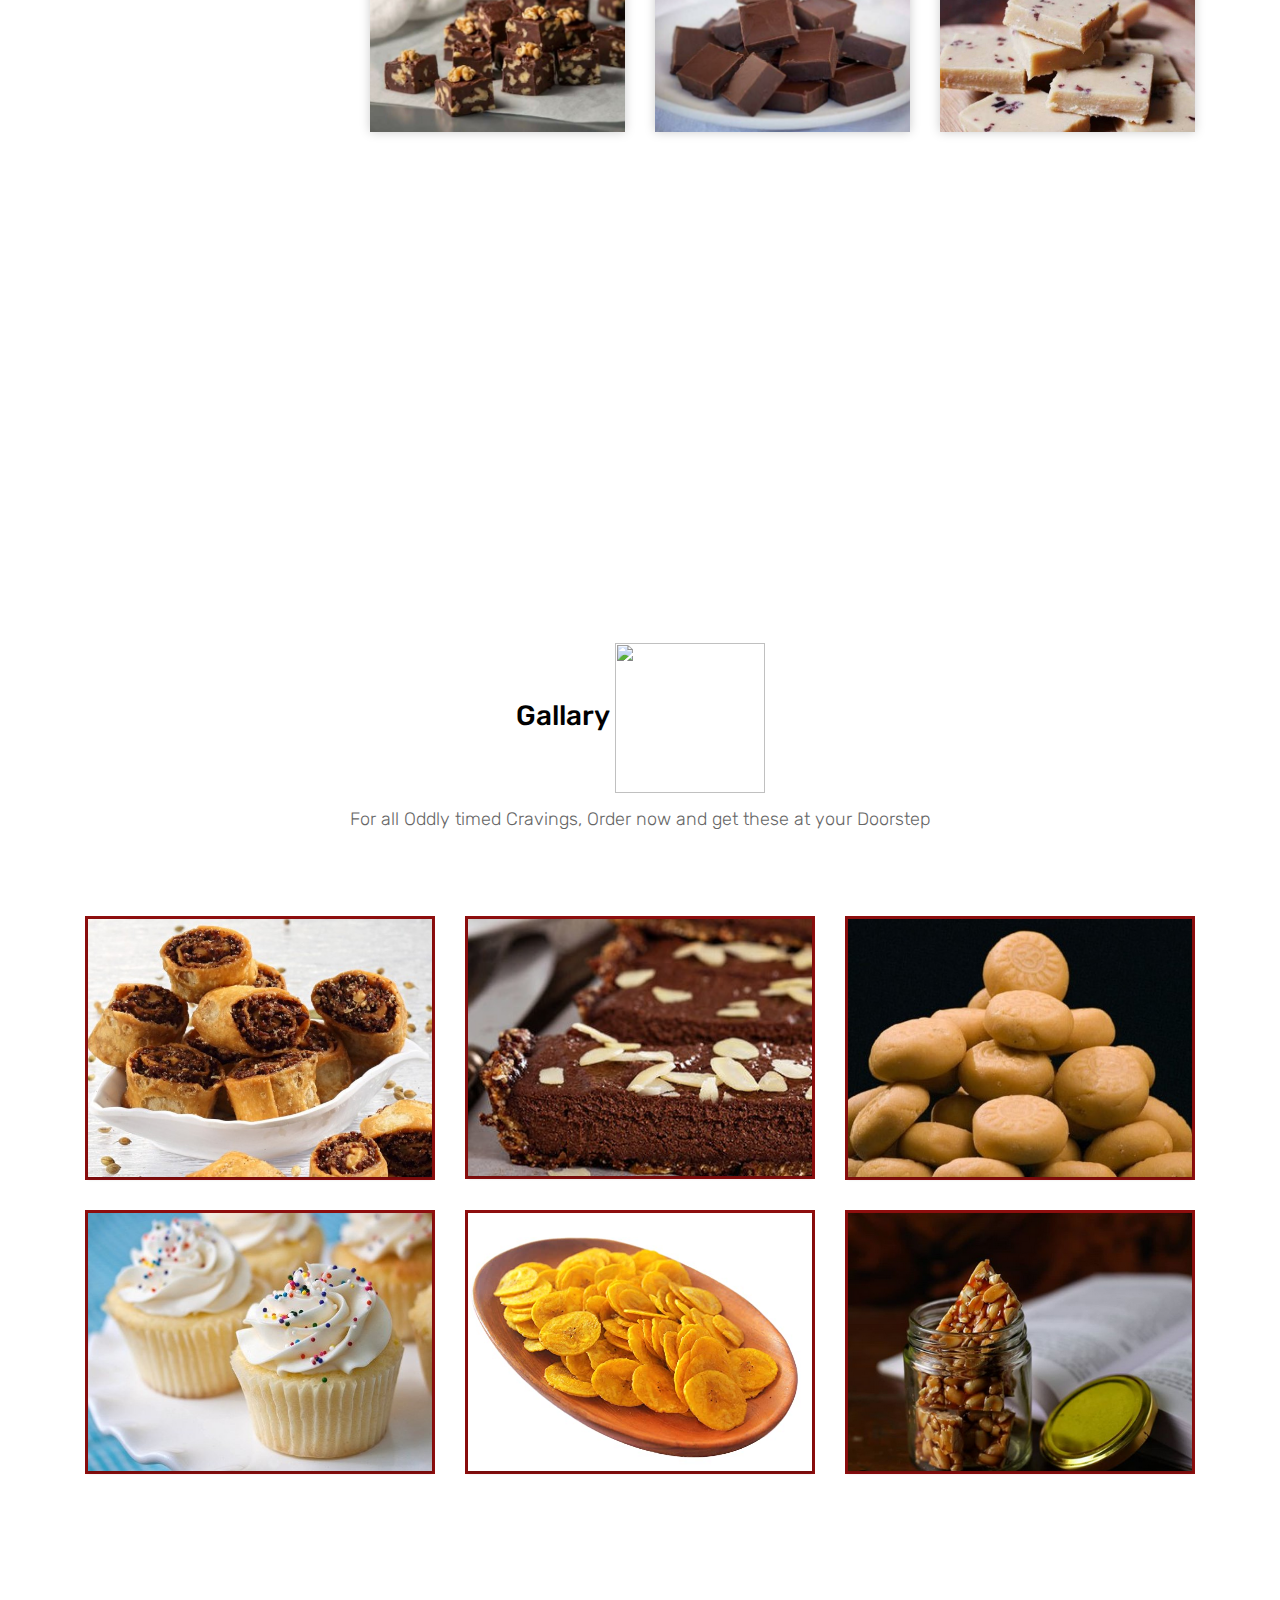
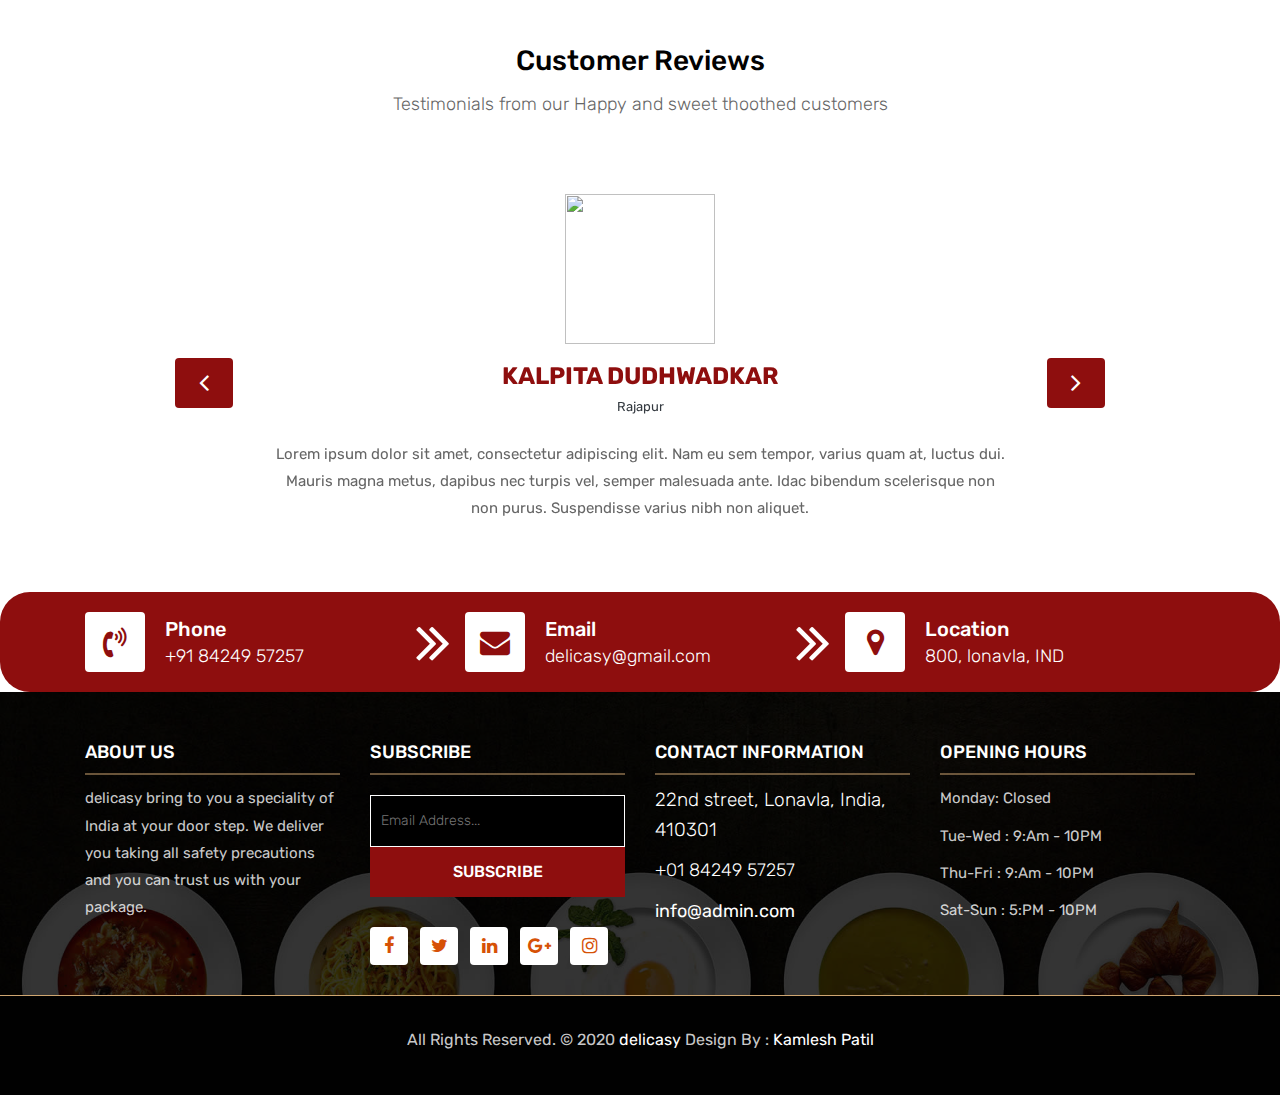
==== commit f864c85f: "logo updated" ====
--- a/index.html
+++ b/index.html
@@ -10,7 +10,7 @@
 	<meta name="viewport" content="width=device-width, initial-scale=1">
 
 	<!-- Site Metas -->
-	<title>Delicacy</title>
+	<title>delicasy</title>
 	<meta name="keywords" content="">
 	<meta name="description" content="">
 	<meta name="author" content="">
@@ -27,6 +27,7 @@
 	<link rel="stylesheet" href="css/responsive.css">
 	<!-- Custom CSS -->
 	<link rel="stylesheet" href="css/custom.css">
+	<link href="https://fonts.googleapis.com/css2?family=Cinzel+Decorative:wght@700&display=swap" rel="stylesheet"> 
 
 	<!--[if lt IE 9]>
       <script src="https://oss.maxcdn.com/libs/html5shiv/3.7.0/html5shiv.js"></script>
@@ -41,7 +42,8 @@
 		<nav class="navbar navbar-expand-lg navbar-light bg-light">
 			<div class="container">
 				<a class="navbar-brand" href="index.html">
-					<img src="images/logo.png" alt="" />
+					<h1 class="logo">Delicasy</h1>
+					<h5 style="text-align: center;">Delivering to your Taste Buds</h5>
 				</a>
 				<button class="navbar-toggler" type="button" data-toggle="collapse" data-target="#navbars-rs-food"
 					aria-controls="navbars-rs-food" aria-expanded="false" aria-label="Toggle navigation">
@@ -69,7 +71,7 @@
 				<div class="container">
 					<div class="row">
 						<div class="col-md-12">
-							<h1 class="m-b-20"><strong>Welcome To <br> Delicacy</strong></h1>
+							<h1 class="m-b-20"><strong>Welcome To <br> delicasy</strong></h1>
 							<p class="m-b-40"> Delivering satisfaction to your Cravings <br>
 								at your doorstep. Try Today ^_^ </p>
 							<p><a class="btn btn-lg btn-circle btn-outline-new-white" href="#menu">Order Now</a></p>
@@ -82,7 +84,7 @@
 				<div class="container">
 					<div class="row">
 						<div class="col-md-12">
-							<h1 class="m-b-20"><strong>Welcome To <br> Delicacy</strong></h1>
+							<h1 class="m-b-20"><strong>Welcome To <br> delicasy</strong></h1>
 							<p class="m-b-40"> Delivering satisfaction to your Cravings <br>
 								at your doorstep. Try Today ^_^ </p>
 							<p><a class="btn btn-lg btn-circle btn-outline-new-white" href="#menu">Order Now</a></p>
@@ -95,7 +97,7 @@
 				<div class="container">
 					<div class="row">
 						<div class="col-md-12">
-							<h1 class="m-b-20"><strong> Welcome To <br> Delicacy</strong></h1>
+							<h1 class="m-b-20"><strong> Welcome To <br> delicasy</strong></h1>
 							<p class="m-b-40"> Delivering satisfaction to your Cravings <br>
 								at your doorstep. Try Today ^_^ </p>
 							<p><a class="btn btn-lg btn-circle btn-outline-new-white" href="#menu">Order Now</a></p>
@@ -117,7 +119,7 @@
 			<div class="row">
 				<div class="col-lg-6 col-md-6 col-sm-12 text-center">
 					<div class="inner-column">
-						<h1>Welcome To <span>Delicacy</span></h1>
+						<h1>Welcome To <span>delicasy</span></h1>
 						<h4>Little Story</h4>
 						<p>Lorem ipsum dolor sit amet, consectetur adipiscing elit. Pellentesque auctor suscipit feugiat. Ut at pellentesque ante, sed convallis arcu. Nullam facilisis, eros in eleifend luctus, odio ante sodales augue, eget lacinia lectus erat et sem. </p>
 						<p>Sed semper orci sit amet porta placerat. Etiam quis finibus eros. Sed aliquam metus lorem, a pellentesque tellus pretium a. Nulla placerat elit in justo vestibulum, et maximus sem pulvinar.</p>
@@ -562,7 +564,7 @@
 					<div class="overflow-hidden">
 						<h4>Email</h4>
 						<p class="lead">
-							delicacy@gmail.com
+							delicasy@gmail.com
 						</p>
 					</div>
 				</div>
@@ -586,7 +588,7 @@
 			<div class="row">
 				<div class="col-lg-3 col-md-6">
 					<h3>About Us</h3>
-					<p>Delicacy bring to you a speciality of India at your door step. We deliver you taking all safety
+					<p>delicasy bring to you a speciality of India at your door step. We deliver you taking all safety
 						precautions and you can trust us with your package.</p>
 				</div>
 				<div class="col-lg-3 col-md-6">
@@ -632,7 +634,7 @@
 			<div class="container">
 				<div class="row">
 					<div class="col-lg-12">
-						<p class="company-name">All Rights Reserved. &copy; 2020 <a href="#">Delicacy</a> Design By :
+						<p class="company-name">All Rights Reserved. &copy; 2020 <a href="#">delicasy</a> Design By :
 							<a href="https://html.design/">Kamlesh Patil</a></p>
 					</div>
 				</div>
--- a/css/style.css
+++ b/css/style.css
@@ -1371,27 +1371,31 @@
 
 
 
-
-
-
-
-
-
-
-
-
-
-
-
-
-
-
-
-
-
-
-
-
-
-
-
+.add-cart i:hover {
+    color: #8e0e0e;
+  }
+
+.logo {
+    font-family: 'Cinzel Decorative', cursive;
+    font-size: 50px;
+    color: #8e0e0e;
+}
+
+
+
+
+
+
+
+
+
+
+
+
+
+
+
+
+
+
+
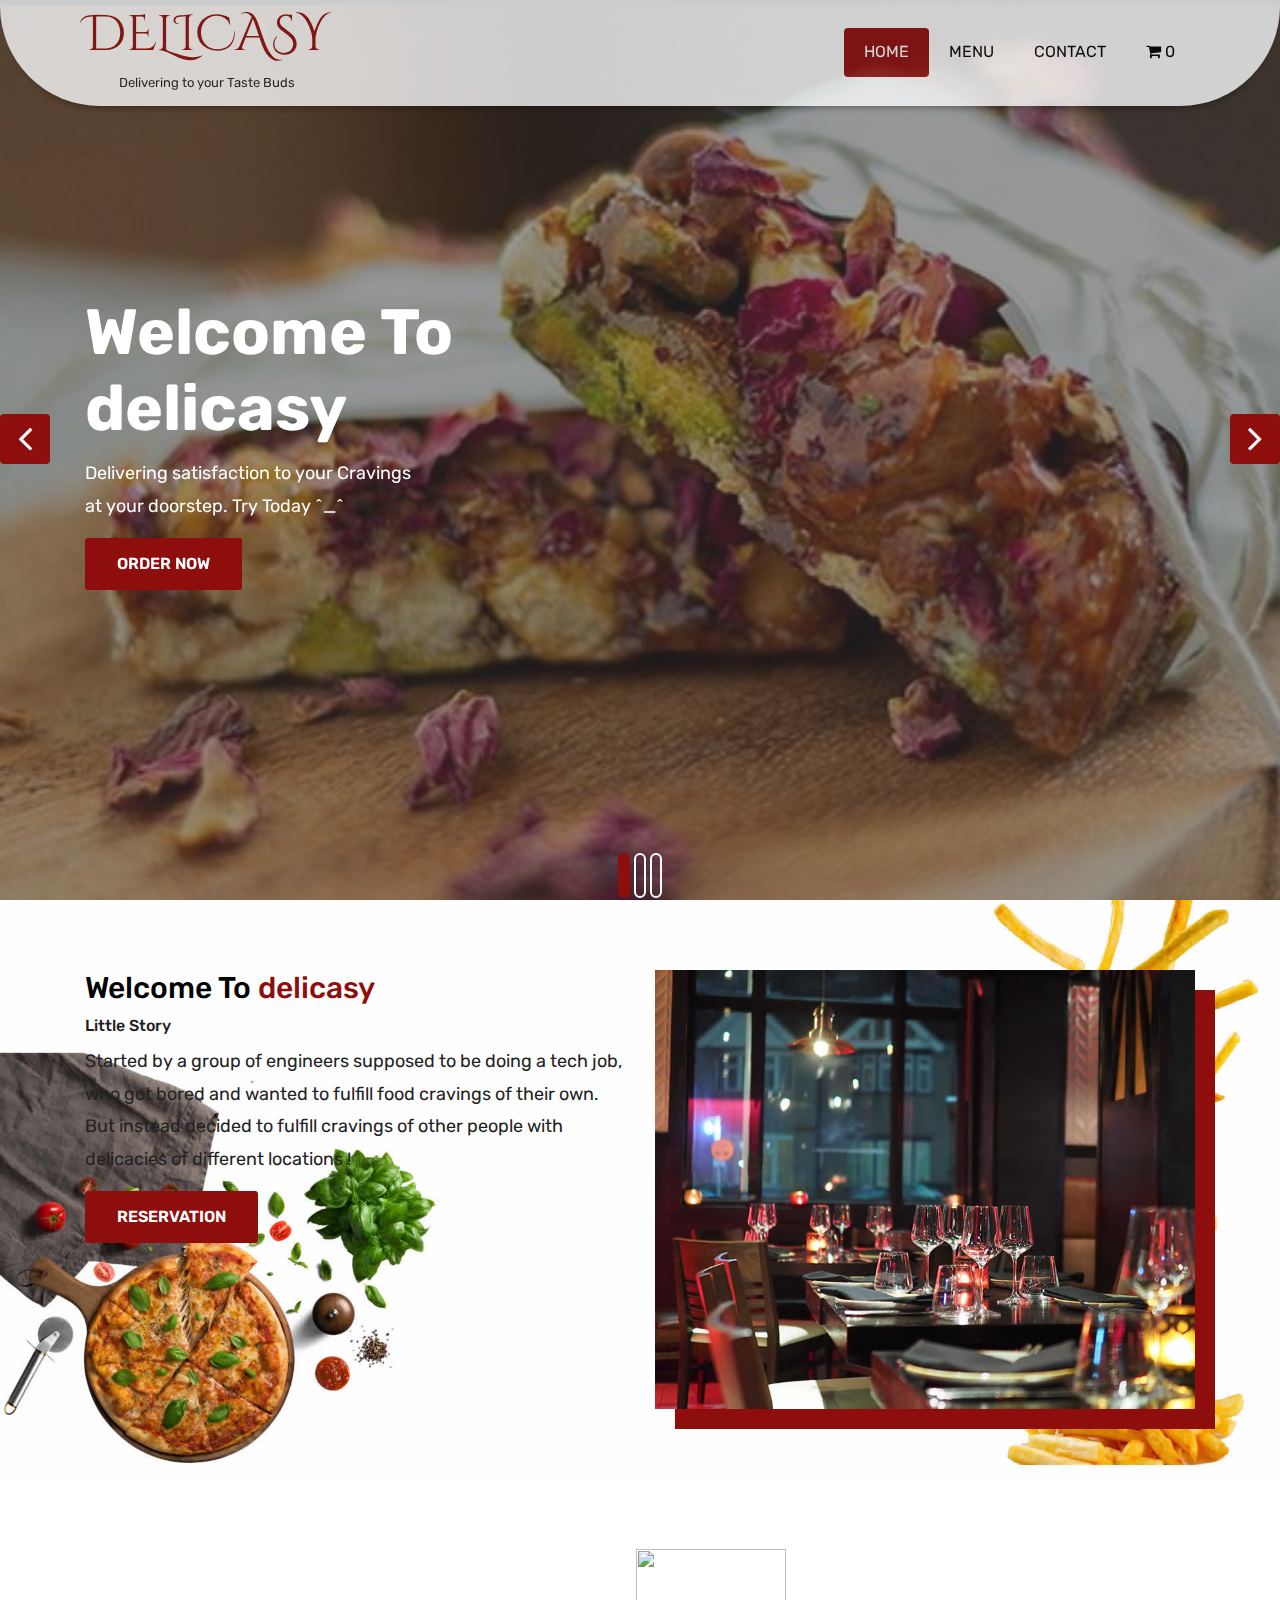
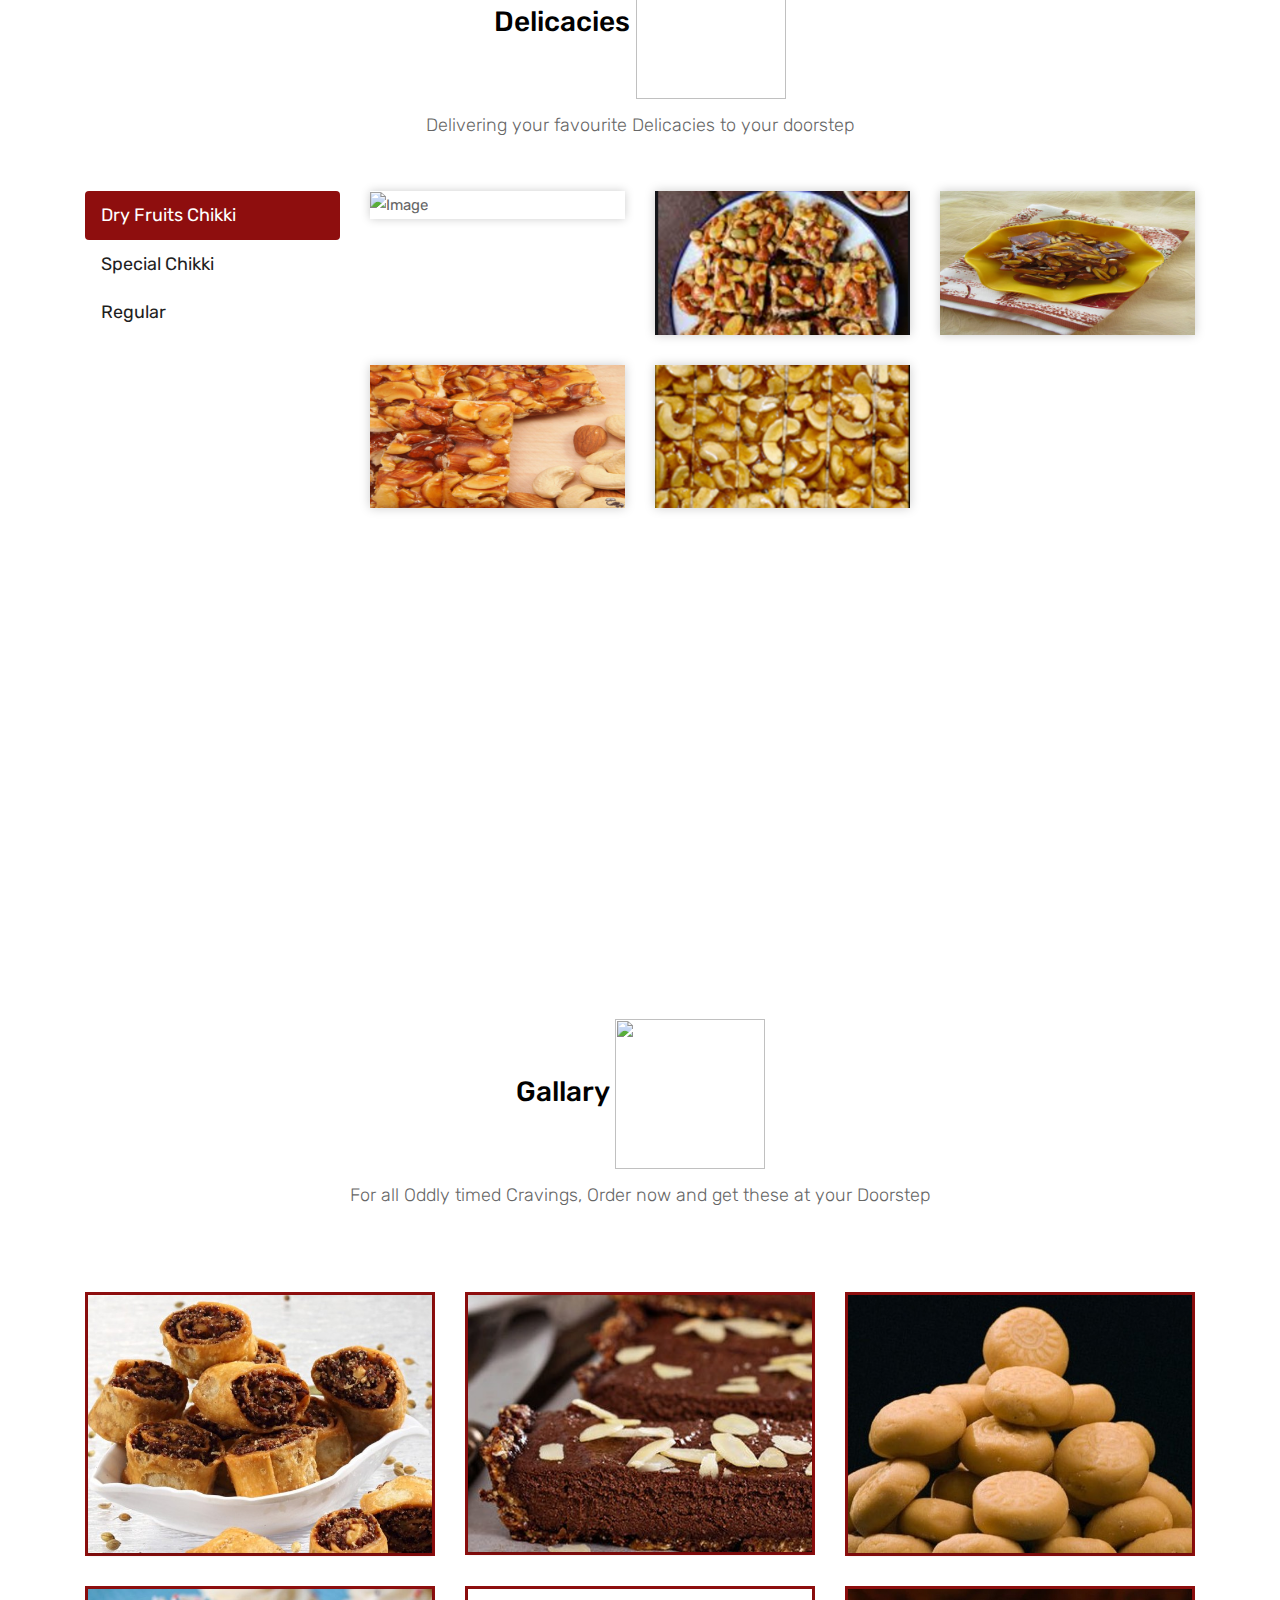
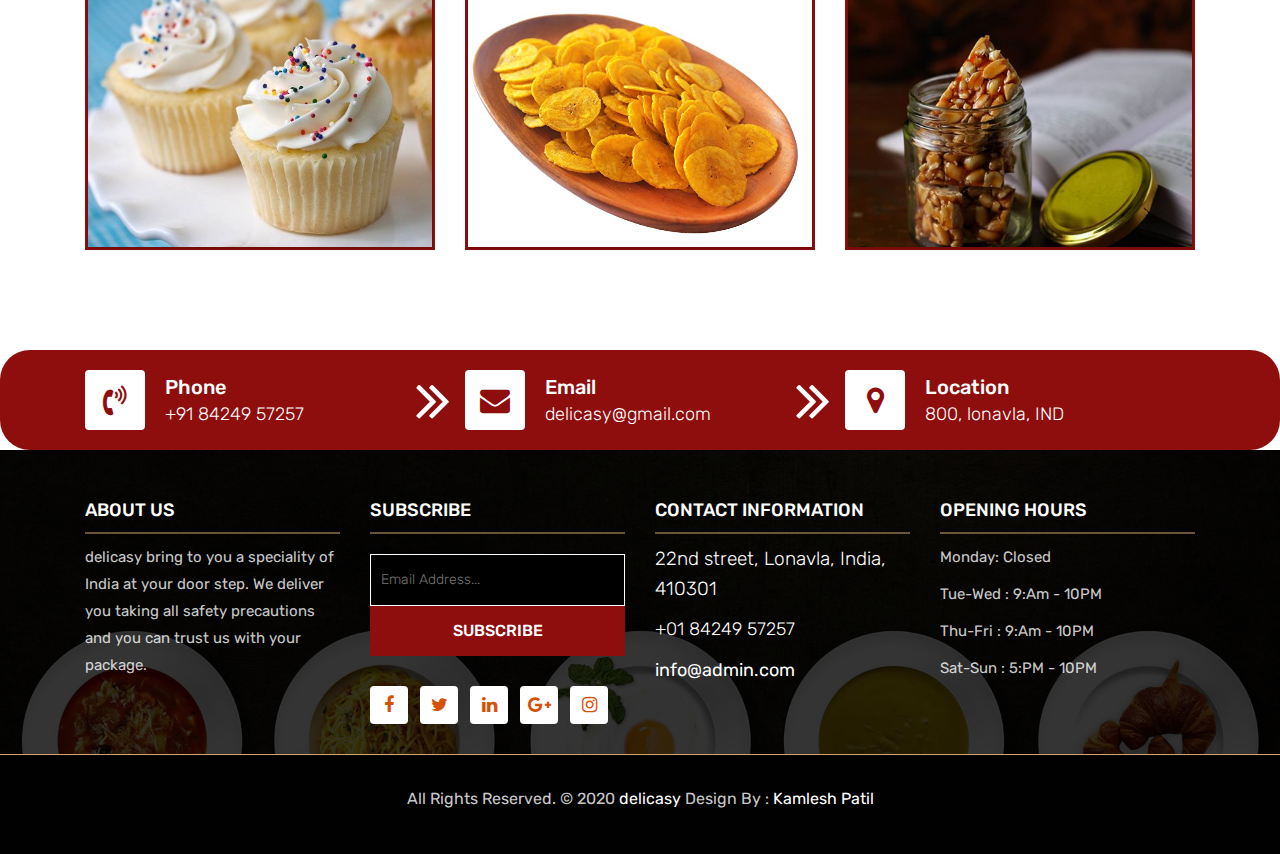
==== commit c15a20dc: "Changes" ====
--- a/index.html
+++ b/index.html
@@ -10,7 +10,7 @@
 	<meta name="viewport" content="width=device-width, initial-scale=1">
 
 	<!-- Site Metas -->
-	<title>delicasy</title>
+	<title>Delicasy</title>
 	<meta name="keywords" content="">
 	<meta name="description" content="">
 	<meta name="author" content="">
@@ -27,7 +27,7 @@
 	<link rel="stylesheet" href="css/responsive.css">
 	<!-- Custom CSS -->
 	<link rel="stylesheet" href="css/custom.css">
-	<link href="https://fonts.googleapis.com/css2?family=Cinzel+Decorative:wght@700&display=swap" rel="stylesheet"> 
+	<link href="https://fonts.googleapis.com/css2?family=Cinzel+Decorative:wght@700&display=swap" rel="stylesheet">
 
 	<!--[if lt IE 9]>
       <script src="https://oss.maxcdn.com/libs/html5shiv/3.7.0/html5shiv.js"></script>
@@ -42,8 +42,8 @@
 		<nav class="navbar navbar-expand-lg navbar-light bg-light">
 			<div class="container">
 				<a class="navbar-brand" href="index.html">
-					<h1 class="logo">Delicasy</h1>
-					<h5 style="text-align: center;">Delivering to your Taste Buds</h5>
+					<h1 class="logo">DELICASY</h1>
+					<h6 style="text-align: center;">Delivering to your Taste Buds</h6>
 				</a>
 				<button class="navbar-toggler" type="button" data-toggle="collapse" data-target="#navbars-rs-food"
 					aria-controls="navbars-rs-food" aria-expanded="false" aria-label="Toggle navigation">
@@ -113,7 +113,7 @@
 	</div>
 	<!-- End slides -->
 
-	<!-- Start About -
+	<!-- Start About -->
 	<div class="about-section-box" id="about">
 		<div class="container">
 			<div class="row">
@@ -121,8 +121,8 @@
 					<div class="inner-column">
 						<h1>Welcome To <span>delicasy</span></h1>
 						<h4>Little Story</h4>
-						<p>Lorem ipsum dolor sit amet, consectetur adipiscing elit. Pellentesque auctor suscipit feugiat. Ut at pellentesque ante, sed convallis arcu. Nullam facilisis, eros in eleifend luctus, odio ante sodales augue, eget lacinia lectus erat et sem. </p>
-						<p>Sed semper orci sit amet porta placerat. Etiam quis finibus eros. Sed aliquam metus lorem, a pellentesque tellus pretium a. Nulla placerat elit in justo vestibulum, et maximus sem pulvinar.</p>
+						<p>Started by a group of engineers supposed to be doing a tech job, who got bored and wanted to fulfill food cravings of their own.
+							But instead decided to fulfill cravings of other people with delicacies of different locations !</p>
 						<a class="btn btn-lg btn-circle btn-outline-new-white" href="#">Reservation</a>
 					</div>
 				</div>
@@ -132,7 +132,7 @@
 			</div>
 		</div>
 	</div>
-	 End About -->
+	<!-- End About -->
 
 	<!-- Start Menu -->
 	<div class="menu-box" id="menu">
@@ -150,13 +150,13 @@
 				<div class="col-3">
 					<div class="nav flex-column nav-pills" id="v-pills-tab" role="tablist" aria-orientation="vertical">
 						<a class="nav-link active" id="v-pills-home-tab" data-toggle="pill" href="#v-pills-home"
-							role="tab" aria-controls="v-pills-home" aria-selected="true">All</a>
+							role="tab" aria-controls="v-pills-home" aria-selected="true">Dry Fruits Chikki</a>
 						<a class="nav-link" id="v-pills-profile-tab" data-toggle="pill" href="#v-pills-profile"
-							role="tab" aria-controls="v-pills-profile" aria-selected="false">Chikki</a>
+							role="tab" aria-controls="v-pills-profile" aria-selected="false">Special Chikki</a>
 						<a class="nav-link" id="v-pills-messages-tab" data-toggle="pill" href="#v-pills-messages"
-							role="tab" aria-controls="v-pills-messages" aria-selected="false">Jellies</a>
-						<a class="nav-link" id="v-pills-settings-tab" data-toggle="pill" href="#v-pills-settings"
-							role="tab" aria-controls="v-pills-settings" aria-selected="false">Fudge</a>
+							role="tab" aria-controls="v-pills-messages" aria-selected="false">Regular</a>
+						<!-- <a class="nav-link" id="v-pills-settings-tab" data-toggle="pill" href="#v-pills-settings"
+							role="tab" aria-controls="v-pills-settings" aria-selected="false">Fudge</a> -->
 					</div>
 				</div>
 
@@ -167,12 +167,11 @@
 							<div class="row">
 								<div class="col-lg-4 col-md-6 special-grid drinks">
 									<div class="gallery-single fix">
-										<img src="images/chikkione.jpg" class="img-fluid" alt="Image">
-										<div class="why-text">
-											<h4>Mix Dry-Fruit Chikki </h4>
-											<p>Cashew, Almonds, Pistachio, Walnut.</p>
-											<h5> ₹150/200g <a class="add-cart cart1"><i
-														class="fa fa-cart-plus"></i></a><span class="number"></span>
+										<img src="images/kajucrush.jpg" class="img-fluid" alt="Image">
+										<div class="why-text">
+											<h4>Kaju Crush</h4>
+											<p>Kaju Powder blended with Jaggery.</p>
+											<h5> ₹280/200g <a class="add-cart cart1"><i class="fa fa-cart-plus"></i></a>
 											</h5>
 										</div>
 									</div>
@@ -180,12 +179,11 @@
 
 								<div class="col-lg-4 col-md-6 special-grid drinks">
 									<div class="gallery-single fix">
-										<img src="images/chikkitwo.jpg" class="img-fluid" alt="Image">
-										<div class="why-text">
-											<h4>Sesame Dry-Fruit Chikki</h4>
-											<p>Sesame seeds, Cashew, Almonds, Pistachio, Walnut.</p>
-											<h5> ₹200/200g<a class="add-cart cart2"><i
-														class="fa fa-cart-plus"></i></a><span class="number"></span>
+										<img src="images/dryfruits.jpg" class="img-fluid" alt="Image">
+										<div class="why-text">
+											<h4>Mix Dry-Fruit Chikki</h4>
+											<p>Roasted Almonds, Pista, Cashewnuts blended with Jaggery.</p>
+											<h5> ₹240/200g<a class="add-cart cart2"><i class="fa fa-cart-plus"></i></a>
 											</h5>
 										</div>
 									</div>
@@ -193,12 +191,11 @@
 
 								<div class="col-lg-4 col-md-6 special-grid drinks">
 									<div class="gallery-single fix">
-										<img src="images/chikkithree.jpg" class="img-fluid" alt="Image">
-										<div class="why-text">
-											<h4>Special Carameled Chikki</h4>
-											<p>Specially Carameled mix Dry fruits Chikki.</p>
-											<h5> ₹250/200g<a class="add-cart cart3"><i
-														class="fa fa-cart-plus"></i></a><span class="number"></span>
+										<img src="images/badam.jpg" class="img-fluid" alt="Image">
+										<div class="why-text">
+											<h4>Badam Chikki</h4>
+											<p>Roasted Almonds blended with Jaggery.</p>
+											<h5> ₹192/200g<a class="add-cart cart3"><i class="fa fa-cart-plus"></i></a>
 											</h5>
 										</div>
 									</div>
@@ -206,12 +203,11 @@
 
 								<div class="col-lg-4 col-md-6 special-grid lunch">
 									<div class="gallery-single fix">
-										<img src="images/jellyone.jpg" class="img-fluid" alt="Image">
-										<div class="why-text">
-											<h4>Multiflavoured Jellies</h4>
-											<p>Sweet flavoured Jellies from lonavla.</p>
-											<h5> ₹50/200g<a class="add-cart cart4"><i
-														class="fa fa-cart-plus"></i></a><span class="number"></span>
+										<img src="images/kajubadamkesar.jpg" class="img-fluid" alt="Image">
+										<div class="why-text">
+											<h4>Kaju Badam Kesar</h4>
+											<p>Roasted Kaju,Badam,Kesar Powder blended with Jaggery.</p>
+											<h5> ₹192/200g<a class="add-cart cart4"><i class="fa fa-cart-plus"></i></a>
 											</h5>
 										</div>
 									</div>
@@ -219,82 +215,27 @@
 
 								<div class="col-lg-4 col-md-6 special-grid lunch">
 									<div class="gallery-single fix">
-										<img src="images/jellytwo.jpg" class="img-fluid" alt="Image">
-										<div class="why-text">
-											<h4>Fruit Shaped Jellies</h4>
-											<p>Differenty Fun shaped Jellies for all.</p>
-											<h5> ₹75/200g<a class="add-cart cart5"><i
-														class="fa fa-cart-plus"></i></a><span class="number"></span>
-											</h5>
-										</div>
-									</div>
-								</div>
-
-								<div class="col-lg-4 col-md-6 special-grid lunch">
-									<div class="gallery-single fix">
-										<img src="images/jellythree.jpg" class="img-fluid" alt="Image">
-										<div class="why-text">
-											<h4>Cashew Jellie</h4>
-											<p>Cashew infused Tasty Jelly from lonavla.</p>
-											<h5> ₹45/200g<a class="add-cart cart6"><i
-														class="fa fa-cart-plus"></i></a><span class="number"></span>
-											</h5>
-										</div>
-									</div>
-								</div>
-
-								<div class="col-lg-4 col-md-6 special-grid dinner">
-									<div class="gallery-single fix">
-										<img src="images/fudgeone.jpg" class="img-fluid" alt="Image">
-										<div class="why-text">
-											<h4>Walnut Fudge</h4>
-											<p>Fudge made with Walnuts and carameled suger.</p>
-											<h5> ₹240/200g<a class="add-cart cart7"><i
-														class="fa fa-cart-plus"></i></a><span class="number"></span>
-											</h5>
-										</div>
-									</div>
-								</div>
-
-								<div class="col-lg-4 col-md-6 special-grid dinner">
-									<div class="gallery-single fix">
-										<img src="images/fudgetwo.jpg" class="img-fluid" alt="Image">
-										<div class="why-text">
-											<h4>Chocolate Fudge</h4>
-											<p>Your favourite Fudge infused with Chocolate.</p>
-											<h5> ₹200/200g<a class="add-cart cart8"><i
-														class="fa fa-cart-plus"></i></a><span class="number"></span>
-											</h5>
-										</div>
-									</div>
-								</div>
-
-								<div class="col-lg-4 col-md-6 special-grid dinner">
-									<div class="gallery-single fix">
-										<img src="images/fudgethree.jpg" class="img-fluid" alt="Image">
-										<div class="why-text">
-											<h4>Cashew Fudge</h4>
-											<p>Famously known as Kaju Katri in India.</p>
-											<h5> ₹280/200g<a class="add-cart cart9"><i
-														class="fa fa-cart-plus"></i></a><span class="number"></span>
+										<img src="images/kaju.jpg" class="img-fluid" alt="Image">
+										<div class="why-text">
+											<h4>Kaju</h4>
+											<p>Roasted kaju blended with jaggery.</p>
+											<h5> ₹192/200g<a class="add-cart cart5"><i class="fa fa-cart-plus"></i></a>
 											</h5>
 										</div>
 									</div>
 								</div>
 							</div>
-
 						</div>
 						<div class="tab-pane fade" id="v-pills-profile" role="tabpanel"
 							aria-labelledby="v-pills-profile-tab">
 							<div class="row">
 								<div class="col-lg-4 col-md-6 special-grid drinks">
 									<div class="gallery-single fix">
-										<img src="images/chikkione.jpg" class="img-fluid" alt="Image">
-										<div class="why-text">
-											<h4>Mix Dry-Fruit Chikki </h4>
-											<p>Cashew, Almonds, Pistachio, Walnut.</p>
-											<h5> ₹150/200g<a class="add-cart cart1"><i
-														class="fa fa-cart-plus"></i></a><span class="number"></span>
+										<img src="images/chococrush.jpg" class="img-fluid" alt="Image">
+										<div class="why-text">
+											<h4>Choco Crush</h4>
+											<p>Crushed groundnut with Chocolate ,Jaggery.</p>
+											<h5> ₹176/400g<a class="add-cart cart1"><i class="fa fa-cart-plus"></i></a>
 											</h5>
 										</div>
 									</div>
@@ -302,12 +243,11 @@
 
 								<div class="col-lg-4 col-md-6 special-grid drinks">
 									<div class="gallery-single fix">
-										<img src="images/chikkitwo.jpg" class="img-fluid" alt="Image">
-										<div class="why-text">
-											<h4>Sesame Dry-Fruit Chikki</h4>
-											<p>Sesame seeds, Cashew, Almonds, Pistachio, Walnut.</p>
-											<h5> ₹200/200g<a class="add-cart cart2"><i
-														class="fa fa-cart-plus"></i></a><span class="number"></span>
+										<img src="images/blacksesame.jpg" class="img-fluid" alt="Image">
+										<div class="why-text">
+											<h4>Black Sesame Chikki</h4>
+											<p>Roasted Black Sesame seeds with Jaggery.</p>
+											<h5> ₹176/400g<a class="add-cart cart2"><i class="fa fa-cart-plus"></i></a>
 											</h5>
 										</div>
 									</div>
@@ -315,30 +255,39 @@
 
 								<div class="col-lg-4 col-md-6 special-grid drinks">
 									<div class="gallery-single fix">
-										<img src="images/chikkithree.jpg" class="img-fluid" alt="Image">
-										<div class="why-text">
-											<h4>Special Carameled Chikki</h4>
-											<p>Specially Carameled mix Dry fruits Chikki.</p>
-											<h5> ₹250/200g<a class="add-cart cart3"><i
-														class="fa fa-cart-plus"></i></a><span class="number"></span>
+										<img src="images/rosekaju.jpg" class="img-fluid" alt="Image">
+										<div class="why-text">
+											<h4>Rose Kaju</h4>
+											<p>Roasted Cashewnuts blended with Rose Syrup, Rose Petals.</p>
+											<h5> ₹220/200g<a class="add-cart cart3"><i class="fa fa-cart-plus"></i></a>
+											</h5>
+										</div>
+									</div>
+								</div>
+
+								<div class="col-lg-4 col-md-6 special-grid drinks">
+									<div class="gallery-single fix">
+										<img src="images/strawberry.jpg" class="img-fluid" alt="Image">
+										<div class="why-text">
+											<h4>Strawberry</h4>
+											<p>Peanut Powder with Strawberry Crush blended with Jaggery.</p>
+											<h5> ₹360/400g<a class="add-cart cart3"><i class="fa fa-cart-plus"></i></a>
 											</h5>
 										</div>
 									</div>
 								</div>
 							</div>
-
 						</div>
 						<div class="tab-pane fade" id="v-pills-messages" role="tabpanel"
 							aria-labelledby="v-pills-messages-tab">
 							<div class="row">
 								<div class="col-lg-4 col-md-6 special-grid lunch">
 									<div class="gallery-single fix">
-										<img src="images/jellyone.jpg" class="img-fluid" alt="Image">
-										<div class="why-text">
-											<h4>Multiflavoured Jellies</h4>
-											<p>Sweet flavoured Jellies from lonavla.</p>
-											<h5> ₹50/200g<a class="add-cart cart4"><i
-														class="fa fa-cart-plus"></i></a><span class="number"></span>
+										<img src="images/groundnut.jpg" class="img-fluid" alt="Image">
+										<div class="why-text">
+											<h4>Ground Nut</h4>
+											<p>Sweet Peanuts,Jaggery.</p>
+											<h5> ₹141/400g<a class="add-cart cart4"><i class="fa fa-cart-plus"></i></a>
 											</h5>
 										</div>
 									</div>
@@ -346,12 +295,11 @@
 
 								<div class="col-lg-4 col-md-6 special-grid lunch">
 									<div class="gallery-single fix">
-										<img src="images/jellytwo.jpg" class="img-fluid" alt="Image">
-										<div class="why-text">
-											<h4>Fruit Shaped Jellies</h4>
-											<p>Differenty Fun shaped Jellies for all.</p>
-											<h5> ₹75/200g<a class="add-cart cart5"><i
-														class="fa fa-cart-plus"></i></a><span class="number"></span>
+										<img src="images/til.jpg" class="img-fluid" alt="Image">
+										<div class="why-text">
+											<h4>Til Chikki</h4>
+											<p>Roasted Sesame with jaggery.</p>
+											<h5> ₹158/400g<a class="add-cart cart5"><i class="fa fa-cart-plus"></i></a>
 											</h5>
 										</div>
 									</div>
@@ -359,19 +307,42 @@
 
 								<div class="col-lg-4 col-md-6 special-grid lunch">
 									<div class="gallery-single fix">
-										<img src="images/jellythree.jpg" class="img-fluid" alt="Image">
-										<div class="why-text">
-											<h4>Cashew Jellie</h4>
-											<p>Cashew infused Tasty Jelly from lonavla.</p>
-											<h5> ₹45/200g<a class="add-cart cart6"><i
-														class="fa fa-cart-plus"></i></a><span class="number"></span>
+										<img src="images/crush.jpg" class="img-fluid" alt="Image">
+										<div class="why-text">
+											<h4>Crush Chikki</h4>
+											<p>Peanut Powder blended with Cardmon, Jaggery.</p>
+											<h5> ₹141/400g<a class="add-cart cart6"><i class="fa fa-cart-plus"></i></a>
+											</h5>
+										</div>
+									</div>
+								</div>
+
+								<div class="col-lg-4 col-md-6 special-grid lunch">
+									<div class="gallery-single fix">
+										<img src="images/chana.jpg" class="img-fluid" alt="Image">
+										<div class="why-text">
+											<h4>Chana Chikki</h4>
+											<p>Roasted chana daliya with jaggery.</p>
+											<h5> ₹141/400g<a class="add-cart cart5"><i class="fa fa-cart-plus"></i></a>
+											</h5>
+										</div>
+									</div>
+								</div>
+
+								<div class="col-lg-4 col-md-6 special-grid lunch">
+									<div class="gallery-single fix">
+										<img src="images/coconut.jpg" class="img-fluid" alt="Image">
+										<div class="why-text">
+											<h4>Coconut Chikki</h4>
+											<p>Grated Cocounut Powder, Blended With Jaggery.</p>
+											<h5> ₹158/400g<a class="add-cart cart5"><i class="fa fa-cart-plus"></i></a>
 											</h5>
 										</div>
 									</div>
 								</div>
 							</div>
 						</div>
-						<div class="tab-pane fade" id="v-pills-settings" role="tabpanel"
+						<!-- <div class="tab-pane fade" id="v-pills-settings" role="tabpanel"
 							aria-labelledby="v-pills-settings-tab">
 							<div class="row">
 								<div class="col-lg-4 col-md-6 special-grid dinner">
@@ -380,8 +351,7 @@
 										<div class="why-text">
 											<h4>Walnut Fudge</h4>
 											<p>Fudge made with Walnuts and carameled suger.</p>
-											<h5> ₹240/200g<a class="add-cart cart7"><i
-														class="fa fa-cart-plus"></i></a><span class="number"></span>
+											<h5> ₹240/200g<a class="add-cart cart7"><i class="fa fa-cart-plus"></i></a>
 											</h5>
 										</div>
 									</div>
@@ -393,8 +363,7 @@
 										<div class="why-text">
 											<h4>Chocolate Fudge</h4>
 											<p>Your favourite Fudge infused with Chocolate.</p>
-											<h5> ₹200/200g<a class="add-cart cart8"><i
-														class="fa fa-cart-plus"></i></a><span class="number"></span>
+											<h5> ₹200/200g<a class="add-cart cart8"><i class="fa fa-cart-plus"></i></a>
 											</h5>
 										</div>
 									</div>
@@ -406,14 +375,13 @@
 										<div class="why-text">
 											<h4>Cashew Fudge</h4>
 											<p>Famously known as Kaju Katri in India.</p>
-											<h5> ₹280/200g<a class="add-cart cart9"><i
-														class="fa fa-cart-plus"></i></a><span class="number"></span>
+											<h5> ₹280/200g<a class="add-cart cart9"><i class="fa fa-cart-plus"></i></a>
 											</h5>
 										</div>
 									</div>
 								</div>
 							</div>
-						</div>
+						</div> -->
 					</div>
 				</div>
 			</div>
@@ -486,7 +454,7 @@
 	</div>
 	<!-- End Gallery -->
 
-	<!-- Start Customer Reviews -->
+	<!-- Start Customer Reviews 
 	<div class="customer-reviews-box">
 		<div class="container">
 			<div class="row">
@@ -503,7 +471,8 @@
 						<div class="carousel-inner mt-4">
 							<div class="carousel-item text-center active">
 								<img src="images/review.svg" style="height: 150px;width: 150px;">
-								<h5 class="mt-4 mb-0"><strong class="text-warning text-uppercase">Kalpita Dudhwadkar</strong></h5>
+								<h5 class="mt-4 mb-0"><strong class="text-warning text-uppercase">Kalpita
+										Dudhwadkar</strong></h5>
 								<h6 class="text-dark m-0">Rajapur</h6>
 								<p class="m-0 pt-3">Lorem ipsum dolor sit amet, consectetur adipiscing elit. Nam eu sem
 									tempor, varius quam at, luctus dui. Mauris magna metus, dapibus nec turpis vel,
@@ -544,7 +513,7 @@
 			</div>
 		</div>
 	</div>
-	<!-- End Customer Reviews -->
+	 End Customer Reviews -->
 
 	<!-- Start Contact info -->
 	<div class="contact-imfo-box" id="contact">
